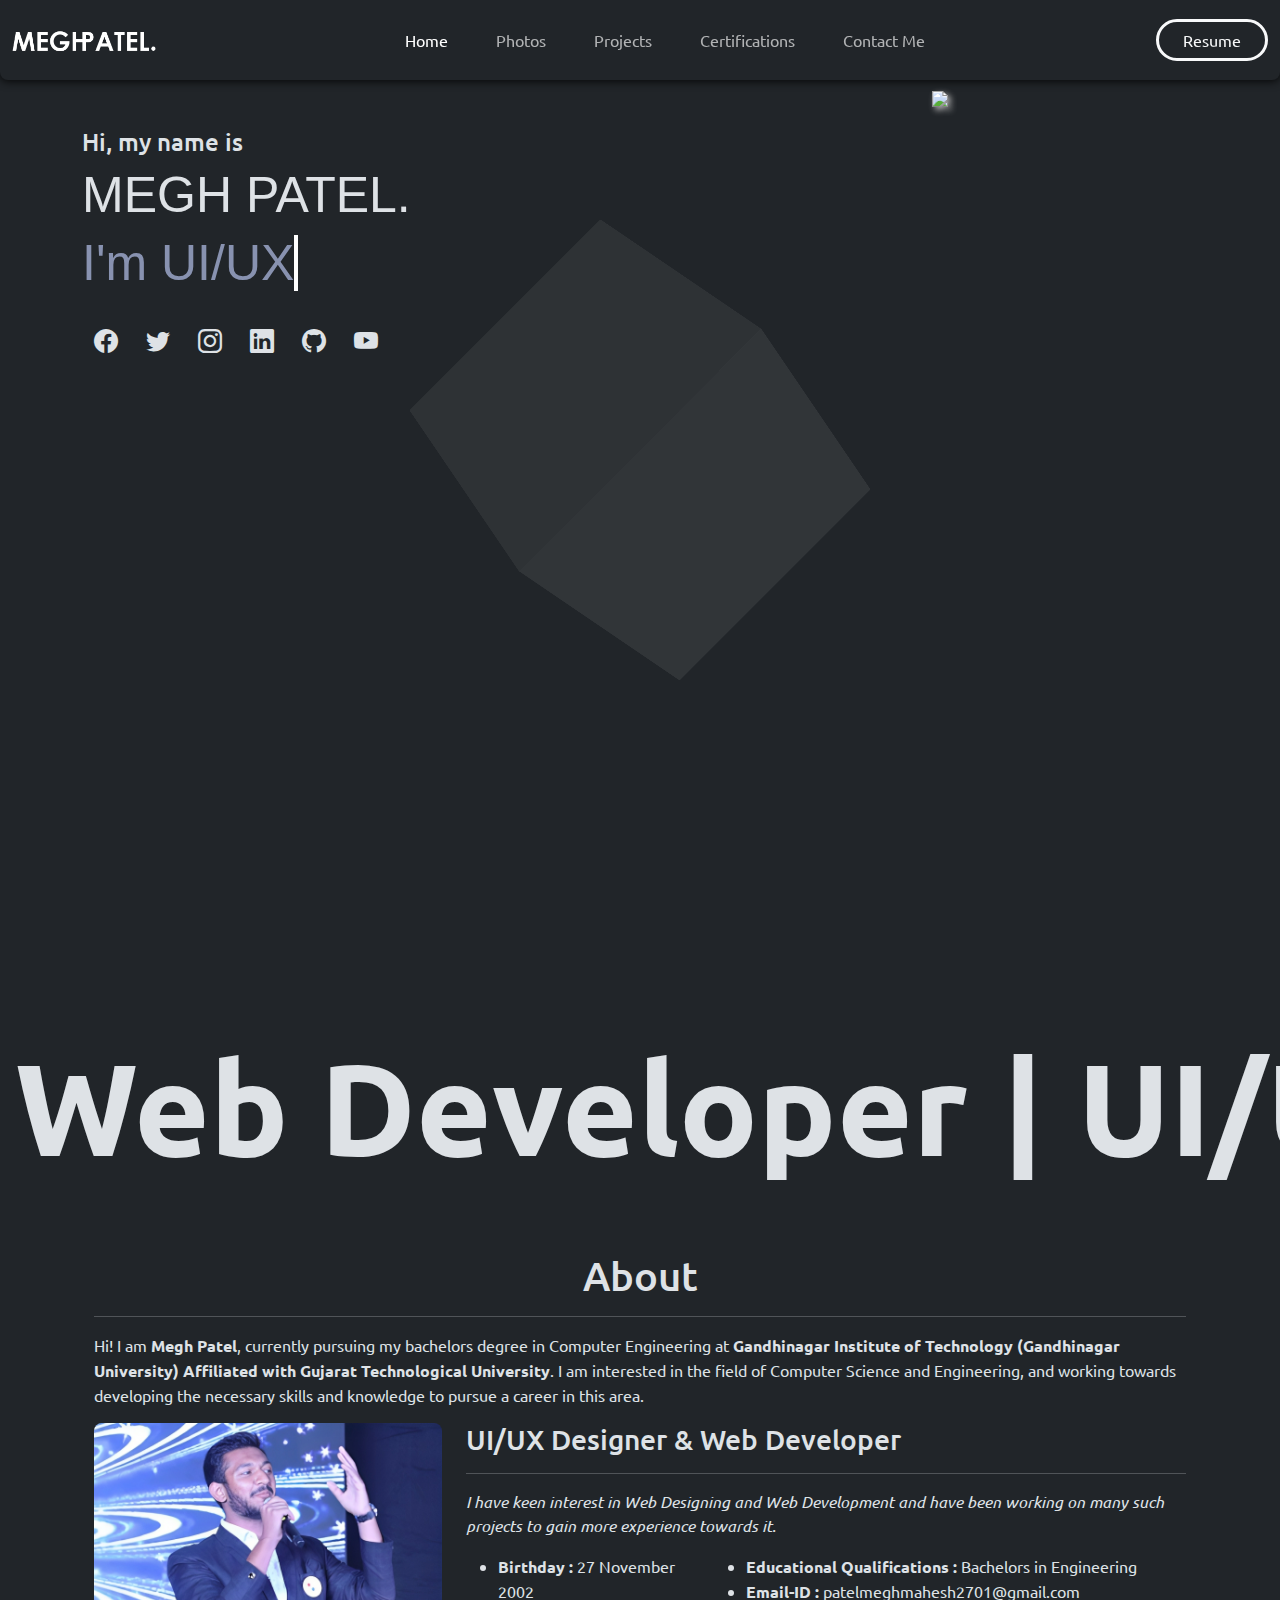
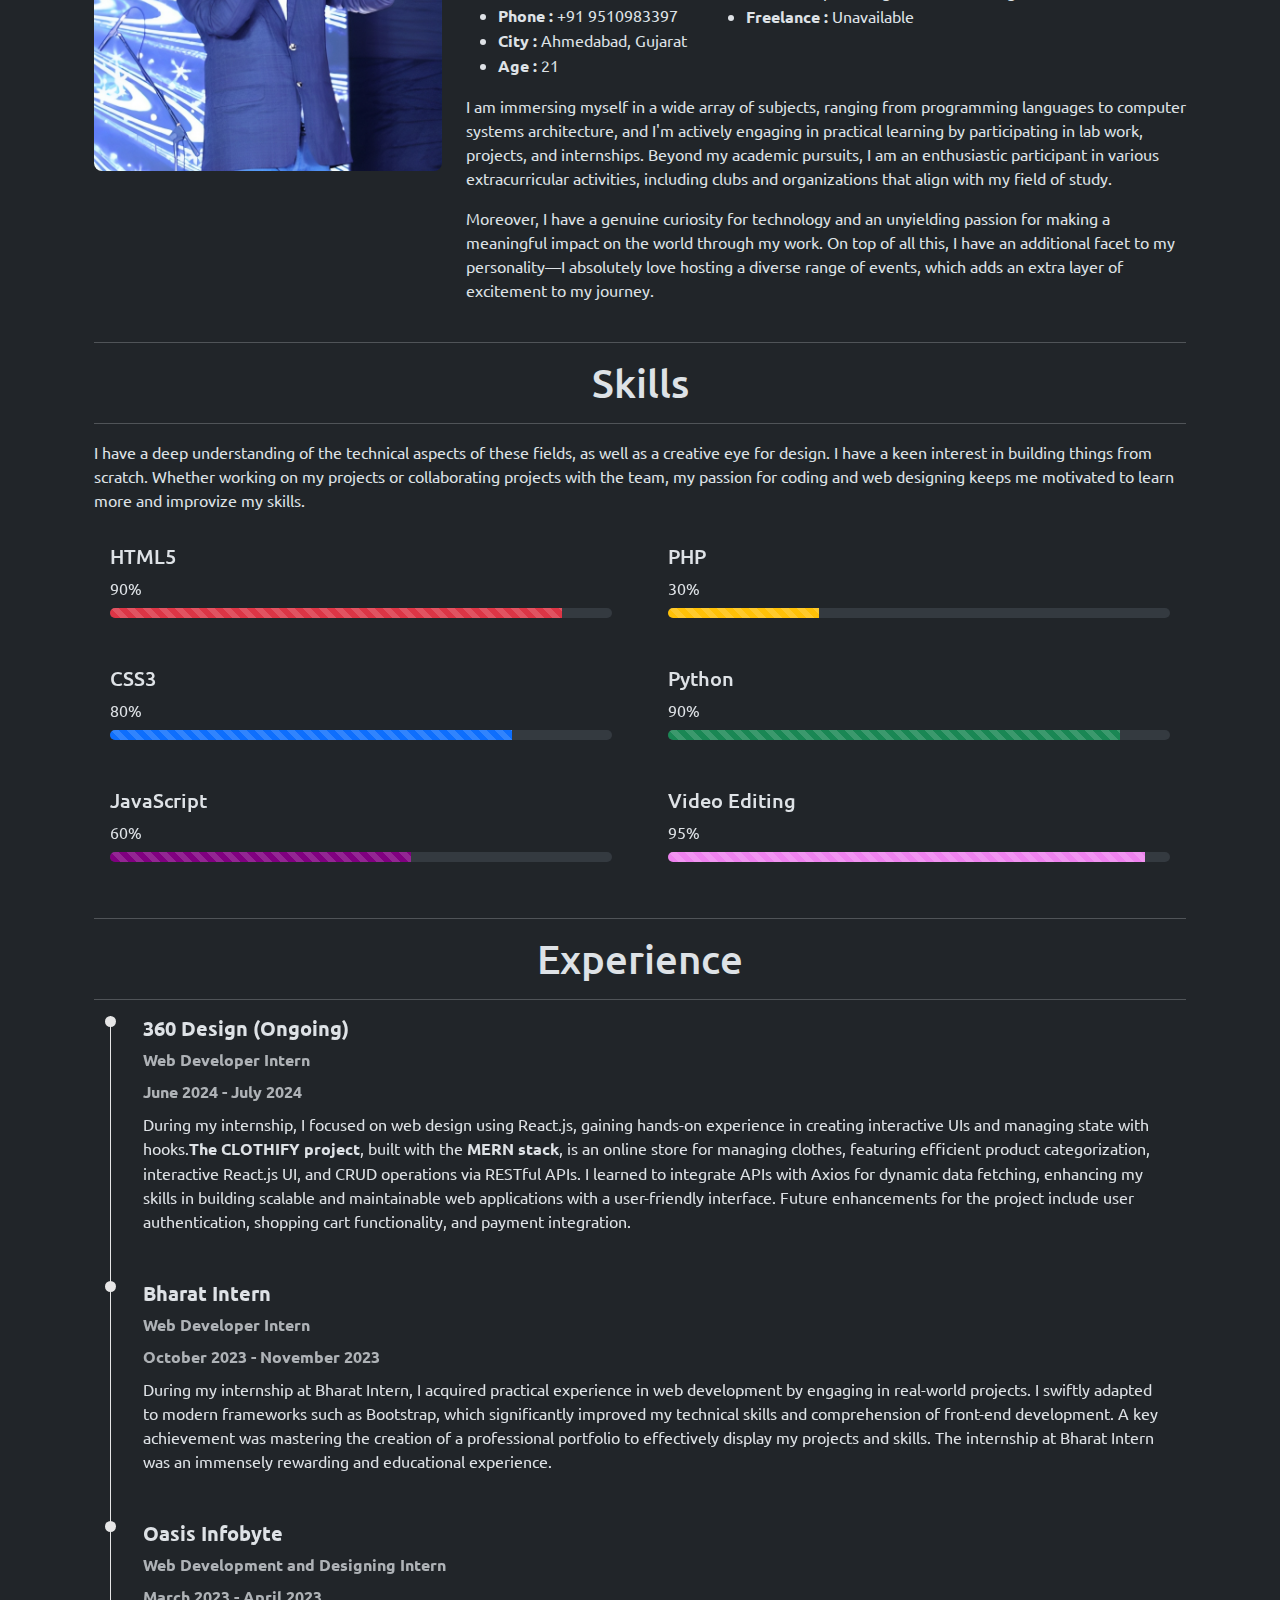
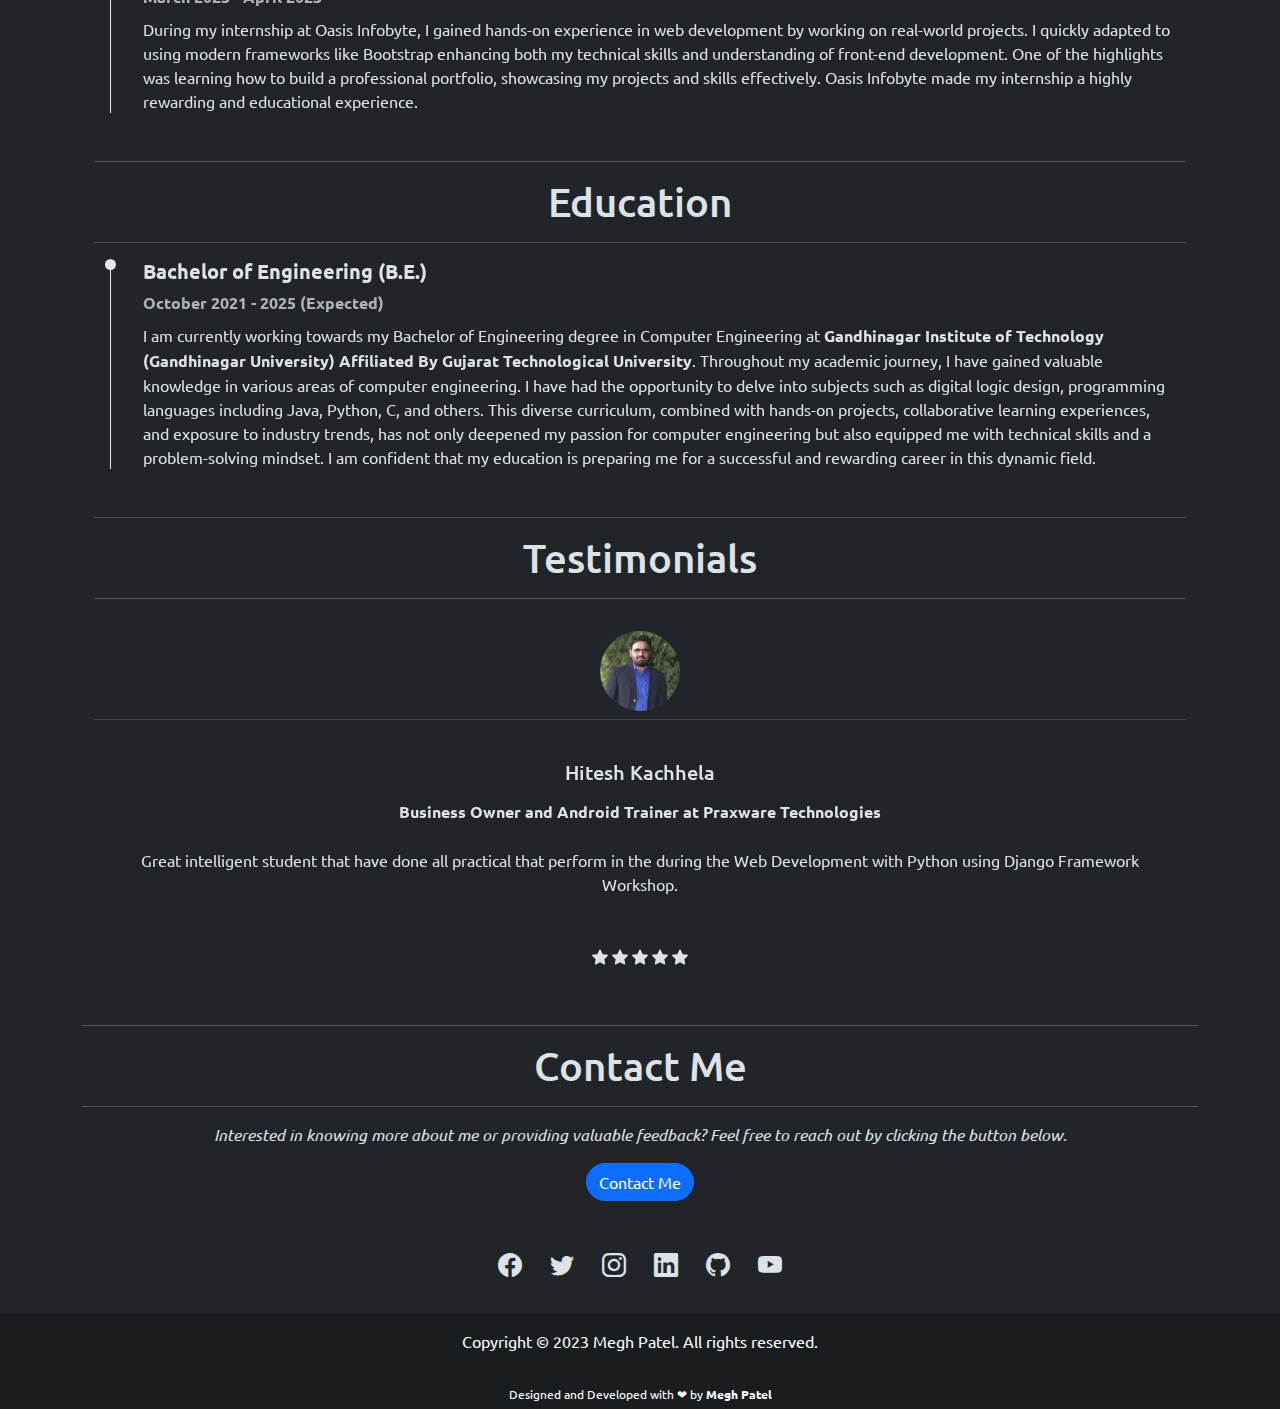
==== index.html @ 192635b2 "Add files via upload" ====
<!DOCTYPE html>
<html lang="en" data-bs-theme="dark">

<head>
  <!-- Meta Tags Start -->
  <meta charset="utf-8">
  <meta name="viewport" content="width=device-width, initial-scale=1">
  <meta property="og:title" content="Megh Patel Portfolio Website">
  <meta property="og:description" content="Megh's Portfolio Website">
  <meta property="og:image" content="https://megh2711.github.io/meghthebaadal.com/IMAGES/thumbnailimage.jpg">
  <meta property="og:url" content="https://megh2711.github.io/meghthebaadal.com/">
  <!-- Meta Tags End -->
  <title>Megh Patel</title>
  <!-- Reveal Animation -->
  <script src="https://unpkg.com/scrollreveal"></script>
  <!--CSS Stylesheets Start-->
  <link rel="icon" type="image/x-icon" href="IMAGES/megh-patel-logo/favicon.png">
  <link href='https://stackpath.bootstrapcdn.com/bootstrap/5.0.0-alpha1/css/bootstrap.min.css' rel='stylesheet'>
  <link href='https://cdnjs.cloudflare.com/ajax/libs/font-awesome/4.0.3/css/font-awesome.css' rel='stylesheet'>
  <link rel="stylesheet" href="https://cdn.jsdelivr.net/npm/bootstrap@5.3.0-alpha2/dist/css/bootstrap.min.css"
    integrity="sha384-aFq/bzH65dt+w6FI2ooMVUpc+21e0SRygnTpmBvdBgSdnuTN7QbdgL+OapgHtvPp" crossorigin="anonymous">
  <link rel="stylesheet" href="https://cdn.jsdelivr.net/npm/bootstrap-icons@1.3.0/font/bootstrap-icons.css">
  <!-- External CSS -->
  <link rel="stylesheet" href="commonstyles.css">
  <!-- Imported Fonts -->
  <link rel="preconnect" href="https://fonts.googleapis.com">
  <link rel="preconnect" href="https://fonts.gstatic.com" crossorigin>
  <link
    href="https://fonts.googleapis.com/css2?family=Ubuntu:ital,wght@0,300;0,400;0,500;0,700;1,300;1,400;1,500;1,700&display=swap"
    rel="stylesheet">
  <style>
    .bg-purple {
      background-color: purple;
    }

    .bg-violet {
      background-color: violet;
    }

    .landingimage {
      -webkit-filter: drop-shadow(5px 5px 5px #b1b1b1);
      filter: drop-shadow(3px 3px 3px #b1b1b1);
      animation-name: floating;
      animation-duration: 3s;
      animation-iteration-count: infinite;
      animation-timing-function: ease-in-out;
      margin-left: 30px;
      margin-top: 5px;
    }

    @keyframes floating {
      0% {
        transform: translate(0, 0px);
      }

      50% {
        transform: translate(0, 15px);
      }

      100% {
        transform: translate(0, -0px);
      }
    }

    .scroller {
      white-space: nowrap;
      overflow-x: hidden;
      overflow-y: hidden;
    }

    .scroller .scroller-in {
      display: inline-block;
      white-space: nowrap;
      animation-name: scroll;
      animation-duration: 30s;
      animation-timing-function: linear;
      animation-iteration-count: infinite;
      animation-play-state: running;
      /* Ensure the animation is running */
    }

    .scroller h4 {
      display: inline-block;
      margin: 50px 15px;
      font-size: 130px;
      font-weight: 700;
      -webkit-text-stroke: 1.5px var(--theme);
    }

    .hollow-text {
      transition: all 0.3s ease;
      cursor: context-menu;
    }

    .hollow-text:hover {
      color: transparent;
      -webkit-text-stroke: 3px #ADB5BD;
    }

    @keyframes scroll {
      from {
        transform: translateX(0);
      }

      to {
        transform: translateX(-100%);
      }
    }

    .timeline {
      border-left: 1px solid hsl(0, 0%, 90%);
      position: relative;
      list-style: none;
    }

    .timeline .timeline-item {
      position: relative;
    }

    .timeline .timeline-item:after {
      position: absolute;
      display: block;
      top: 0;
    }

    .timeline .timeline-item:after {
      background-color: hsl(0, 0%, 90%);
      left: -38px;
      border-radius: 50%;
      height: 11px;
      width: 11px;
      content: "";
    }

    .area {
      width: 100%;
      height: 100vh;
    }

    .circles {
      position: absolute;
      top: 0;
      left: 0;
      width: 100%;
      height: 100%;
      overflow: hidden;
      z-index: -1;
    }

    .circles li {
      position: absolute;
      display: block;
      list-style: none;
      width: 20px;
      height: 20px;
      background: rgba(255, 255, 255, 0.2);
      animation: animate 25s linear infinite;
      bottom: -150px;
    }

    .circles li:nth-child(1) {
      left: 25%;
      width: 80px;
      height: 80px;
      animation-delay: 0s;
    }

    .circles li:nth-child(2) {
      left: 10%;
      width: 20px;
      height: 20px;
      animation-delay: 2s;
      animation-duration: 12s;
    }

    .circles li:nth-child(3) {
      left: 70%;
      width: 20px;
      height: 20px;
      animation-delay: 4s;
    }

    .circles li:nth-child(4) {
      left: 40%;
      width: 60px;
      height: 60px;
      animation-delay: 0s;
      animation-duration: 18s;
    }

    .circles li:nth-child(5) {
      left: 65%;
      width: 20px;
      height: 20px;
      animation-delay: 0s;
    }

    .circles li:nth-child(6) {
      left: 75%;
      width: 110px;
      height: 110px;
      animation-delay: 3s;
    }

    .circles li:nth-child(7) {
      left: 35%;
      width: 150px;
      height: 150px;
      animation-delay: 7s;
    }

    .circles li:nth-child(8) {
      left: 50%;
      width: 25px;
      height: 25px;
      animation-delay: 15s;
      animation-duration: 45s;
    }

    .circles li:nth-child(9) {
      left: 20%;
      width: 15px;
      height: 15px;
      animation-delay: 2s;
      animation-duration: 35s;
    }

    .circles li:nth-child(10) {
      left: 85%;
      width: 150px;
      height: 150px;
      animation-delay: 0s;
      animation-duration: 11s;
    }

    @keyframes animate {
      0% {
        transform: translateY(0) rotate(0deg);
        opacity: 1;
        border-radius: 0;
      }

      100% {
        transform: translateY(-1000px) rotate(720deg);
        opacity: 0;
        border-radius: 50%;
      }
    }

    .cube-wrap {
      --size: 30vmin;
      position: fixed;
      top: 50%;
      left: 50%;
      width: 0;
      height: 0;
      perspective: 100vmin;
      opacity: 0.1;
      animation-name: floating;
      animation-duration: 3s;
      animation-iteration-count: infinite;
      animation-timing-function: ease-in-out;
    }

    .cube {
      transform-style: preserve-3d;
      transform: rotateX(0deg) rotateZ(45deg) rotateY(-45deg);
      animation: cube 1s linear;
    }

    @keyframes cube {
      to {
        transform: rotateX(360deg) rotateZ(45deg) rotateY(-45deg);
      }
    }

    .side {
      position: absolute;
      width: var(--size);
      height: var(--size);
      background-color: #eee;
      backface-visibility: visible;
      top: calc(var(--size) * -.5);
      left: calc(var(--size) * -.5);
    }

    .top {
      background-color: #fff;
      transform: rotateX(90deg) translateZ(calc(var(--size) * .5));
    }

    .bottom {
      background-color: #999;
      transform: rotateX(90deg) translateZ(calc(var(--size) * -.5));
    }

    .left {
      background-color: #ccc;
      transform: rotateY(90deg) translateZ(calc(var(--size) * .5));
    }

    .right {
      background-color: #ddd;
      transform: rotateY(90deg) translateZ(calc(var(--size) * -.5));
    }

    .front {
      background-color: #aaa;
      transform: translateZ(calc(var(--size) * .5));
    }

    .back {
      background-color: #bbb;
      transform: translateZ(calc(var(--size) * -.5));
    }

    /* Pause the cube animation only */
    .cube-wrap * {
      animation-play-state: paused;
      animation-delay: calc(var(--scroll) * -1s);
      animation-iteration-count: 1;
      animation-fill-mode: both;
    }

    .landing {
      height: 100vh;
    }
  </style>
  <!-- CSS Stylesheet End -->

  <!-- JavaScript Script Start -->
  <script src="https://cdn.jsdelivr.net/npm/bootstrap@5.3.0-alpha2/dist/js/bootstrap.bundle.min.js"
    integrity="sha384-qKXV1j0HvMUeCBQ+QVp7JcfGl760yU08IQ+GpUo5hlbpg51QRiuqHAJz8+BrxE/N"
    crossorigin="anonymous"></script>
  <script type='text/javascript' src='https://cdn.jsdelivr.net/npm/popper.js@1.16.0/dist/umd/popper.min.js'></script>
  <script type='text/javascript'
    src='https://stackpath.bootstrapcdn.com/bootstrap/5.0.0-alpha1/js/bootstrap.min.js'></script>
  <script type="text/javascript" src="index.js"></script>
  <!-- JavaScript Script End -->
</head>

<body>
  <button type="button" class="btn btn-transparent btn-floating btn-lg rounded-circle" id="btn-back-to-top">
    <i class="bi bi-arrow-up-circle-fill fs-1"></i></button>
  <nav class="navbar navbar-bg navbar-expand-lg py-3 rounded-bottom-3">
    <div class="container-fluid">
      <a class="navbar-brand" href="index.html"><img src="IMAGES/megh-patel-logo/megh-patel-white.png" width="145"></a>
      <button class="navbar-toggler" type="button" data-bs-toggle="collapse" data-bs-target="#navbarSupportedContent"
        aria-controls="navbarSupportedContent" aria-expanded="false" aria-label="Toggle navigation">
        <span class="navbar-toggler-icon"></span>
      </button>
      <div class="collapse navbar-collapse" id="navbarSupportedContent">
        <ul class="navbar-nav d-flex navbar-nav-scroll justify-content-center m-auto mb-2 mb-lg-0">
          <li class="nav-item my-1 mx-3 text-center">
            <a class="nav-link active" aria-current="page" href="index.html">Home</a>
          </li>
          <li class="nav-item my-1  mx-3 text-center">
            <a class="nav-link" href="gallery.html">Photos</a>
          </li>
          <li class="nav-item my-1  mx-3 text-center">
            <a class="nav-link" aria-current="page" href="projects.html">Projects</a>
          </li>
          <li class="nav-item my-1  mx-3 text-center">
            <a class="nav-link" aria-current="page" href="certification.html">Certifications</a>
          </li>
          <li class="nav-item my-1  mx-3 text-center">
            <a class="nav-link" href="contactme.html">Contact Me</a>
          </li>
        </ul>
        <div class="text-center">
          <a class="btn btn-outline-light border-3 rounded-pill px-4" href="Megh CV.pdf" role="button"
            target="_blank">Resume</a>
        </div>
      </div>
    </div>
  </nav>
  <div class="area">
    <ul class="circles">
      <li></li>
      <li></li>
      <li></li>
      <li></li>
      <li></li>
      <li></li>
      <li></li>
      <li></li>
      <li></li>
      <li></li>
    </ul>
    <div class="cube-wrap item1">
      <div class="cube">
        <div class="side top"></div>
        <div class="side bottom"></div>
        <div class="side front"></div>
        <div class="side back"></div>
        <div class="side left"></div>
        <div class="side right"></div>
      </div>
    </div>
    <!-- Landing Page Main Image with Name and Typewriter Animation for Mobile Screen -->
    <div class="container text-center landing d-flex align-items-center d-block d-lg-none">
      <div class="row row-cols-1">
        <div class="col item1">
          <h5>Hi, my name is</h5>
        </div>
        <div class="col item2">
          <h1 style="font-family: 'Segoe UI', Tahoma, Geneva, Verdana, sans-serif; font-size: 30px;">
            MEGH PATEL.</h1>
        </div>
        <div class="col item3">
          <h1
            style="text-decoration: none; font-family: 'Segoe UI', Tahoma, Geneva, Verdana, sans-serif; font-size: 25px; color: #8892B0;">
            I'm
            <a class="typewrite" data-period="2000"
              data-type='[ "UI/UX Designer.", "Web Developer.", "Frontend Developer.", "Data Analyst."]'
              style="text-decoration: none; font-family: 'Segoe UI', Tahoma, Geneva, Verdana, sans-serif; font-size: 25px; color: #8892B0;">
              <span class="wrap"></span>
            </a>
          </h1>
        </div>
        <div class="col mt-3 text-white item4">
          <!-- Facebook -->
          <a class="btn btn-floating rounded-circle border-0 fs-5 ltps"
            href="https://www.facebook.com/profile.php?id=100088289332716" target="_blank" role="button"><i
              class="bi bi-facebook"></i></a>

          <!-- Twitter -->
          <a class="btn btn-floating rounded-circle border-0 fs-5 ltps" href="https://twitter.com/meghthebaadal"
            target="_blank" role="button"><i class="bi bi-twitter-x"></i></a>

          <!-- Instagram -->
          <a class="btn btn-floating rounded-circle border-0 fs-5 ltps" href="https://www.instagram.com/megh_vekaria"
            target="_blank" role="button"><i class="bi bi-instagram"></i></a>

          <!-- LinkedIn -->
          <a class="btn btn-floating rounded-circle border-0 fs-5 ltps"
            href="https://www.linkedin.com/in/megh-patel-7838a1229" target="_blank" role="button"><i
              class="bi bi-linkedin"></i></a>

          <!-- Github -->
          <a class="btn btn-floating rounded-circle border-0 fs-5 ltps" href="https://github.com/MeGH2711"
            target="_blank" role="button"><i class="bi bi-github"></i></a>

          <!-- Youtube -->
          <a class="btn btn-floating rounded-circle border-0 fs-5 ltps"
            href="https://www.youtube.com/channel/UCGy8vwjgLsIl5c10_TAhGLA?sub_confirmation=1" target="_blank"
            role="button"><i class="bi bi-youtube"></i></a>
        </div>
      </div>
    </div>
    <!-- Landing Page Main Image with Name and Typewriter Animation for Laptop Screen -->
    <div class="container landing d-none d-lg-block">
      <div class="row">
        <div class="col d-flex justify-content-center align-items-center pt-5">
          <div class="row row-cols-1">
            <div class="col item1">
              <h4>Hi, my name is</h4>
            </div>
            <div class="col item2">
              <h1 style="font-family: 'Segoe UI', Tahoma, Geneva, Verdana, sans-serif; font-size: 50px;">
                MEGH PATEL.</h1>
            </div>
            <div class="col item3">
              <h1
                style="text-decoration: none; font-family: 'Segoe UI', Tahoma, Geneva, Verdana, sans-serif; font-size: 50px; color: #8892B0;">
                I'm
                <a class="typewrite" data-period="2000"
                  data-type='[ "UI/UX Designer.", "Web Developer.", "Frontend Developer.", "Data Analyst."]'
                  style="text-decoration: none; font-family: 'Segoe UI', Tahoma, Geneva, Verdana, sans-serif; font-size: 50px; color: #8892B0;">
                  <span class="wrap"></span>
                </a>
              </h1>
            </div>
            <div class="col mt-3 text-white item4">
              <!-- Facebook -->
              <a class="btn btn-floating rounded-circle border-0 fs-4 ltps"
                href="https://www.facebook.com/profile.php?id=100088289332716" target="_blank" role="button"><i
                  class="bi bi-facebook"></i></a>

              <!-- Twitter -->
              <a class="btn btn-floating rounded-circle border-0 fs-4 ltps" href="https://twitter.com/meghthebaadal"
                target="_blank" role="button"><i class="bi bi-twitter"></i></a>

              <!-- Instagram -->
              <a class="btn btn-floating rounded-circle border-0 fs-4 ltps"
                href="https://www.instagram.com/megh_vekaria" target="_blank" role="button"><i
                  class="bi bi-instagram"></i></a>

              <!-- LinkedIn -->
              <a class="btn btn-floating rounded-circle border-0 fs-4 ltps"
                href="https://www.linkedin.com/in/megh-patel-7838a1229" target="_blank" role="button"><i
                  class="bi bi-linkedin"></i></a>

              <!-- Github -->
              <a class="btn btn-floating rounded-circle border-0 fs-4 ltps" href="https://github.com/MeGH2711"
                target="_blank" role="button"><i class="bi bi-github"></i></a>

              <!-- Youtube -->
              <a class="btn btn-floating rounded-circle border-0 fs-4 ltps"
                href="https://www.youtube.com/channel/UCGy8vwjgLsIl5c10_TAhGLA?sub_confirmation=1" target="_blank"
                role="button"><i class="bi bi-youtube"></i></a>
            </div>
          </div>
        </div>
        <div class="col text-center">
          <img class="landingimage mt-2" src="IMAGES/index-page/landingimagemegh.png" height="600"
            oncontextmenu="return false;" draggable="false">
        </div>
      </div>
    </div>
  </div>
  <div class="scroller">
    <div class="scroller-in">
      <h4 class="hollow-text text-shadow">Web Developer</h4>
      <h4>|</h4>
      <h4 class="hollow-text text-shadow">UI/UX Designer</h4>
      <h4>|</h4>
      <h4 class="hollow-text text-shadow">Front End Developer</h4>
      <h4>|</h4>
      <h4 class="hollow-text text-shadow">Data Analyst</h4>
      <h4>|</h4>
    </div>
    <div class="scroller-in">
      <h4 class="hollow-text">Web Developer</h4>
      <h4>|</h4>
      <h4 class="hollow-text">UI/UX Designer</h4>
      <h4>|</h4>
      <h4 class="hollow-text">Front End Developer</h4>
      <h4>|</h4>
      <h4 class="hollow-text">Data Analyst</h4>
      <h4>|</h4>
    </div>
  </div>
  <div class="container">
    <!-- ======= About Section ======= -->
    <section id="about" class="about mb-4">
      <div class="container">
        <div class="section-title">
          <h1 class="text-center mt-3 revealdown">About</h1>
          <hr>
          <p class="fs-6 revealdown">Hi! I am <span class="fw-bold">Megh Patel</span>, currently pursuing my
            bachelors degree in Computer
            Engineering at <a style="font-weight: bold; cursor: pointer;"
              onclick="window.open('https://gandhinagaruni.ac.in/','_blank')">Gandhinagar
              Institute of Technology (Gandhinagar University) Affiliated with Gujarat Technological University</a>. I
            am interested in the field of Computer Science and Engineering, and
            working
            towards developing the necessary skills and knowledge to pursue a career in this area.</p>
        </div>
        <div class="row">
          <div class="col-lg-4">
            <img src="IMAGES/index-page/about-page.png" class="img-fluid rounded-3 revealdown"
              oncontextmenu="return false;" draggable="false">
          </div>
          <div class="col-lg-8 pt-4 pt-lg-0">
            <h3 class="revealdown">UI/UX Designer &amp; Web Developer</h3>
            <hr>
            <p class="fst-italic revealdown">
              I have keen interest in Web Designing and Web Development and have been working on many such projects to
              gain more experience towards it.
            </p>
            <div class="row revealdown">
              <div class="col-lg-4">
                <ul>
                  <li><strong>Birthday :</strong> <span>27 November 2002</span></li>
                  <li><strong>Phone :</strong> <span>+91 9510983397</span></li>
                  <li><strong>City :</strong> <span>Ahmedabad, Gujarat</span></li>
                  <li><strong>Age :</strong> <span>21</span></li>
                </ul>
              </div>
              <div class="col-lg-8">
                <ul>
                  <li><strong>Educational Qualifications :</strong> <span>Bachelors in Engineering</span></li>
                  <li><strong>Email-ID :</strong> <span>patelmeghmahesh2701@gmail.com</span></li>
                  <li><strong>Freelance :</strong> <span>Unavailable</span></li>
                </ul>
              </div>
            </div>
            <p class="revealdown">
              I am immersing myself in a wide array of subjects, ranging from programming languages to computer
              systems
              architecture, and I'm actively engaging in practical learning by participating in lab work, projects,
              and
              internships. Beyond my academic pursuits, I am an enthusiastic participant in various extracurricular
              activities, including clubs and organizations that align with my field of study.
            </p>
            <p class="revealdown">
              Moreover, I have a genuine curiosity for technology and an unyielding passion for making a meaningful
              impact on the world through my work. On top of all this, I have an additional facet to my personality—I
              absolutely love hosting a diverse range of events, which adds an extra layer of excitement to my
              journey.
            </p>
          </div>
        </div>
      </div>
    </section>
    <!-- ======= Skills Section ======= -->
    <section id="skills" class="skills mb-4">
      <div class="container">
        <div class="section-title">
          <hr>
          <h1 class="text-center mt-3 revealdown">Skills</h1>
          <hr>
          <p class="revealdown">I have a deep understanding of the technical aspects of these fields, as well as a
            creative eye for
            design.
            I have a keen interest in building things from scratch. Whether working on my projects or collaborating
            projects with the team, my passion for coding and web designing keeps me motivated to learn more and
            improvize my skills.</p>
        </div>
        <div class="row">
          <div class="col-lg-6">
            <div class="card mb-3 bg-transparent border-0 revealdown">
              <div class="col-md-12">
                <div class="card-body">
                  <h5 class="card-title">HTML5</h5>
                  <div class="my-2">
                    <h7>90%</h7>
                  </div>
                  <div class="progress" role="progressbar" aria-label="Basic example" aria-valuenow="75"
                    aria-valuemin="0" aria-valuemax="100" class="ml-1 my-1" style="height: 10px;">
                    <div class="progress-bar bg-danger progress-bar-striped progress-bar-animated revealleftd1"
                      style="width: 90%">
                    </div>
                  </div>
                </div>
              </div>
            </div>
            <div class="card mb-3 bg-transparent border-0 revealdown">
              <div class="col-md-12">
                <div class="card-body">
                  <h5 class="card-title">CSS3</h5>
                  <div class="my-2">
                    <h7>80%</h7>
                  </div>
                  <div class="progress" role="progressbar" aria-label="Basic example" aria-valuenow="75"
                    aria-valuemin="0" aria-valuemax="100" class="ml-1 my-1" style="height: 10px;">
                    <div class="progress-bar progress-bar-striped progress-bar-animated revealleftd1"
                      style="width: 80%">
                    </div>
                  </div>
                </div>
              </div>
            </div>
            <div class="card mb-3 bg-transparent border-0 revealdown">
              <div class="col-md-12">
                <div class="card-body">
                  <h5 class="card-title">JavaScript</h5>
                  <div class="my-2">
                    <h7>60%</h7>
                  </div>
                  <div class="progress" role="progressbar" aria-label="Basic example" aria-valuenow="75"
                    aria-valuemin="0" aria-valuemax="100" class="ml-1 my-1" style="height: 10px;">
                    <div class="progress-bar bg-purple progress-bar-striped progress-bar-animated revealleftd1"
                      style="width: 60%">
                    </div>
                  </div>
                </div>
              </div>
            </div>
          </div>
          <div class="col-lg-6">
            <div class="card mb-3 bg-transparent border-0 revealdown">
              <div class="col-md-12">
                <div class="card-body">
                  <h5 class="card-title">PHP</h5>
                  <div class="my-2">
                    <h7>30%</h7>
                  </div>
                  <div class="progress" role="progressbar" aria-label="Basic example" aria-valuenow="75"
                    aria-valuemin="0" aria-valuemax="100" class="ml-1 my-1" style="height: 10px;">
                    <div class="progress-bar bg-warning progress-bar-striped progress-bar-animated revealleftd1"
                      style="width: 30%">
                    </div>
                  </div>
                </div>
              </div>
            </div>
            <div class="card mb-3 bg-transparent border-0 revealdown">
              <div class="col-md-12">
                <div class="card-body">
                  <h5 class="card-title">Python</h5>
                  <div class="my-2">
                    <h7>90%</h7>
                  </div>
                  <div class="progress" role="progressbar" aria-label="Basic example" aria-valuenow="75"
                    aria-valuemin="0" aria-valuemax="100" class="ml-1 my-1" style="height: 10px;">
                    <div class="progress-bar bg-success progress-bar-striped progress-bar-animated revealleftd1"
                      style="width: 90%">
                    </div>
                  </div>
                </div>
              </div>
            </div>
            <div class="card mb-3 bg-transparent border-0 revealdown">
              <div class="col-md-12">
                <div class="card-body">
                  <h5 class="card-title">Video Editing</h5>
                  <div class="my-2">
                    <h7>95%</h7>
                  </div>
                  <div class="progress" role="progressbar" aria-label="Basic example" aria-valuenow="75"
                    aria-valuemin="0" aria-valuemax="100" class="ml-1 my-1" style="height: 10px;">
                    <div class="progress-bar bg-violet progress-bar-striped progress-bar-animated revealleftd1"
                      style="width: 95%">
                    </div>
                  </div>
                </div>
              </div>
            </div>
          </div>
        </div>
      </div>
    </section>
    <!-- ======= Experience Section ======= -->
    <section id="experience" class="experience">
      <div class="container">
        <div class="section-title">
          <hr>
          <h1 class="text-center mt-3 revealdown">Experience</h1>
          <hr>
        </div>
        <div class="container px-3">
          <ul class="timeline">
            <li class="timeline-item mb-5">
              <h5 class="fw-bold revealdown">360 Design (Ongoing)</h5>
              <p class="text-muted mb-2 fw-bold revealdown">Web Developer Intern</p>
              <p class="text-muted mb-2 fw-bold revealdown">June 2024 - July 2024</p>
              <p class="text-justify revealdown">
                During my internship, I focused on web design using React.js, gaining hands-on experience in creating
                interactive UIs and managing state with hooks.<b>The CLOTHIFY project</b>, built with the <b>MERN
                  stack</b>, is an online store for managing clothes, featuring efficient product categorization,
                interactive React.js UI, and CRUD operations via RESTful APIs. I learned to integrate APIs with Axios
                for dynamic data fetching, enhancing my skills in building scalable and maintainable web applications
                with a user-friendly interface. Future enhancements for the project include user authentication,
                shopping cart functionality, and payment integration.
              </p>
            </li>
            <li class="timeline-item mb-5">
              <h5 class="fw-bold revealdown">Bharat Intern</h5>
              <p class="text-muted mb-2 fw-bold revealdown">Web Developer Intern</p>
              <p class="text-muted mb-2 fw-bold revealdown">October 2023 - November 2023</p>
              <p class="text-justify revealdown">
                During my internship at Bharat Intern, I acquired practical experience in web development by engaging in
                real-world projects. I swiftly adapted to modern frameworks such as Bootstrap, which significantly
                improved my technical skills and comprehension of front-end development. A key achievement was mastering
                the creation of a professional portfolio to effectively display my projects and skills. The internship
                at Bharat Intern was an immensely rewarding and educational experience.
              </p>
            </li>
            <li class="timeline-item mb-5">
              <h5 class="fw-bold revealdown">Oasis Infobyte</h5>
              <p class="text-muted mb-2 fw-bold revealdown">Web Development and Designing Intern</p>
              <p class="text-muted mb-2 fw-bold revealdown">March 2023 - April 2023</p>
              <p class="text-justify revealdown">
                During my internship at Oasis Infobyte, I gained hands-on experience in web development by working on
                real-world projects. I quickly adapted to using modern frameworks like
                Bootstrap enhancing both my technical skills and understanding of front-end development. One of the
                highlights was learning how to build a professional portfolio, showcasing my projects and skills
                effectively. Oasis Infobyte made my internship a highly rewarding and educational experience.
              </p>
            </li>
            <!-- Add More if needed from first li tag -->
          </ul>
        </div>
      </div>
    </section>
    <!-- ======= Education Section ======= -->
    <section id="education" class="education">
      <div class="container">
        <div class="section-title">
          <hr>
          <h1 class="text-center mt-3 revealdown">Education</h1>
          <hr>
        </div>
        <div class="container px-3">
          <ul class="timeline">
            <li class="timeline-item mb-5">
              <h5 class="fw-bold revealdown">Bachelor of Engineering (B.E.)</h5>
              <p class="text-muted mb-2 fw-bold revealdown">October 2021 - 2025 (Expected)</p>
              <p class="text-justify revealdown">
                I am currently working towards my Bachelor of Engineering degree in Computer Engineering at
                <b>Gandhinagar Institute of Technology (Gandhinagar University) Affiliated By Gujarat Technological
                  University</b>.
                Throughout my academic
                journey, I have gained valuable knowledge in various areas of computer engineering. I have had the
                opportunity to delve into subjects such as digital logic design, programming languages including Java,
                Python, C, and others. This diverse curriculum,
                combined with hands-on projects, collaborative learning experiences, and exposure to industry trends,
                has not only deepened my passion for computer engineering but also equipped me with technical skills
                and a problem-solving mindset. I am confident that my education is preparing me for a successful and
                rewarding career in this dynamic field.
              </p>
            </li>
            <!-- Add More if needed from first li tag -->
          </ul>
        </div>
      </div>
    </section>
    <!-- ======= Testimonial Section ======= -->
    <!-- ======= Testimonial Image Size - 300 px x 300 px ======= -->
    <section id="testimonial" class="testimonial mb-4">
      <div class="container mt-5 mb-5">
        <hr>
        <div class="section-title">
          <h1 class="text-center mt-3 revealdown">Testimonials</h1>
          <hr>
        </div>
        <div class="row">
          <div class="col-12">
            <div class="card h-100 text-center border-0 bg-transparent revealdown">
              <div class="card-header my-2 bg-transparent">
                <img src="IMAGES/testimonial/hitesh-kachella-ti.jpg" class="rounded-circle" width="80">
              </div>
              <div class="card-body">
                <h5 class="card-title list-group-item my-3">Hitesh Kachhela</h5>
                <span class="fw-bold fs-7 list-group-item  my-3">Business Owner and Android Trainer
                  at Praxware
                  Technologies</span>
                <p class="card-text my-3 list-group-item my-4">Great intelligent student that have
                  done all practical
                  that perform in the during the Web Development with Python using Django Framework Workshop.
                </p>
              </div>
              <div class="card-footer" style="background: transparent; border: none;">
                <div class="ratings">
                  <i class="bi bi-star-fill"></i>
                  <i class="bi bi-star-fill"></i>
                  <i class="bi bi-star-fill"></i>
                  <i class="bi bi-star-fill"></i>
                  <i class="bi bi-star-fill"></i>
                </div>
              </div>
            </div>
          </div>
        </div>
    </section>
  </div>
  <!-- ======= Contact Me Section ======= -->
  <section id="contactme" class="contactme">
    <div class="container mb-3">
      <div class="section-title">
        <hr>
        <h1 class="text-center mt-3 revealdown">Contact Me</h1>
        <hr>
        <p class="text-center fst-italic revealdown">Interested in knowing more about me or providing
          valuable
          feedback? Feel
          free
          to reach out by clicking the button below.</p>
      </div>
      <div class="text-center">
        <a class="btn btn-primary revealdown rounded-pill" href="contactme.html" role="button">Contact Me</a>
      </div>
    </div>
  </section>
  <!--Footer-->
  <footer class="bg-dark text-center text-white">
    <div class="container p-4 pb-0">
      <!-- Section: Social media -->
      <section class="mb-4 revealdown">
        <!-- Facebook -->
        <a class="btn btn-floating rounded-circle border-0 fs-4"
          onclick="window.open('https://www.facebook.com/profile.php?id=100088289332716','_blank')" role="button"><i
            class="bi bi-facebook"></i></a>

        <!-- Twitter -->
        <a class="btn btn-floating rounded-circle border-0 fs-4"
          onclick="window.open('https://twitter.com/meghthebaadal','_blank')" role="button"><i
            class="bi bi-twitter"></i></a>

        <!-- Instagram -->
        <a class="btn btn-floating rounded-circle border-0 fs-4"
          onclick="window.open('https://www.instagram.com/megh_vekaria','_blank')" role="button"><i
            class="bi bi-instagram"></i></a>

        <!-- Linkedin -->
        <a class="btn btn-floating rounded-circle border-0 fs-4"
          onclick="window.open('https://www.linkedin.com/in/megh-patel-7838a1229/','_blank')" role="button"><i
            class="bi bi-linkedin"></i></a>

        <!-- Github -->
        <a class="btn btn-floating rounded-circle border-0 fs-4"
          onclick="window.open('https://github.com/MeGH2711 ','_blank')" role="button"><i class="bi bi-github"></i></a>

        <!-- Youtube -->
        <a class="btn btn-floating rounded-circle border-0 fs-4"
          onclick="window.open('https://www.youtube.com/channel/UCGy8vwjgLsIl5c10_TAhGLA?sub_confirmation=1','_blank')"
          role="button"><i class="bi bi-youtube"></i></a>
      </section>
      <!-- Section: Social media -->
    </div>
    <!-- Grid container -->

    <!-- Copyright -->
    <div class="text-center p-3" style="background-color: rgba(0, 0, 0, 0.2);">
      Copyright © 2023 Megh Patel. All rights reserved.
    </div>
    <div class="text-center p-2" style="background-color: rgba(0, 0, 0, 0.2);">
      <sub>Designed and Developed with &#10084; by <a href="https://megh2711.github.io/meghthebaadal.com/"
          style="text-decoration: none; color: #fff;"><b>Megh
            Patel</b></a></sub>
    </div>
    <!-- Copyright -->
  </footer>
  <script>
    var slideUp = {
      distance: '150%',
      origin: 'top',
      opacity: null,
    };
    var slideDown = {
      distance: '150%',
      origin: 'bottom',
      opacity: null,
    };
    var slideRight = {
      distance: '150%',
      origin: 'right',
      opacity: null,
    };
    var slideLeft = {
      distance: '150%',
      origin: 'left',
      opacity: null,
    };
    var slideLeftd1 = {
      distance: '150%',
      origin: 'left',
      opacity: null,
      delay: 100,
    };
    var item1 = {
      distance: '150%',
      origin: 'bottom',
      opacity: 0,
      delay: 500,
    };
    var item2 = {
      distance: '150%',
      origin: 'bottom',
      opacity: 0,
      delay: 1000,
    };
    var item3 = {
      distance: '150%',
      origin: 'bottom',
      opacity: 0,
      delay: 1500,
    };
    var item4 = {
      distance: '150%',
      origin: 'bottom',
      opacity: 0,
      delay: 2000,
    };


    ScrollReveal().reveal('.revealup', slideUp);
    ScrollReveal().reveal('.revealdown', slideDown);
    ScrollReveal().reveal('.revealright', slideRight);
    ScrollReveal().reveal('.revealleft', slideLeft);
    ScrollReveal().reveal('.navbar', { delay: 250 });
    ScrollReveal().reveal('.item1', item1);
    ScrollReveal().reveal('.item2', item2);
    ScrollReveal().reveal('.item3', item3);
    ScrollReveal().reveal('.item4', item4);
    ScrollReveal().reveal('.landingimage', { delay: 2500 });
    ScrollReveal().reveal('.revealleftd1', slideLeftd1);

    window.addEventListener('scroll', () => {
      document.body.style.setProperty('--scroll', window.pageYOffset / (document.body.offsetHeight - window.innerHeight));
    }, false);

    //Get the button
    let mybutton = document.getElementById("btn-back-to-top");

    // When the user scrolls down 20px from the top of the document, show the button
    window.onscroll = function () {
      scrollFunction();
    };

    function scrollFunction() {
      if (
        document.body.scrollTop > 20 ||
        document.documentElement.scrollTop > 20
      ) {
        mybutton.style.display = "block";
      } else {
        mybutton.style.display = "none";
      }
    }
    // When the user clicks on the button, scroll to the top of the document
    mybutton.addEventListener("click", backToTop);

    function backToTop() {
      document.body.scrollTop = 0;
      document.documentElement.scrollTop = 0;
    }
  </script>
</body>

</html>
---- commonstyles.css ----
/* Scrollbar */

/* Scrollbar Width */
::-webkit-scrollbar {
    width: 10px;
}

/* Track */
::-webkit-scrollbar-track {
    box-shadow: inset 0 0 10px rgb(135, 134, 134);
}

/* Handle */
::-webkit-scrollbar-thumb {
    background: rgb(37, 35, 35);
    border-radius: 3px;
}

/* Handle on hover */
::-webkit-scrollbar-thumb:hover {
    background: rgb(46, 42, 42);
}

/* BODY */

body {
    font-family: "Ubuntu", sans-serif;
}

/* BACK TO TOP BUTTON */

#btn-back-to-top {
    position: fixed;
    bottom: 20px;
    right: 20px;
    display: none;
}

/* Navbar */

.navbar-bg {
    backdrop-filter: blur(15px);
    box-shadow: 0 1px 10px rgba(0, 0, 0, 0.9);
}
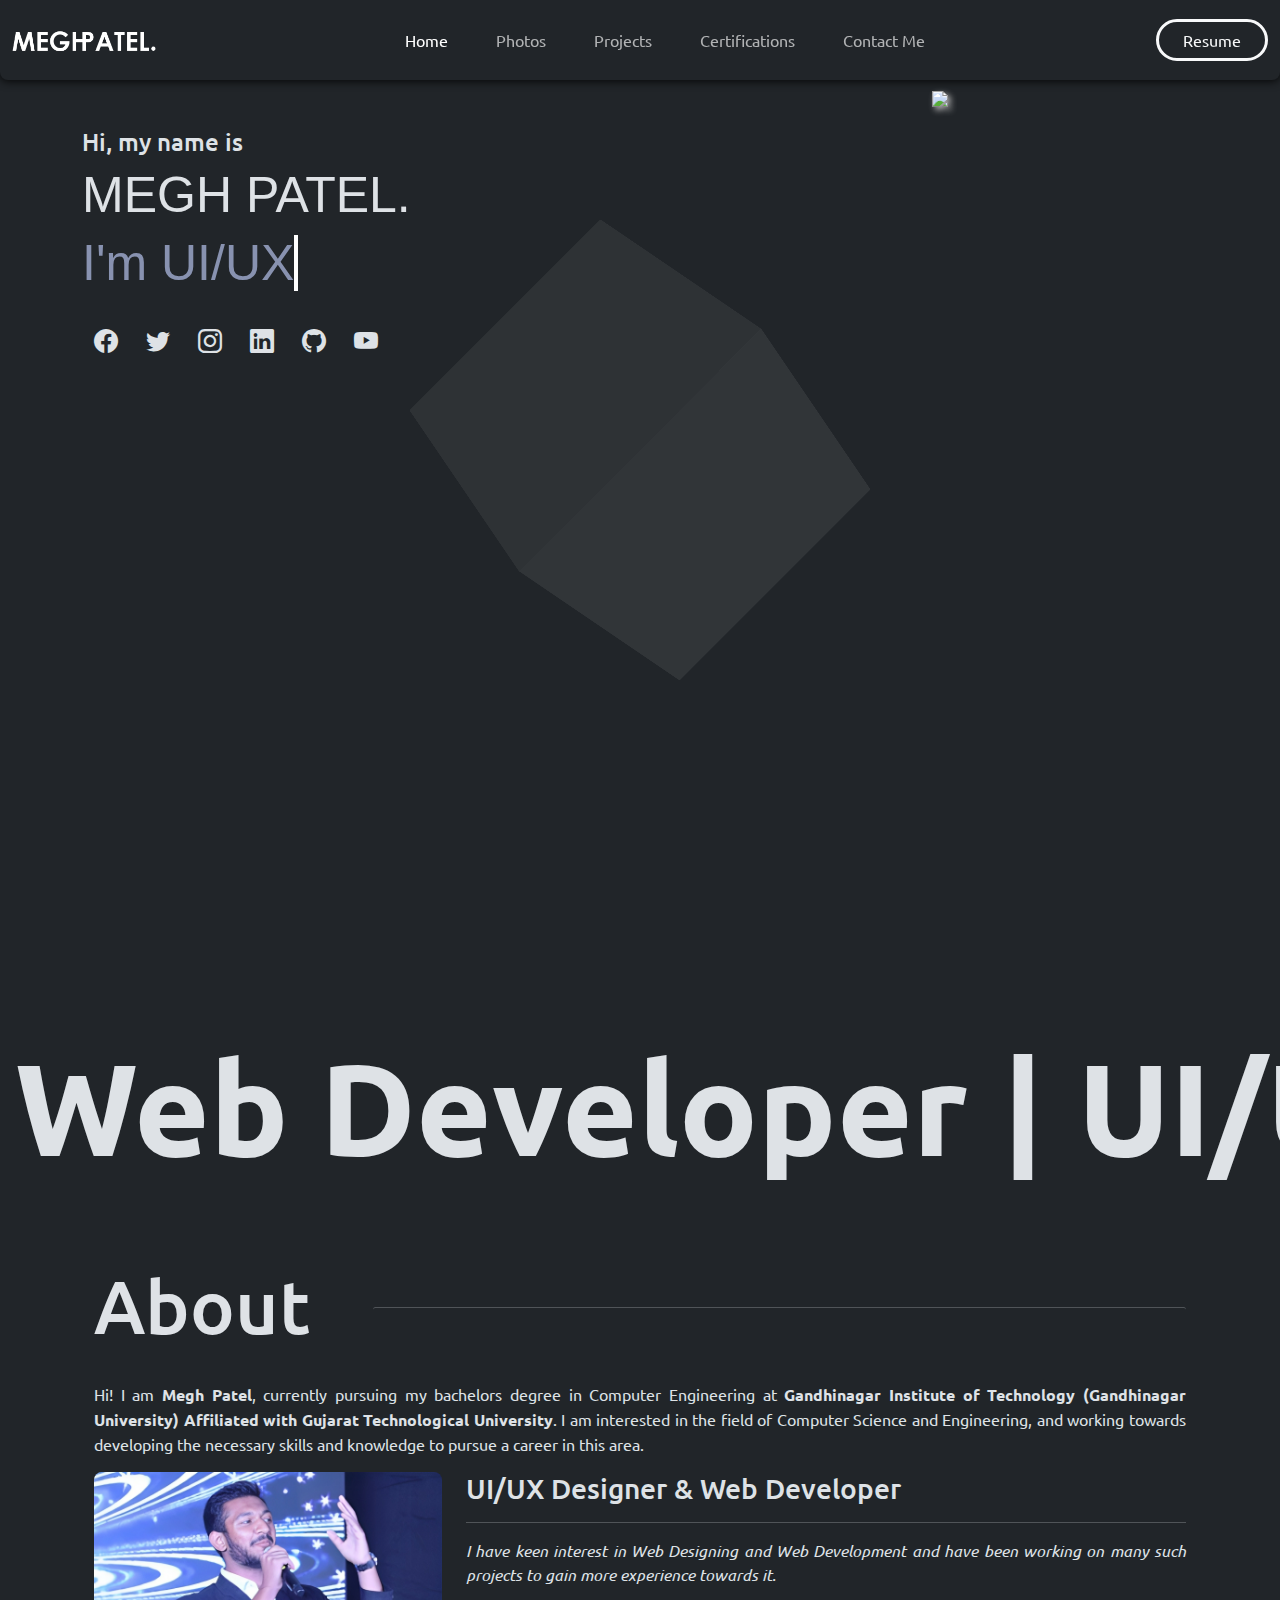
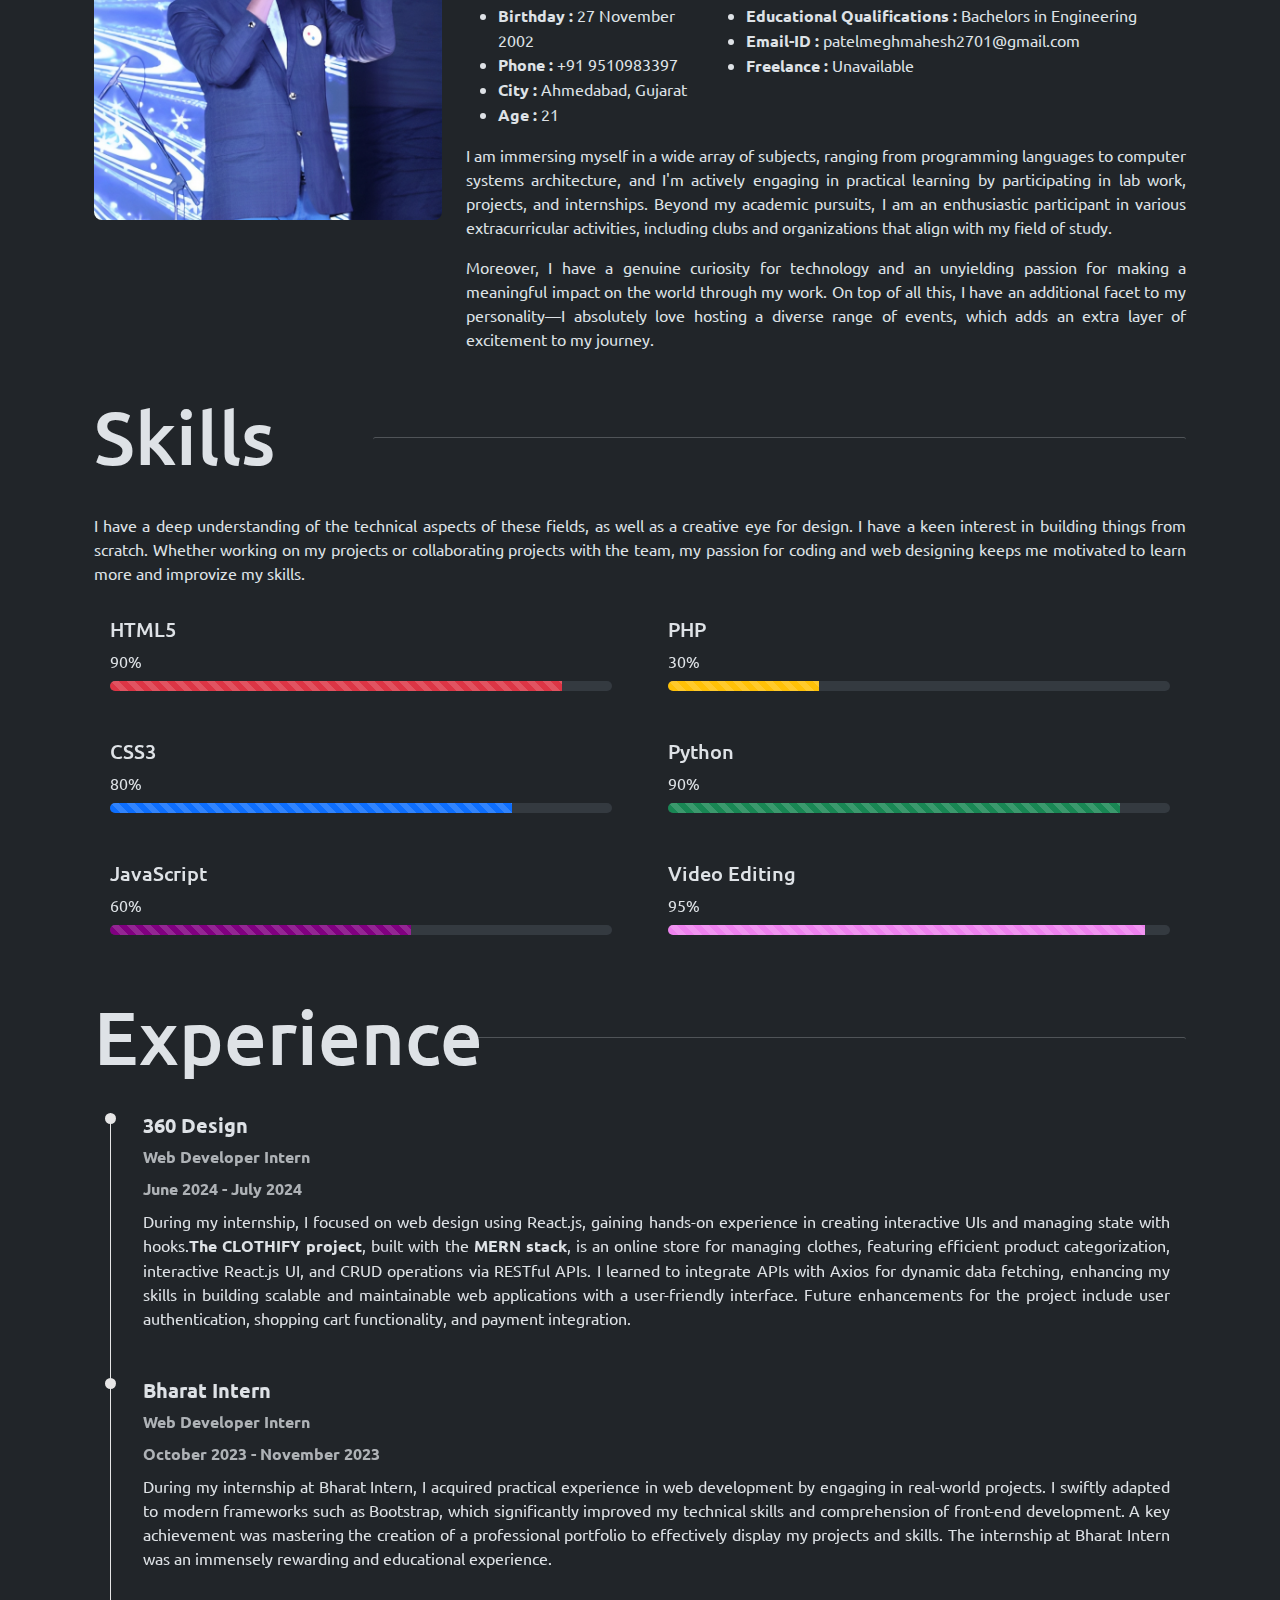
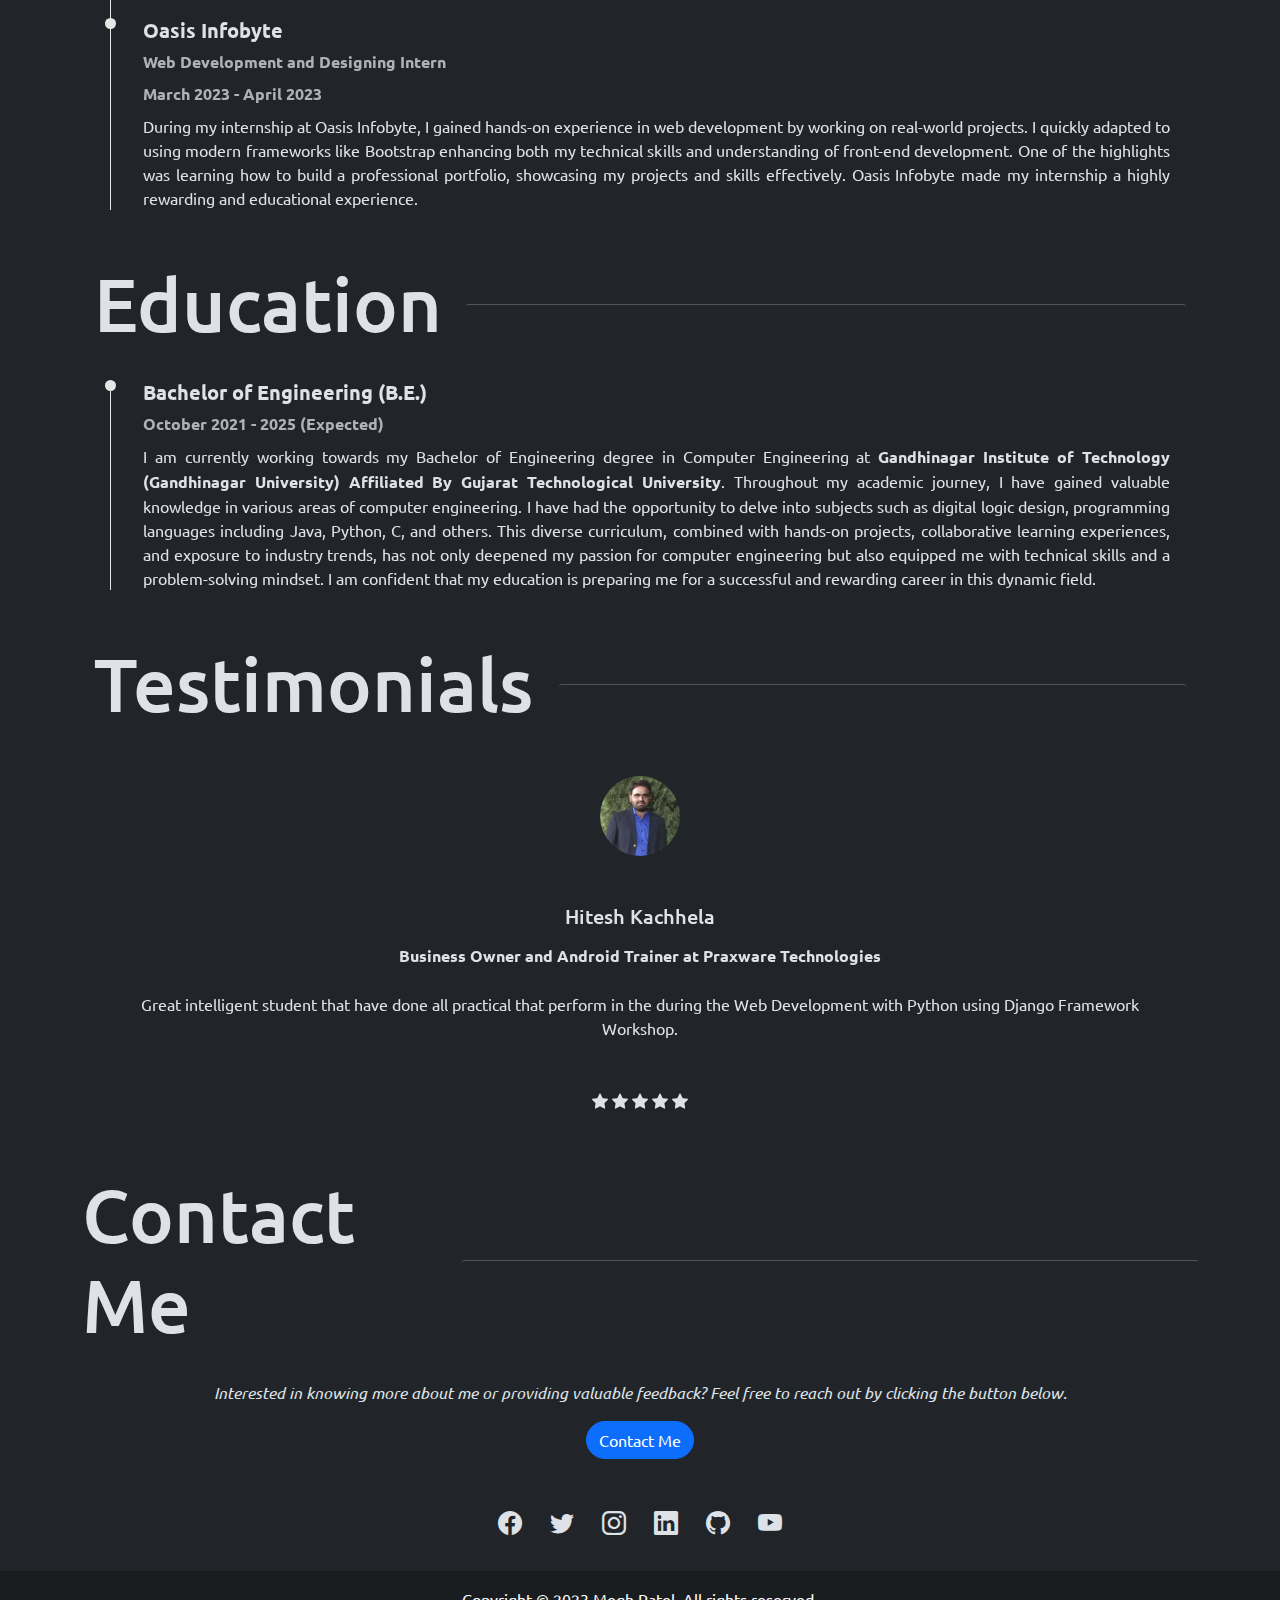
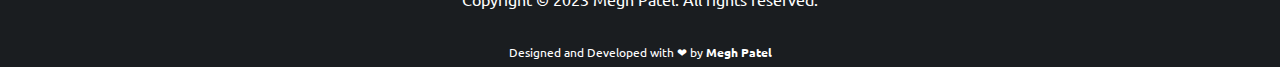
==== commit c036a5e1: "New Commit - Change in Section Heading" ====
--- a/index.html
+++ b/index.html
@@ -54,7 +54,7 @@
       }
 
       50% {
-        transform: translate(0, 15px);
+        transform: translate(0, 5px);
       }
 
       100% {
@@ -325,6 +325,23 @@
     .landing {
       height: 100vh;
     }
+
+    .section-heading {
+      font-size: 50px;
+    }
+
+    .section-heading1 {
+      font-size: 45px;
+    }
+
+
+    @media (min-width: 992px) {
+
+      .section-heading,
+      .section-heading1 {
+        font-size: 75px;
+      }
+    }
   </style>
   <!-- CSS Stylesheet End -->
 
@@ -342,7 +359,7 @@
 <body>
   <button type="button" class="btn btn-transparent btn-floating btn-lg rounded-circle" id="btn-back-to-top">
     <i class="bi bi-arrow-up-circle-fill fs-1"></i></button>
-  <nav class="navbar navbar-bg navbar-expand-lg py-3 rounded-bottom-3">
+  <nav class="navbar navbar-bg navbar-expand-lg py-3 rounded-bottom-3 sticky-top">
     <div class="container-fluid">
       <a class="navbar-brand" href="index.html"><img src="IMAGES/megh-patel-logo/megh-patel-white.png" width="145"></a>
       <button class="navbar-toggler" type="button" data-bs-toggle="collapse" data-bs-target="#navbarSupportedContent"
@@ -426,7 +443,7 @@
 
           <!-- Twitter -->
           <a class="btn btn-floating rounded-circle border-0 fs-5 ltps" href="https://twitter.com/meghthebaadal"
-            target="_blank" role="button"><i class="bi bi-twitter-x"></i></a>
+            target="_blank" role="button"><i class="bi bi-twitter"></i></a>
 
           <!-- Instagram -->
           <a class="btn btn-floating rounded-circle border-0 fs-5 ltps" href="https://www.instagram.com/megh_vekaria"
@@ -536,9 +553,16 @@
     <section id="about" class="about mb-4">
       <div class="container">
         <div class="section-title">
-          <h1 class="text-center mt-3 revealdown">About</h1>
-          <hr>
-          <p class="fs-6 revealdown">Hi! I am <span class="fw-bold">Megh Patel</span>, currently pursuing my
+          <div class="row my-4">
+            <div class="col-lg-3">
+              <h1 class="revealdown section-heading">About</h1>
+            </div>
+            <div class="col-lg-9 d-flex align-items-center">
+              <hr class="w-100 rounded-1" style="height: 5px;">
+            </div>
+          </div>
+          <p class="fs-6 revealdown text-justify">Hi! I am <span class="fw-bold">Megh Patel</span>, currently pursuing
+            my
             bachelors degree in Computer
             Engineering at <a style="font-weight: bold; cursor: pointer;"
               onclick="window.open('https://gandhinagaruni.ac.in/','_blank')">Gandhinagar
@@ -555,7 +579,7 @@
           <div class="col-lg-8 pt-4 pt-lg-0">
             <h3 class="revealdown">UI/UX Designer &amp; Web Developer</h3>
             <hr>
-            <p class="fst-italic revealdown">
+            <p class="fst-italic revealdown text-justify">
               I have keen interest in Web Designing and Web Development and have been working on many such projects to
               gain more experience towards it.
             </p>
@@ -576,15 +600,13 @@
                 </ul>
               </div>
             </div>
-            <p class="revealdown">
+            <p class="revealdown text-justify">
               I am immersing myself in a wide array of subjects, ranging from programming languages to computer
-              systems
-              architecture, and I'm actively engaging in practical learning by participating in lab work, projects,
-              and
-              internships. Beyond my academic pursuits, I am an enthusiastic participant in various extracurricular
-              activities, including clubs and organizations that align with my field of study.
+              systems architecture, and I'm actively engaging in practical learning by participating in lab work,
+              projects, and internships. Beyond my academic pursuits, I am an enthusiastic participant in various
+              extracurricular activities, including clubs and organizations that align with my field of study.
             </p>
-            <p class="revealdown">
+            <p class="revealdown text-justify">
               Moreover, I have a genuine curiosity for technology and an unyielding passion for making a meaningful
               impact on the world through my work. On top of all this, I have an additional facet to my personality—I
               absolutely love hosting a diverse range of events, which adds an extra layer of excitement to my
@@ -598,15 +620,18 @@
     <section id="skills" class="skills mb-4">
       <div class="container">
         <div class="section-title">
-          <hr>
-          <h1 class="text-center mt-3 revealdown">Skills</h1>
-          <hr>
-          <p class="revealdown">I have a deep understanding of the technical aspects of these fields, as well as a
-            creative eye for
-            design.
-            I have a keen interest in building things from scratch. Whether working on my projects or collaborating
-            projects with the team, my passion for coding and web designing keeps me motivated to learn more and
-            improvize my skills.</p>
+          <div class="row my-4">
+            <div class="col-lg-3">
+              <h1 class="revealdown section-heading">Skills</h1>
+            </div>
+            <div class="col-lg-9 d-flex align-items-center">
+              <hr class="w-100 rounded-1" style="height: 5px;">
+            </div>
+          </div>
+          <p class="revealdown text-justify">I have a deep understanding of the technical aspects of these fields, as
+            well as a creative eye for design. I have a keen interest in building things from scratch. Whether working
+            on my projects or collaborating projects with the team, my passion for coding and web designing keeps me
+            motivated to learn more and improvize my skills.</p>
         </div>
         <div class="row">
           <div class="col-lg-6">
@@ -716,14 +741,19 @@
     <section id="experience" class="experience">
       <div class="container">
         <div class="section-title">
-          <hr>
-          <h1 class="text-center mt-3 revealdown">Experience</h1>
-          <hr>
+          <div class="row my-4">
+            <div class="col-lg-4">
+              <h1 class="revealdown section-heading">Experience</h1>
+            </div>
+            <div class="col-lg-8 d-flex align-items-center">
+              <hr class="w-100 rounded-1" style="height: 5px;">
+            </div>
+          </div>
         </div>
         <div class="container px-3">
           <ul class="timeline">
             <li class="timeline-item mb-5">
-              <h5 class="fw-bold revealdown">360 Design (Ongoing)</h5>
+              <h5 class="fw-bold revealdown">360 Design</h5>
               <p class="text-muted mb-2 fw-bold revealdown">Web Developer Intern</p>
               <p class="text-muted mb-2 fw-bold revealdown">June 2024 - July 2024</p>
               <p class="text-justify revealdown">
@@ -769,9 +799,14 @@
     <section id="education" class="education">
       <div class="container">
         <div class="section-title">
-          <hr>
-          <h1 class="text-center mt-3 revealdown">Education</h1>
-          <hr>
+          <div class="row my-4">
+            <div class="col-lg-4">
+              <h1 class="revealdown section-heading">Education</h1>
+            </div>
+            <div class="col-lg-8 d-flex align-items-center">
+              <hr class="w-100 rounded-1" style="height: 5px;">
+            </div>
+          </div>
         </div>
         <div class="container px-3">
           <ul class="timeline">
@@ -801,15 +836,20 @@
     <!-- ======= Testimonial Image Size - 300 px x 300 px ======= -->
     <section id="testimonial" class="testimonial mb-4">
       <div class="container mt-5 mb-5">
-        <hr>
         <div class="section-title">
-          <h1 class="text-center mt-3 revealdown">Testimonials</h1>
-          <hr>
+          <div class="row my-4">
+            <div class="col-lg-5">
+              <h1 class="revealdown section-heading1">Testimonials</h1>
+            </div>
+            <div class="col-lg-7 d-flex align-items-center">
+              <hr class="w-100 rounded-1" style="height: 5px;">
+            </div>
+          </div>
         </div>
         <div class="row">
           <div class="col-12">
             <div class="card h-100 text-center border-0 bg-transparent revealdown">
-              <div class="card-header my-2 bg-transparent">
+              <div class="card-header my-2 bg-transparent border-0">
                 <img src="IMAGES/testimonial/hitesh-kachella-ti.jpg" class="rounded-circle" width="80">
               </div>
               <div class="card-body">
@@ -818,8 +858,8 @@
                   at Praxware
                   Technologies</span>
                 <p class="card-text my-3 list-group-item my-4">Great intelligent student that have
-                  done all practical
-                  that perform in the during the Web Development with Python using Django Framework Workshop.
+                  done all practical that perform in the during the Web Development with Python using Django Framework
+                  Workshop.
                 </p>
               </div>
               <div class="card-footer" style="background: transparent; border: none;">
@@ -840,9 +880,14 @@
   <section id="contactme" class="contactme">
     <div class="container mb-3">
       <div class="section-title">
-        <hr>
-        <h1 class="text-center mt-3 revealdown">Contact Me</h1>
-        <hr>
+        <div class="row my-4">
+          <div class="col-lg-4">
+            <h1 class="revealdown section-heading">Contact Me</h1>
+          </div>
+          <div class="col-lg-8 d-flex align-items-center">
+            <hr class="w-100 rounded-1" style="height: 5px;">
+          </div>
+        </div>
         <p class="text-center fst-italic revealdown">Interested in knowing more about me or providing
           valuable
           feedback? Feel
--- a/commonstyles.css
+++ b/commonstyles.css
@@ -27,6 +27,11 @@
     font-family: "Ubuntu", sans-serif;
 }
 
+/* Justify text Class */
+.text-justify {
+    text-align: justify;
+}
+
 /* BACK TO TOP BUTTON */
 
 #btn-back-to-top {
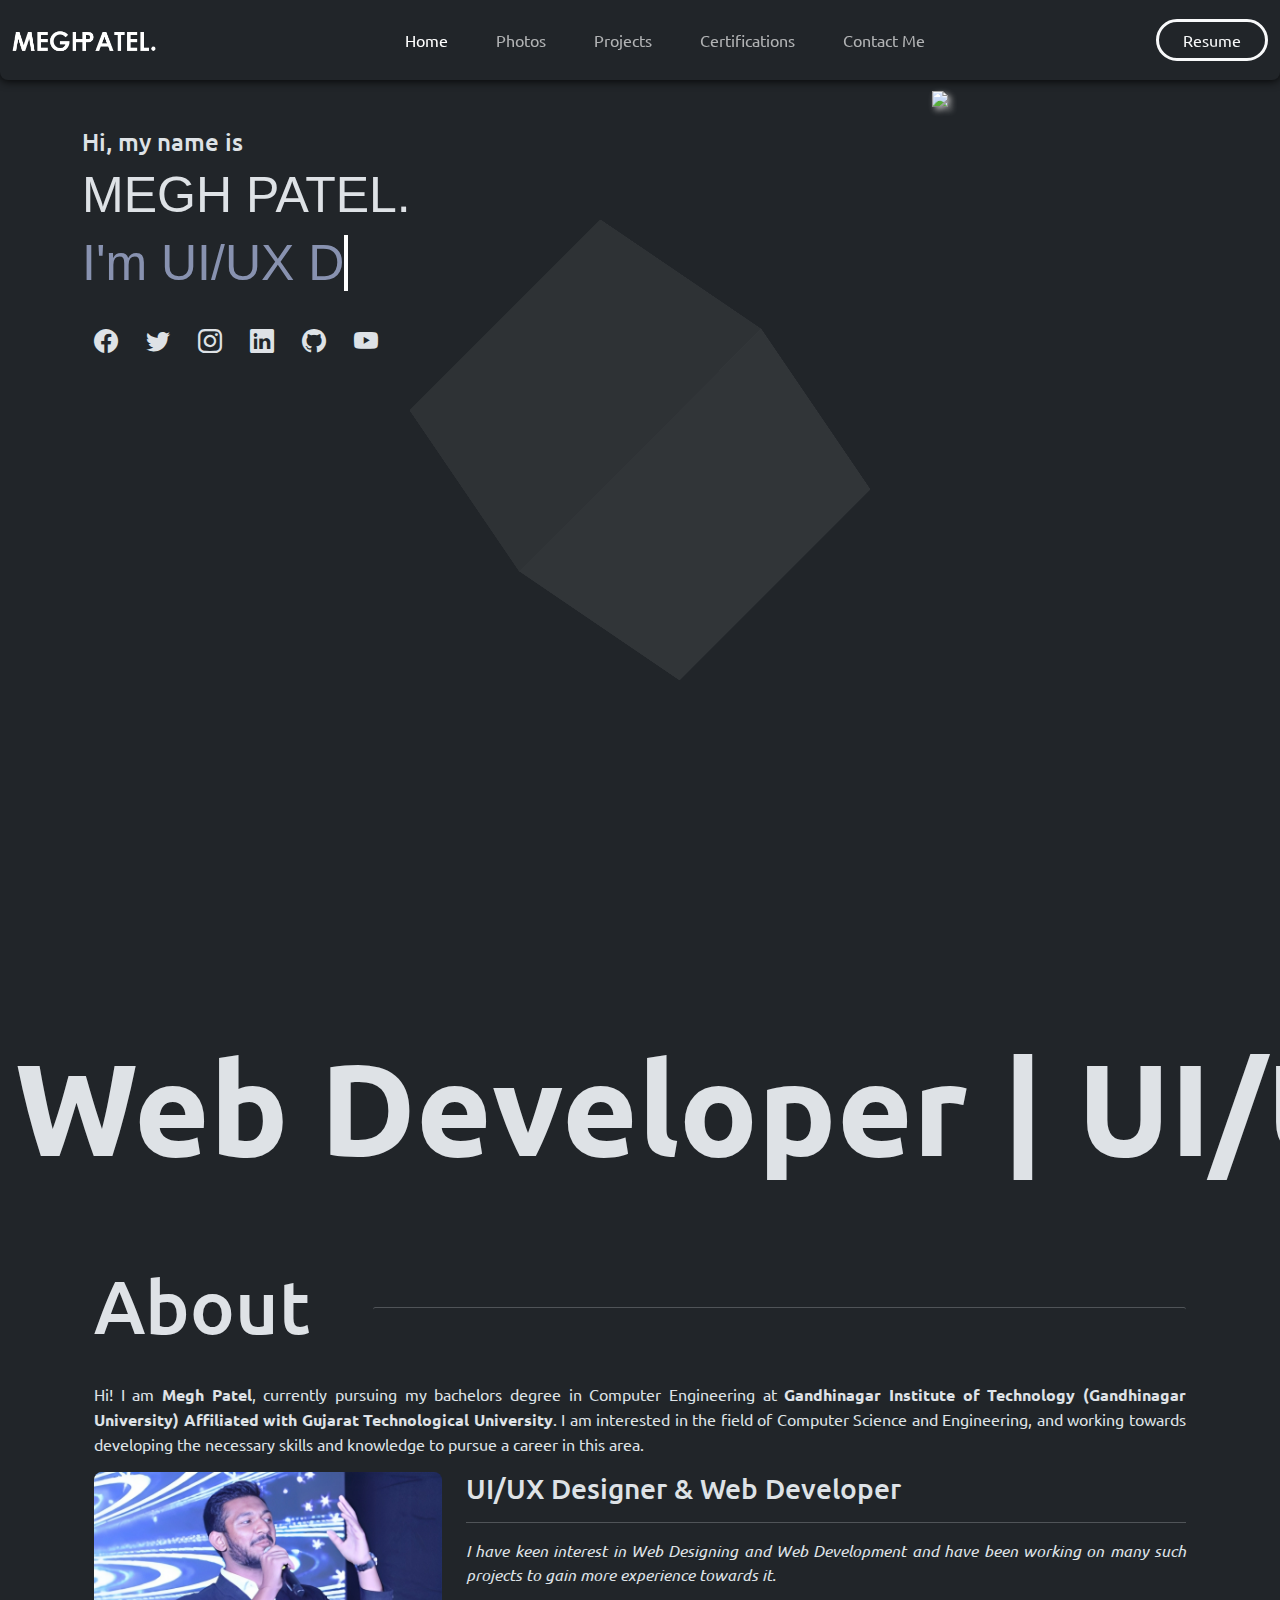
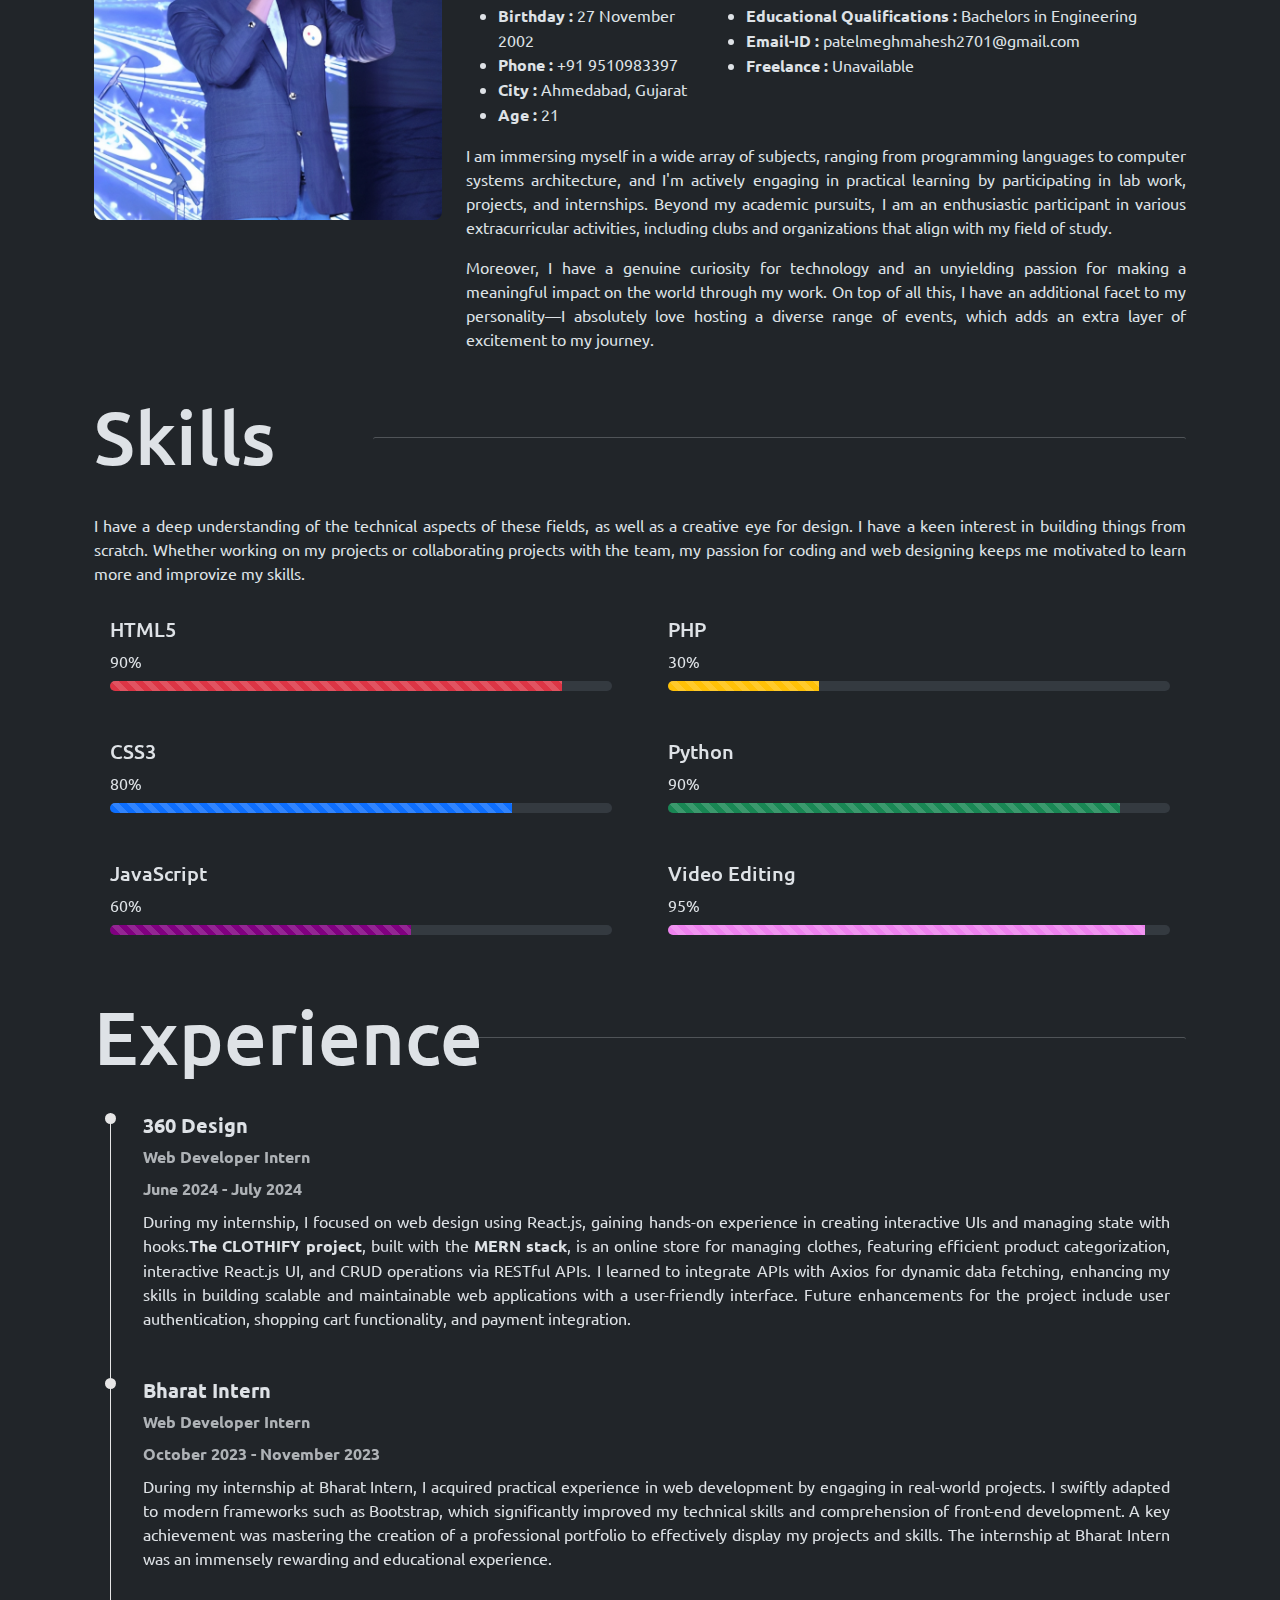
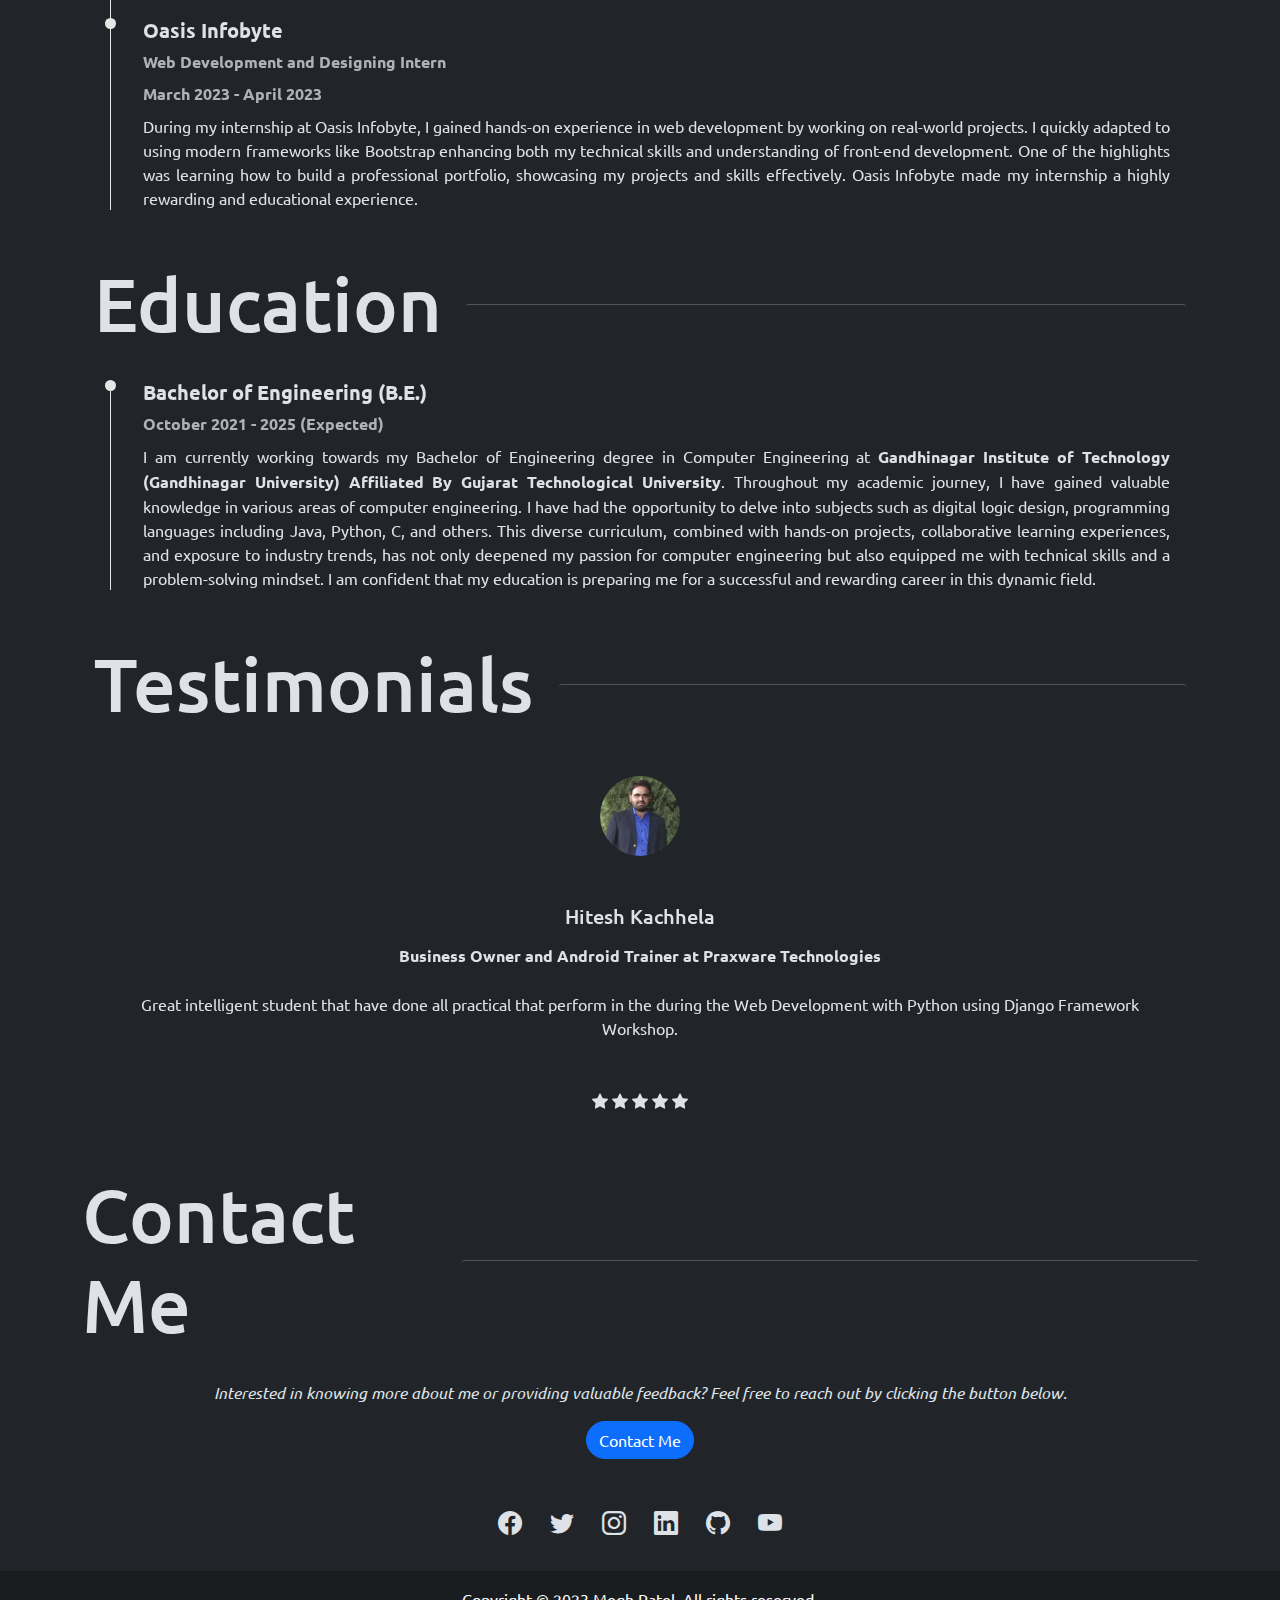
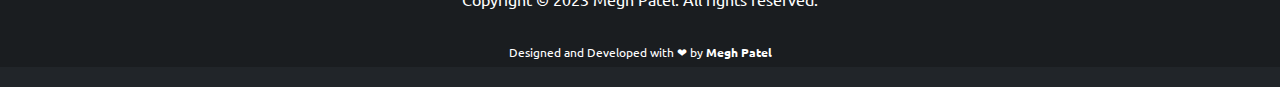
==== commit 96590031: "Update in Cursor and Externally Linking the reveal folder" ====
--- a/index.html
+++ b/index.html
@@ -13,8 +13,12 @@
   <title>Megh Patel</title>
   <!-- Reveal Animation -->
   <script src="https://unpkg.com/scrollreveal"></script>
+  <!-- FavIcon -->
+  <link rel="apple-touch-icon" sizes="180x180" href="IMAGES/favicon/apple-touch-icon.png">
+  <link rel="icon" type="image/png" sizes="32x32" href="IMAGES/favicon//favicon-32x32.png">
+  <link rel="icon" type="image/png" sizes="16x16" href="IMAGES/favicon//favicon-16x16.png">
+  <link rel="manifest" href="IMAGES/favicon//site.webmanifest">
   <!--CSS Stylesheets Start-->
-  <link rel="icon" type="image/x-icon" href="IMAGES/megh-patel-logo/favicon.png">
   <link href='https://stackpath.bootstrapcdn.com/bootstrap/5.0.0-alpha1/css/bootstrap.min.css' rel='stylesheet'>
   <link href='https://cdnjs.cloudflare.com/ajax/libs/font-awesome/4.0.3/css/font-awesome.css' rel='stylesheet'>
   <link rel="stylesheet" href="https://cdn.jsdelivr.net/npm/bootstrap@5.3.0-alpha2/dist/css/bootstrap.min.css"
@@ -22,6 +26,7 @@
   <link rel="stylesheet" href="https://cdn.jsdelivr.net/npm/bootstrap-icons@1.3.0/font/bootstrap-icons.css">
   <!-- External CSS -->
   <link rel="stylesheet" href="commonstyles.css">
+  <script src="script.js"></script>
   <!-- Imported Fonts -->
   <link rel="preconnect" href="https://fonts.googleapis.com">
   <link rel="preconnect" href="https://fonts.gstatic.com" crossorigin>
@@ -325,23 +330,6 @@
     .landing {
       height: 100vh;
     }
-
-    .section-heading {
-      font-size: 50px;
-    }
-
-    .section-heading1 {
-      font-size: 45px;
-    }
-
-
-    @media (min-width: 992px) {
-
-      .section-heading,
-      .section-heading1 {
-        font-size: 75px;
-      }
-    }
   </style>
   <!-- CSS Stylesheet End -->
 
@@ -358,7 +346,8 @@
 
 <body>
   <button type="button" class="btn btn-transparent btn-floating btn-lg rounded-circle" id="btn-back-to-top">
-    <i class="bi bi-arrow-up-circle-fill fs-1"></i></button>
+    <i class="bi bi-arrow-up-circle-fill fs-1"></i>
+  </button>
   <nav class="navbar navbar-bg navbar-expand-lg py-3 rounded-bottom-3 sticky-top">
     <div class="container-fluid">
       <a class="navbar-brand" href="index.html"><img src="IMAGES/megh-patel-logo/megh-patel-white.png" width="145"></a>
@@ -926,7 +915,7 @@
 
         <!-- Github -->
         <a class="btn btn-floating rounded-circle border-0 fs-4"
-          onclick="window.open('https://github.com/MeGH2711 ','_blank')" role="button"><i class="bi bi-github"></i></a>
+          onclick="window.open('https://github.com/MeGH2711','_blank')" role="button"><i class="bi bi-github"></i></a>
 
         <!-- Youtube -->
         <a class="btn btn-floating rounded-circle border-0 fs-4"
@@ -948,71 +937,10 @@
     </div>
     <!-- Copyright -->
   </footer>
+  <!-- Cursor Element -->
+  <div class="cursor"></div>
+  <script src="reveal.js"></script>
   <script>
-    var slideUp = {
-      distance: '150%',
-      origin: 'top',
-      opacity: null,
-    };
-    var slideDown = {
-      distance: '150%',
-      origin: 'bottom',
-      opacity: null,
-    };
-    var slideRight = {
-      distance: '150%',
-      origin: 'right',
-      opacity: null,
-    };
-    var slideLeft = {
-      distance: '150%',
-      origin: 'left',
-      opacity: null,
-    };
-    var slideLeftd1 = {
-      distance: '150%',
-      origin: 'left',
-      opacity: null,
-      delay: 100,
-    };
-    var item1 = {
-      distance: '150%',
-      origin: 'bottom',
-      opacity: 0,
-      delay: 500,
-    };
-    var item2 = {
-      distance: '150%',
-      origin: 'bottom',
-      opacity: 0,
-      delay: 1000,
-    };
-    var item3 = {
-      distance: '150%',
-      origin: 'bottom',
-      opacity: 0,
-      delay: 1500,
-    };
-    var item4 = {
-      distance: '150%',
-      origin: 'bottom',
-      opacity: 0,
-      delay: 2000,
-    };
-
-
-    ScrollReveal().reveal('.revealup', slideUp);
-    ScrollReveal().reveal('.revealdown', slideDown);
-    ScrollReveal().reveal('.revealright', slideRight);
-    ScrollReveal().reveal('.revealleft', slideLeft);
-    ScrollReveal().reveal('.navbar', { delay: 250 });
-    ScrollReveal().reveal('.item1', item1);
-    ScrollReveal().reveal('.item2', item2);
-    ScrollReveal().reveal('.item3', item3);
-    ScrollReveal().reveal('.item4', item4);
-    ScrollReveal().reveal('.landingimage', { delay: 2500 });
-    ScrollReveal().reveal('.revealleftd1', slideLeftd1);
-
     window.addEventListener('scroll', () => {
       document.body.style.setProperty('--scroll', window.pageYOffset / (document.body.offsetHeight - window.innerHeight));
     }, false);
@@ -1031,6 +959,7 @@
         document.documentElement.scrollTop > 20
       ) {
         mybutton.style.display = "block";
+        mybutton.classList.add("reveal");
       } else {
         mybutton.style.display = "none";
       }
--- a/commonstyles.css
+++ b/commonstyles.css
@@ -25,6 +25,20 @@
 
 body {
     font-family: "Ubuntu", sans-serif;
+    overflow-x: hidden;
+}
+
+/* Cursor */
+
+.cursor {
+    width: 20px;
+    height: 20px;
+    border-radius: 50%;
+    position: absolute;
+    pointer-events: none;
+    mix-blend-mode: difference;
+    transition: background-color 0.3s ease;
+    z-index: 9999;
 }
 
 /* Justify text Class */
@@ -46,4 +60,30 @@
 .navbar-bg {
     backdrop-filter: blur(15px);
     box-shadow: 0 1px 10px rgba(0, 0, 0, 0.9);
+}
+
+/* Fonts Sizing */
+
+.section-heading {
+    font-size: 50px;
+}
+
+.section-heading1 {
+    font-size: 45px;
+}
+
+.page-heading {
+    font-size: 45px;
+}
+
+@media (min-width: 992px) {
+
+    .section-heading,
+    .section-heading1 {
+        font-size: 75px;
+    }
+
+    .page-heading {
+        font-size: 60px;
+    }
 }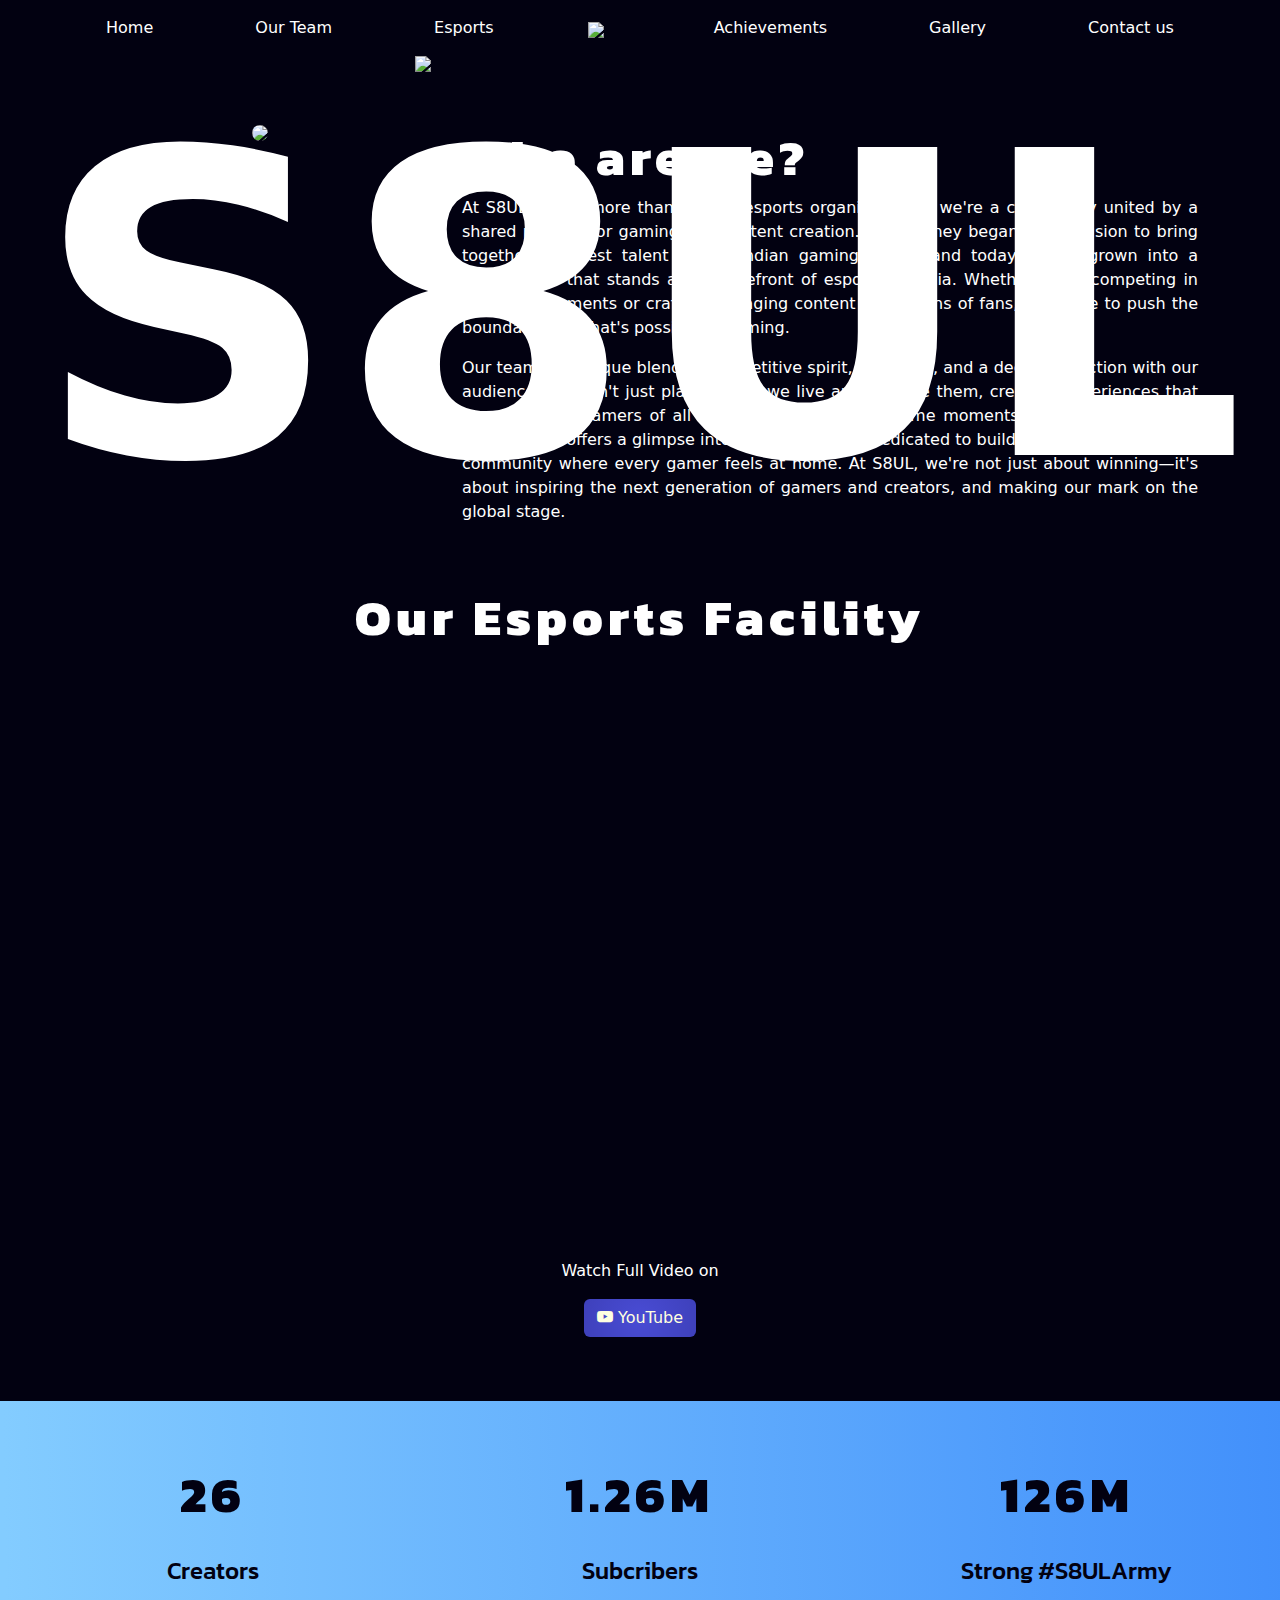
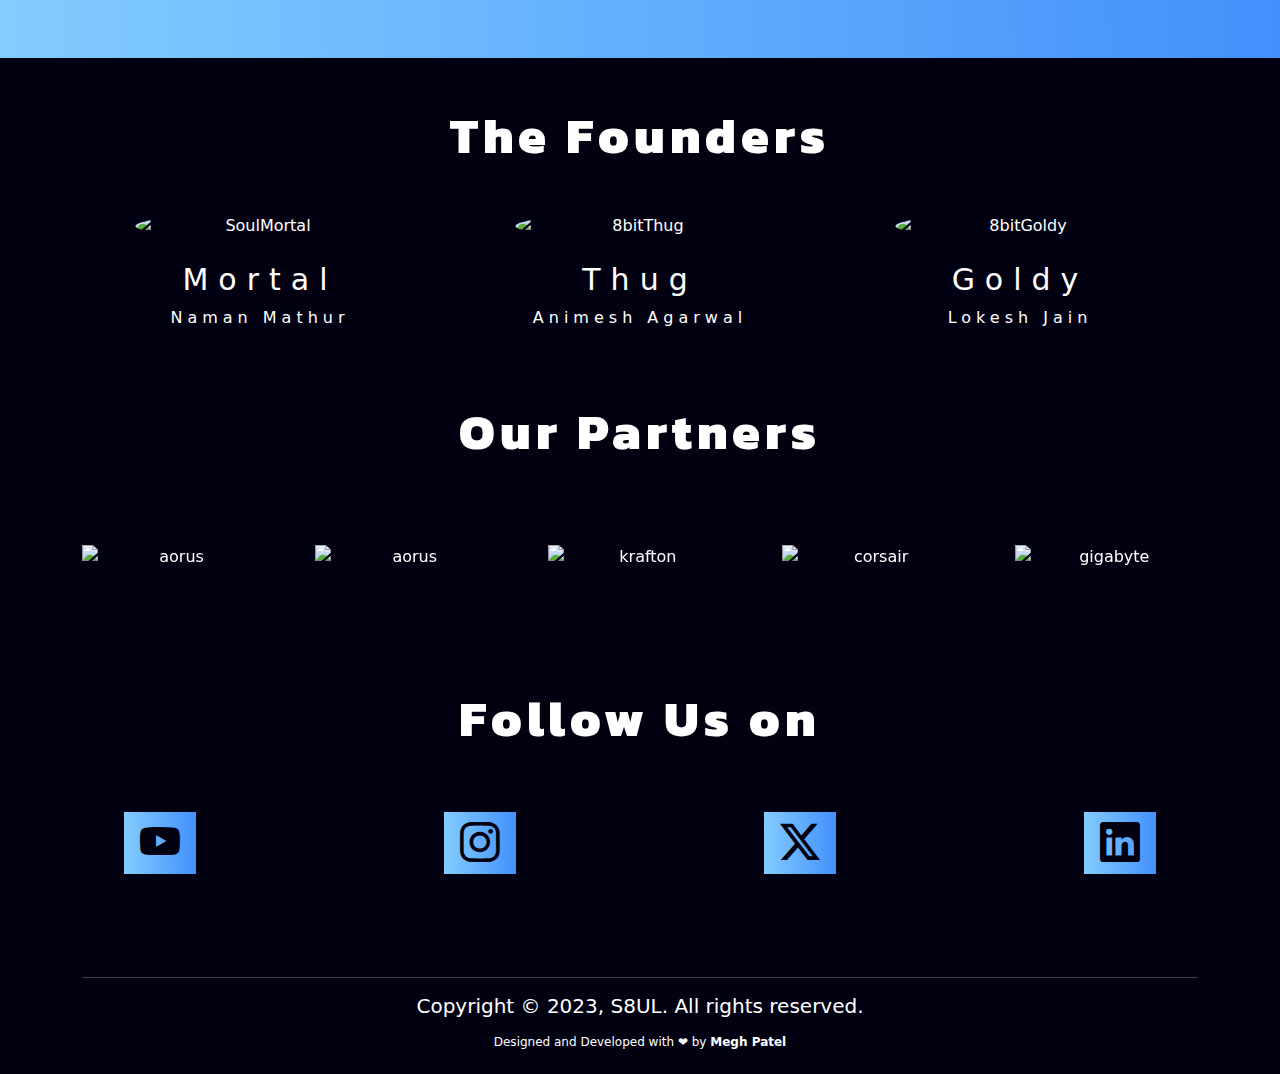
==== commit 60b0520d: "Add files via upload" ====
--- a/index.html
+++ b/index.html
@@ -1,977 +1,308 @@
-<!DOCTYPE html>
-<html lang="en" data-bs-theme="dark">
-
-<head>
-  <!-- Meta Tags Start -->
-  <meta charset="utf-8">
-  <meta name="viewport" content="width=device-width, initial-scale=1">
-  <meta property="og:title" content="Megh Patel Portfolio Website">
-  <meta property="og:description" content="Megh's Portfolio Website">
-  <meta property="og:image" content="https://megh2711.github.io/meghthebaadal.com/IMAGES/thumbnailimage.jpg">
-  <meta property="og:url" content="https://megh2711.github.io/meghthebaadal.com/">
-  <!-- Meta Tags End -->
-  <title>Megh Patel</title>
-  <!-- Reveal Animation -->
-  <script src="https://unpkg.com/scrollreveal"></script>
-  <!-- FavIcon -->
-  <link rel="apple-touch-icon" sizes="180x180" href="IMAGES/favicon/apple-touch-icon.png">
-  <link rel="icon" type="image/png" sizes="32x32" href="IMAGES/favicon//favicon-32x32.png">
-  <link rel="icon" type="image/png" sizes="16x16" href="IMAGES/favicon//favicon-16x16.png">
-  <link rel="manifest" href="IMAGES/favicon//site.webmanifest">
-  <!--CSS Stylesheets Start-->
-  <link href='https://stackpath.bootstrapcdn.com/bootstrap/5.0.0-alpha1/css/bootstrap.min.css' rel='stylesheet'>
-  <link href='https://cdnjs.cloudflare.com/ajax/libs/font-awesome/4.0.3/css/font-awesome.css' rel='stylesheet'>
-  <link rel="stylesheet" href="https://cdn.jsdelivr.net/npm/bootstrap@5.3.0-alpha2/dist/css/bootstrap.min.css"
-    integrity="sha384-aFq/bzH65dt+w6FI2ooMVUpc+21e0SRygnTpmBvdBgSdnuTN7QbdgL+OapgHtvPp" crossorigin="anonymous">
-  <link rel="stylesheet" href="https://cdn.jsdelivr.net/npm/bootstrap-icons@1.3.0/font/bootstrap-icons.css">
-  <!-- External CSS -->
-  <link rel="stylesheet" href="commonstyles.css">
-  <script src="script.js"></script>
-  <!-- Imported Fonts -->
-  <link rel="preconnect" href="https://fonts.googleapis.com">
-  <link rel="preconnect" href="https://fonts.gstatic.com" crossorigin>
-  <link
-    href="https://fonts.googleapis.com/css2?family=Ubuntu:ital,wght@0,300;0,400;0,500;0,700;1,300;1,400;1,500;1,700&display=swap"
-    rel="stylesheet">
-  <style>
-    .bg-purple {
-      background-color: purple;
-    }
-
-    .bg-violet {
-      background-color: violet;
-    }
-
-    .landingimage {
-      -webkit-filter: drop-shadow(5px 5px 5px #b1b1b1);
-      filter: drop-shadow(3px 3px 3px #b1b1b1);
-      animation-name: floating;
-      animation-duration: 3s;
-      animation-iteration-count: infinite;
-      animation-timing-function: ease-in-out;
-      margin-left: 30px;
-      margin-top: 5px;
-    }
-
-    @keyframes floating {
-      0% {
-        transform: translate(0, 0px);
-      }
-
-      50% {
-        transform: translate(0, 5px);
-      }
-
-      100% {
-        transform: translate(0, -0px);
-      }
-    }
-
-    .scroller {
-      white-space: nowrap;
-      overflow-x: hidden;
-      overflow-y: hidden;
-    }
-
-    .scroller .scroller-in {
-      display: inline-block;
-      white-space: nowrap;
-      animation-name: scroll;
-      animation-duration: 30s;
-      animation-timing-function: linear;
-      animation-iteration-count: infinite;
-      animation-play-state: running;
-      /* Ensure the animation is running */
-    }
-
-    .scroller h4 {
-      display: inline-block;
-      margin: 50px 15px;
-      font-size: 130px;
-      font-weight: 700;
-      -webkit-text-stroke: 1.5px var(--theme);
-    }
-
-    .hollow-text {
-      transition: all 0.3s ease;
-      cursor: context-menu;
-    }
-
-    .hollow-text:hover {
-      color: transparent;
-      -webkit-text-stroke: 3px #ADB5BD;
-    }
-
-    @keyframes scroll {
-      from {
-        transform: translateX(0);
-      }
-
-      to {
-        transform: translateX(-100%);
-      }
-    }
-
-    .timeline {
-      border-left: 1px solid hsl(0, 0%, 90%);
-      position: relative;
-      list-style: none;
-    }
-
-    .timeline .timeline-item {
-      position: relative;
-    }
-
-    .timeline .timeline-item:after {
-      position: absolute;
-      display: block;
-      top: 0;
-    }
-
-    .timeline .timeline-item:after {
-      background-color: hsl(0, 0%, 90%);
-      left: -38px;
-      border-radius: 50%;
-      height: 11px;
-      width: 11px;
-      content: "";
-    }
-
-    .area {
-      width: 100%;
-      height: 100vh;
-    }
-
-    .circles {
-      position: absolute;
-      top: 0;
-      left: 0;
-      width: 100%;
-      height: 100%;
-      overflow: hidden;
-      z-index: -1;
-    }
-
-    .circles li {
-      position: absolute;
-      display: block;
-      list-style: none;
-      width: 20px;
-      height: 20px;
-      background: rgba(255, 255, 255, 0.2);
-      animation: animate 25s linear infinite;
-      bottom: -150px;
-    }
-
-    .circles li:nth-child(1) {
-      left: 25%;
-      width: 80px;
-      height: 80px;
-      animation-delay: 0s;
-    }
-
-    .circles li:nth-child(2) {
-      left: 10%;
-      width: 20px;
-      height: 20px;
-      animation-delay: 2s;
-      animation-duration: 12s;
-    }
-
-    .circles li:nth-child(3) {
-      left: 70%;
-      width: 20px;
-      height: 20px;
-      animation-delay: 4s;
-    }
-
-    .circles li:nth-child(4) {
-      left: 40%;
-      width: 60px;
-      height: 60px;
-      animation-delay: 0s;
-      animation-duration: 18s;
-    }
-
-    .circles li:nth-child(5) {
-      left: 65%;
-      width: 20px;
-      height: 20px;
-      animation-delay: 0s;
-    }
-
-    .circles li:nth-child(6) {
-      left: 75%;
-      width: 110px;
-      height: 110px;
-      animation-delay: 3s;
-    }
-
-    .circles li:nth-child(7) {
-      left: 35%;
-      width: 150px;
-      height: 150px;
-      animation-delay: 7s;
-    }
-
-    .circles li:nth-child(8) {
-      left: 50%;
-      width: 25px;
-      height: 25px;
-      animation-delay: 15s;
-      animation-duration: 45s;
-    }
-
-    .circles li:nth-child(9) {
-      left: 20%;
-      width: 15px;
-      height: 15px;
-      animation-delay: 2s;
-      animation-duration: 35s;
-    }
-
-    .circles li:nth-child(10) {
-      left: 85%;
-      width: 150px;
-      height: 150px;
-      animation-delay: 0s;
-      animation-duration: 11s;
-    }
-
-    @keyframes animate {
-      0% {
-        transform: translateY(0) rotate(0deg);
-        opacity: 1;
-        border-radius: 0;
-      }
-
-      100% {
-        transform: translateY(-1000px) rotate(720deg);
-        opacity: 0;
-        border-radius: 50%;
-      }
-    }
-
-    .cube-wrap {
-      --size: 30vmin;
-      position: fixed;
-      top: 50%;
-      left: 50%;
-      width: 0;
-      height: 0;
-      perspective: 100vmin;
-      opacity: 0.1;
-      animation-name: floating;
-      animation-duration: 3s;
-      animation-iteration-count: infinite;
-      animation-timing-function: ease-in-out;
-    }
-
-    .cube {
-      transform-style: preserve-3d;
-      transform: rotateX(0deg) rotateZ(45deg) rotateY(-45deg);
-      animation: cube 1s linear;
-    }
-
-    @keyframes cube {
-      to {
-        transform: rotateX(360deg) rotateZ(45deg) rotateY(-45deg);
-      }
-    }
-
-    .side {
-      position: absolute;
-      width: var(--size);
-      height: var(--size);
-      background-color: #eee;
-      backface-visibility: visible;
-      top: calc(var(--size) * -.5);
-      left: calc(var(--size) * -.5);
-    }
-
-    .top {
-      background-color: #fff;
-      transform: rotateX(90deg) translateZ(calc(var(--size) * .5));
-    }
-
-    .bottom {
-      background-color: #999;
-      transform: rotateX(90deg) translateZ(calc(var(--size) * -.5));
-    }
-
-    .left {
-      background-color: #ccc;
-      transform: rotateY(90deg) translateZ(calc(var(--size) * .5));
-    }
-
-    .right {
-      background-color: #ddd;
-      transform: rotateY(90deg) translateZ(calc(var(--size) * -.5));
-    }
-
-    .front {
-      background-color: #aaa;
-      transform: translateZ(calc(var(--size) * .5));
-    }
-
-    .back {
-      background-color: #bbb;
-      transform: translateZ(calc(var(--size) * -.5));
-    }
-
-    /* Pause the cube animation only */
-    .cube-wrap * {
-      animation-play-state: paused;
-      animation-delay: calc(var(--scroll) * -1s);
-      animation-iteration-count: 1;
-      animation-fill-mode: both;
-    }
-
-    .landing {
-      height: 100vh;
-    }
-  </style>
-  <!-- CSS Stylesheet End -->
-
-  <!-- JavaScript Script Start -->
-  <script src="https://cdn.jsdelivr.net/npm/bootstrap@5.3.0-alpha2/dist/js/bootstrap.bundle.min.js"
-    integrity="sha384-qKXV1j0HvMUeCBQ+QVp7JcfGl760yU08IQ+GpUo5hlbpg51QRiuqHAJz8+BrxE/N"
-    crossorigin="anonymous"></script>
-  <script type='text/javascript' src='https://cdn.jsdelivr.net/npm/popper.js@1.16.0/dist/umd/popper.min.js'></script>
-  <script type='text/javascript'
-    src='https://stackpath.bootstrapcdn.com/bootstrap/5.0.0-alpha1/js/bootstrap.min.js'></script>
-  <script type="text/javascript" src="index.js"></script>
-  <!-- JavaScript Script End -->
-</head>
-
-<body>
-  <button type="button" class="btn btn-transparent btn-floating btn-lg rounded-circle" id="btn-back-to-top">
-    <i class="bi bi-arrow-up-circle-fill fs-1"></i>
-  </button>
-  <nav class="navbar navbar-bg navbar-expand-lg py-3 rounded-bottom-3 sticky-top">
-    <div class="container-fluid">
-      <a class="navbar-brand" href="index.html"><img src="IMAGES/megh-patel-logo/megh-patel-white.png" width="145"></a>
-      <button class="navbar-toggler" type="button" data-bs-toggle="collapse" data-bs-target="#navbarSupportedContent"
-        aria-controls="navbarSupportedContent" aria-expanded="false" aria-label="Toggle navigation">
-        <span class="navbar-toggler-icon"></span>
-      </button>
-      <div class="collapse navbar-collapse" id="navbarSupportedContent">
-        <ul class="navbar-nav d-flex navbar-nav-scroll justify-content-center m-auto mb-2 mb-lg-0">
-          <li class="nav-item my-1 mx-3 text-center">
-            <a class="nav-link active" aria-current="page" href="index.html">Home</a>
-          </li>
-          <li class="nav-item my-1  mx-3 text-center">
-            <a class="nav-link" href="gallery.html">Photos</a>
-          </li>
-          <li class="nav-item my-1  mx-3 text-center">
-            <a class="nav-link" aria-current="page" href="projects.html">Projects</a>
-          </li>
-          <li class="nav-item my-1  mx-3 text-center">
-            <a class="nav-link" aria-current="page" href="certification.html">Certifications</a>
-          </li>
-          <li class="nav-item my-1  mx-3 text-center">
-            <a class="nav-link" href="contactme.html">Contact Me</a>
-          </li>
-        </ul>
-        <div class="text-center">
-          <a class="btn btn-outline-light border-3 rounded-pill px-4" href="Megh CV.pdf" role="button"
-            target="_blank">Resume</a>
-        </div>
-      </div>
-    </div>
-  </nav>
-  <div class="area">
-    <ul class="circles">
-      <li></li>
-      <li></li>
-      <li></li>
-      <li></li>
-      <li></li>
-      <li></li>
-      <li></li>
-      <li></li>
-      <li></li>
-      <li></li>
-    </ul>
-    <div class="cube-wrap item1">
-      <div class="cube">
-        <div class="side top"></div>
-        <div class="side bottom"></div>
-        <div class="side front"></div>
-        <div class="side back"></div>
-        <div class="side left"></div>
-        <div class="side right"></div>
-      </div>
-    </div>
-    <!-- Landing Page Main Image with Name and Typewriter Animation for Mobile Screen -->
-    <div class="container text-center landing d-flex align-items-center d-block d-lg-none">
-      <div class="row row-cols-1">
-        <div class="col item1">
-          <h5>Hi, my name is</h5>
-        </div>
-        <div class="col item2">
-          <h1 style="font-family: 'Segoe UI', Tahoma, Geneva, Verdana, sans-serif; font-size: 30px;">
-            MEGH PATEL.</h1>
-        </div>
-        <div class="col item3">
-          <h1
-            style="text-decoration: none; font-family: 'Segoe UI', Tahoma, Geneva, Verdana, sans-serif; font-size: 25px; color: #8892B0;">
-            I'm
-            <a class="typewrite" data-period="2000"
-              data-type='[ "UI/UX Designer.", "Web Developer.", "Frontend Developer.", "Data Analyst."]'
-              style="text-decoration: none; font-family: 'Segoe UI', Tahoma, Geneva, Verdana, sans-serif; font-size: 25px; color: #8892B0;">
-              <span class="wrap"></span>
-            </a>
-          </h1>
-        </div>
-        <div class="col mt-3 text-white item4">
-          <!-- Facebook -->
-          <a class="btn btn-floating rounded-circle border-0 fs-5 ltps"
-            href="https://www.facebook.com/profile.php?id=100088289332716" target="_blank" role="button"><i
-              class="bi bi-facebook"></i></a>
-
-          <!-- Twitter -->
-          <a class="btn btn-floating rounded-circle border-0 fs-5 ltps" href="https://twitter.com/meghthebaadal"
-            target="_blank" role="button"><i class="bi bi-twitter"></i></a>
-
-          <!-- Instagram -->
-          <a class="btn btn-floating rounded-circle border-0 fs-5 ltps" href="https://www.instagram.com/megh_vekaria"
-            target="_blank" role="button"><i class="bi bi-instagram"></i></a>
-
-          <!-- LinkedIn -->
-          <a class="btn btn-floating rounded-circle border-0 fs-5 ltps"
-            href="https://www.linkedin.com/in/megh-patel-7838a1229" target="_blank" role="button"><i
-              class="bi bi-linkedin"></i></a>
-
-          <!-- Github -->
-          <a class="btn btn-floating rounded-circle border-0 fs-5 ltps" href="https://github.com/MeGH2711"
-            target="_blank" role="button"><i class="bi bi-github"></i></a>
-
-          <!-- Youtube -->
-          <a class="btn btn-floating rounded-circle border-0 fs-5 ltps"
-            href="https://www.youtube.com/channel/UCGy8vwjgLsIl5c10_TAhGLA?sub_confirmation=1" target="_blank"
-            role="button"><i class="bi bi-youtube"></i></a>
-        </div>
-      </div>
-    </div>
-    <!-- Landing Page Main Image with Name and Typewriter Animation for Laptop Screen -->
-    <div class="container landing d-none d-lg-block">
-      <div class="row">
-        <div class="col d-flex justify-content-center align-items-center pt-5">
-          <div class="row row-cols-1">
-            <div class="col item1">
-              <h4>Hi, my name is</h4>
-            </div>
-            <div class="col item2">
-              <h1 style="font-family: 'Segoe UI', Tahoma, Geneva, Verdana, sans-serif; font-size: 50px;">
-                MEGH PATEL.</h1>
-            </div>
-            <div class="col item3">
-              <h1
-                style="text-decoration: none; font-family: 'Segoe UI', Tahoma, Geneva, Verdana, sans-serif; font-size: 50px; color: #8892B0;">
-                I'm
-                <a class="typewrite" data-period="2000"
-                  data-type='[ "UI/UX Designer.", "Web Developer.", "Frontend Developer.", "Data Analyst."]'
-                  style="text-decoration: none; font-family: 'Segoe UI', Tahoma, Geneva, Verdana, sans-serif; font-size: 50px; color: #8892B0;">
-                  <span class="wrap"></span>
-                </a>
-              </h1>
-            </div>
-            <div class="col mt-3 text-white item4">
-              <!-- Facebook -->
-              <a class="btn btn-floating rounded-circle border-0 fs-4 ltps"
-                href="https://www.facebook.com/profile.php?id=100088289332716" target="_blank" role="button"><i
-                  class="bi bi-facebook"></i></a>
-
-              <!-- Twitter -->
-              <a class="btn btn-floating rounded-circle border-0 fs-4 ltps" href="https://twitter.com/meghthebaadal"
-                target="_blank" role="button"><i class="bi bi-twitter"></i></a>
-
-              <!-- Instagram -->
-              <a class="btn btn-floating rounded-circle border-0 fs-4 ltps"
-                href="https://www.instagram.com/megh_vekaria" target="_blank" role="button"><i
-                  class="bi bi-instagram"></i></a>
-
-              <!-- LinkedIn -->
-              <a class="btn btn-floating rounded-circle border-0 fs-4 ltps"
-                href="https://www.linkedin.com/in/megh-patel-7838a1229" target="_blank" role="button"><i
-                  class="bi bi-linkedin"></i></a>
-
-              <!-- Github -->
-              <a class="btn btn-floating rounded-circle border-0 fs-4 ltps" href="https://github.com/MeGH2711"
-                target="_blank" role="button"><i class="bi bi-github"></i></a>
-
-              <!-- Youtube -->
-              <a class="btn btn-floating rounded-circle border-0 fs-4 ltps"
-                href="https://www.youtube.com/channel/UCGy8vwjgLsIl5c10_TAhGLA?sub_confirmation=1" target="_blank"
-                role="button"><i class="bi bi-youtube"></i></a>
-            </div>
-          </div>
-        </div>
-        <div class="col text-center">
-          <img class="landingimage mt-2" src="IMAGES/index-page/landingimagemegh.png" height="600"
-            oncontextmenu="return false;" draggable="false">
-        </div>
-      </div>
-    </div>
-  </div>
-  <div class="scroller">
-    <div class="scroller-in">
-      <h4 class="hollow-text text-shadow">Web Developer</h4>
-      <h4>|</h4>
-      <h4 class="hollow-text text-shadow">UI/UX Designer</h4>
-      <h4>|</h4>
-      <h4 class="hollow-text text-shadow">Front End Developer</h4>
-      <h4>|</h4>
-      <h4 class="hollow-text text-shadow">Data Analyst</h4>
-      <h4>|</h4>
-    </div>
-    <div class="scroller-in">
-      <h4 class="hollow-text">Web Developer</h4>
-      <h4>|</h4>
-      <h4 class="hollow-text">UI/UX Designer</h4>
-      <h4>|</h4>
-      <h4 class="hollow-text">Front End Developer</h4>
-      <h4>|</h4>
-      <h4 class="hollow-text">Data Analyst</h4>
-      <h4>|</h4>
-    </div>
-  </div>
-  <div class="container">
-    <!-- ======= About Section ======= -->
-    <section id="about" class="about mb-4">
-      <div class="container">
-        <div class="section-title">
-          <div class="row my-4">
-            <div class="col-lg-3">
-              <h1 class="revealdown section-heading">About</h1>
-            </div>
-            <div class="col-lg-9 d-flex align-items-center">
-              <hr class="w-100 rounded-1" style="height: 5px;">
-            </div>
-          </div>
-          <p class="fs-6 revealdown text-justify">Hi! I am <span class="fw-bold">Megh Patel</span>, currently pursuing
-            my
-            bachelors degree in Computer
-            Engineering at <a style="font-weight: bold; cursor: pointer;"
-              onclick="window.open('https://gandhinagaruni.ac.in/','_blank')">Gandhinagar
-              Institute of Technology (Gandhinagar University) Affiliated with Gujarat Technological University</a>. I
-            am interested in the field of Computer Science and Engineering, and
-            working
-            towards developing the necessary skills and knowledge to pursue a career in this area.</p>
-        </div>
-        <div class="row">
-          <div class="col-lg-4">
-            <img src="IMAGES/index-page/about-page.png" class="img-fluid rounded-3 revealdown"
-              oncontextmenu="return false;" draggable="false">
-          </div>
-          <div class="col-lg-8 pt-4 pt-lg-0">
-            <h3 class="revealdown">UI/UX Designer &amp; Web Developer</h3>
-            <hr>
-            <p class="fst-italic revealdown text-justify">
-              I have keen interest in Web Designing and Web Development and have been working on many such projects to
-              gain more experience towards it.
-            </p>
-            <div class="row revealdown">
-              <div class="col-lg-4">
-                <ul>
-                  <li><strong>Birthday :</strong> <span>27 November 2002</span></li>
-                  <li><strong>Phone :</strong> <span>+91 9510983397</span></li>
-                  <li><strong>City :</strong> <span>Ahmedabad, Gujarat</span></li>
-                  <li><strong>Age :</strong> <span>21</span></li>
-                </ul>
-              </div>
-              <div class="col-lg-8">
-                <ul>
-                  <li><strong>Educational Qualifications :</strong> <span>Bachelors in Engineering</span></li>
-                  <li><strong>Email-ID :</strong> <span>patelmeghmahesh2701@gmail.com</span></li>
-                  <li><strong>Freelance :</strong> <span>Unavailable</span></li>
-                </ul>
-              </div>
-            </div>
-            <p class="revealdown text-justify">
-              I am immersing myself in a wide array of subjects, ranging from programming languages to computer
-              systems architecture, and I'm actively engaging in practical learning by participating in lab work,
-              projects, and internships. Beyond my academic pursuits, I am an enthusiastic participant in various
-              extracurricular activities, including clubs and organizations that align with my field of study.
-            </p>
-            <p class="revealdown text-justify">
-              Moreover, I have a genuine curiosity for technology and an unyielding passion for making a meaningful
-              impact on the world through my work. On top of all this, I have an additional facet to my personality—I
-              absolutely love hosting a diverse range of events, which adds an extra layer of excitement to my
-              journey.
-            </p>
-          </div>
-        </div>
-      </div>
-    </section>
-    <!-- ======= Skills Section ======= -->
-    <section id="skills" class="skills mb-4">
-      <div class="container">
-        <div class="section-title">
-          <div class="row my-4">
-            <div class="col-lg-3">
-              <h1 class="revealdown section-heading">Skills</h1>
-            </div>
-            <div class="col-lg-9 d-flex align-items-center">
-              <hr class="w-100 rounded-1" style="height: 5px;">
-            </div>
-          </div>
-          <p class="revealdown text-justify">I have a deep understanding of the technical aspects of these fields, as
-            well as a creative eye for design. I have a keen interest in building things from scratch. Whether working
-            on my projects or collaborating projects with the team, my passion for coding and web designing keeps me
-            motivated to learn more and improvize my skills.</p>
-        </div>
-        <div class="row">
-          <div class="col-lg-6">
-            <div class="card mb-3 bg-transparent border-0 revealdown">
-              <div class="col-md-12">
-                <div class="card-body">
-                  <h5 class="card-title">HTML5</h5>
-                  <div class="my-2">
-                    <h7>90%</h7>
-                  </div>
-                  <div class="progress" role="progressbar" aria-label="Basic example" aria-valuenow="75"
-                    aria-valuemin="0" aria-valuemax="100" class="ml-1 my-1" style="height: 10px;">
-                    <div class="progress-bar bg-danger progress-bar-striped progress-bar-animated revealleftd1"
-                      style="width: 90%">
-                    </div>
-                  </div>
-                </div>
-              </div>
-            </div>
-            <div class="card mb-3 bg-transparent border-0 revealdown">
-              <div class="col-md-12">
-                <div class="card-body">
-                  <h5 class="card-title">CSS3</h5>
-                  <div class="my-2">
-                    <h7>80%</h7>
-                  </div>
-                  <div class="progress" role="progressbar" aria-label="Basic example" aria-valuenow="75"
-                    aria-valuemin="0" aria-valuemax="100" class="ml-1 my-1" style="height: 10px;">
-                    <div class="progress-bar progress-bar-striped progress-bar-animated revealleftd1"
-                      style="width: 80%">
-                    </div>
-                  </div>
-                </div>
-              </div>
-            </div>
-            <div class="card mb-3 bg-transparent border-0 revealdown">
-              <div class="col-md-12">
-                <div class="card-body">
-                  <h5 class="card-title">JavaScript</h5>
-                  <div class="my-2">
-                    <h7>60%</h7>
-                  </div>
-                  <div class="progress" role="progressbar" aria-label="Basic example" aria-valuenow="75"
-                    aria-valuemin="0" aria-valuemax="100" class="ml-1 my-1" style="height: 10px;">
-                    <div class="progress-bar bg-purple progress-bar-striped progress-bar-animated revealleftd1"
-                      style="width: 60%">
-                    </div>
-                  </div>
-                </div>
-              </div>
-            </div>
-          </div>
-          <div class="col-lg-6">
-            <div class="card mb-3 bg-transparent border-0 revealdown">
-              <div class="col-md-12">
-                <div class="card-body">
-                  <h5 class="card-title">PHP</h5>
-                  <div class="my-2">
-                    <h7>30%</h7>
-                  </div>
-                  <div class="progress" role="progressbar" aria-label="Basic example" aria-valuenow="75"
-                    aria-valuemin="0" aria-valuemax="100" class="ml-1 my-1" style="height: 10px;">
-                    <div class="progress-bar bg-warning progress-bar-striped progress-bar-animated revealleftd1"
-                      style="width: 30%">
-                    </div>
-                  </div>
-                </div>
-              </div>
-            </div>
-            <div class="card mb-3 bg-transparent border-0 revealdown">
-              <div class="col-md-12">
-                <div class="card-body">
-                  <h5 class="card-title">Python</h5>
-                  <div class="my-2">
-                    <h7>90%</h7>
-                  </div>
-                  <div class="progress" role="progressbar" aria-label="Basic example" aria-valuenow="75"
-                    aria-valuemin="0" aria-valuemax="100" class="ml-1 my-1" style="height: 10px;">
-                    <div class="progress-bar bg-success progress-bar-striped progress-bar-animated revealleftd1"
-                      style="width: 90%">
-                    </div>
-                  </div>
-                </div>
-              </div>
-            </div>
-            <div class="card mb-3 bg-transparent border-0 revealdown">
-              <div class="col-md-12">
-                <div class="card-body">
-                  <h5 class="card-title">Video Editing</h5>
-                  <div class="my-2">
-                    <h7>95%</h7>
-                  </div>
-                  <div class="progress" role="progressbar" aria-label="Basic example" aria-valuenow="75"
-                    aria-valuemin="0" aria-valuemax="100" class="ml-1 my-1" style="height: 10px;">
-                    <div class="progress-bar bg-violet progress-bar-striped progress-bar-animated revealleftd1"
-                      style="width: 95%">
-                    </div>
-                  </div>
-                </div>
-              </div>
-            </div>
-          </div>
-        </div>
-      </div>
-    </section>
-    <!-- ======= Experience Section ======= -->
-    <section id="experience" class="experience">
-      <div class="container">
-        <div class="section-title">
-          <div class="row my-4">
-            <div class="col-lg-4">
-              <h1 class="revealdown section-heading">Experience</h1>
-            </div>
-            <div class="col-lg-8 d-flex align-items-center">
-              <hr class="w-100 rounded-1" style="height: 5px;">
-            </div>
-          </div>
-        </div>
-        <div class="container px-3">
-          <ul class="timeline">
-            <li class="timeline-item mb-5">
-              <h5 class="fw-bold revealdown">360 Design</h5>
-              <p class="text-muted mb-2 fw-bold revealdown">Web Developer Intern</p>
-              <p class="text-muted mb-2 fw-bold revealdown">June 2024 - July 2024</p>
-              <p class="text-justify revealdown">
-                During my internship, I focused on web design using React.js, gaining hands-on experience in creating
-                interactive UIs and managing state with hooks.<b>The CLOTHIFY project</b>, built with the <b>MERN
-                  stack</b>, is an online store for managing clothes, featuring efficient product categorization,
-                interactive React.js UI, and CRUD operations via RESTful APIs. I learned to integrate APIs with Axios
-                for dynamic data fetching, enhancing my skills in building scalable and maintainable web applications
-                with a user-friendly interface. Future enhancements for the project include user authentication,
-                shopping cart functionality, and payment integration.
-              </p>
-            </li>
-            <li class="timeline-item mb-5">
-              <h5 class="fw-bold revealdown">Bharat Intern</h5>
-              <p class="text-muted mb-2 fw-bold revealdown">Web Developer Intern</p>
-              <p class="text-muted mb-2 fw-bold revealdown">October 2023 - November 2023</p>
-              <p class="text-justify revealdown">
-                During my internship at Bharat Intern, I acquired practical experience in web development by engaging in
-                real-world projects. I swiftly adapted to modern frameworks such as Bootstrap, which significantly
-                improved my technical skills and comprehension of front-end development. A key achievement was mastering
-                the creation of a professional portfolio to effectively display my projects and skills. The internship
-                at Bharat Intern was an immensely rewarding and educational experience.
-              </p>
-            </li>
-            <li class="timeline-item mb-5">
-              <h5 class="fw-bold revealdown">Oasis Infobyte</h5>
-              <p class="text-muted mb-2 fw-bold revealdown">Web Development and Designing Intern</p>
-              <p class="text-muted mb-2 fw-bold revealdown">March 2023 - April 2023</p>
-              <p class="text-justify revealdown">
-                During my internship at Oasis Infobyte, I gained hands-on experience in web development by working on
-                real-world projects. I quickly adapted to using modern frameworks like
-                Bootstrap enhancing both my technical skills and understanding of front-end development. One of the
-                highlights was learning how to build a professional portfolio, showcasing my projects and skills
-                effectively. Oasis Infobyte made my internship a highly rewarding and educational experience.
-              </p>
-            </li>
-            <!-- Add More if needed from first li tag -->
-          </ul>
-        </div>
-      </div>
-    </section>
-    <!-- ======= Education Section ======= -->
-    <section id="education" class="education">
-      <div class="container">
-        <div class="section-title">
-          <div class="row my-4">
-            <div class="col-lg-4">
-              <h1 class="revealdown section-heading">Education</h1>
-            </div>
-            <div class="col-lg-8 d-flex align-items-center">
-              <hr class="w-100 rounded-1" style="height: 5px;">
-            </div>
-          </div>
-        </div>
-        <div class="container px-3">
-          <ul class="timeline">
-            <li class="timeline-item mb-5">
-              <h5 class="fw-bold revealdown">Bachelor of Engineering (B.E.)</h5>
-              <p class="text-muted mb-2 fw-bold revealdown">October 2021 - 2025 (Expected)</p>
-              <p class="text-justify revealdown">
-                I am currently working towards my Bachelor of Engineering degree in Computer Engineering at
-                <b>Gandhinagar Institute of Technology (Gandhinagar University) Affiliated By Gujarat Technological
-                  University</b>.
-                Throughout my academic
-                journey, I have gained valuable knowledge in various areas of computer engineering. I have had the
-                opportunity to delve into subjects such as digital logic design, programming languages including Java,
-                Python, C, and others. This diverse curriculum,
-                combined with hands-on projects, collaborative learning experiences, and exposure to industry trends,
-                has not only deepened my passion for computer engineering but also equipped me with technical skills
-                and a problem-solving mindset. I am confident that my education is preparing me for a successful and
-                rewarding career in this dynamic field.
-              </p>
-            </li>
-            <!-- Add More if needed from first li tag -->
-          </ul>
-        </div>
-      </div>
-    </section>
-    <!-- ======= Testimonial Section ======= -->
-    <!-- ======= Testimonial Image Size - 300 px x 300 px ======= -->
-    <section id="testimonial" class="testimonial mb-4">
-      <div class="container mt-5 mb-5">
-        <div class="section-title">
-          <div class="row my-4">
-            <div class="col-lg-5">
-              <h1 class="revealdown section-heading1">Testimonials</h1>
-            </div>
-            <div class="col-lg-7 d-flex align-items-center">
-              <hr class="w-100 rounded-1" style="height: 5px;">
-            </div>
-          </div>
-        </div>
-        <div class="row">
-          <div class="col-12">
-            <div class="card h-100 text-center border-0 bg-transparent revealdown">
-              <div class="card-header my-2 bg-transparent border-0">
-                <img src="IMAGES/testimonial/hitesh-kachella-ti.jpg" class="rounded-circle" width="80">
-              </div>
-              <div class="card-body">
-                <h5 class="card-title list-group-item my-3">Hitesh Kachhela</h5>
-                <span class="fw-bold fs-7 list-group-item  my-3">Business Owner and Android Trainer
-                  at Praxware
-                  Technologies</span>
-                <p class="card-text my-3 list-group-item my-4">Great intelligent student that have
-                  done all practical that perform in the during the Web Development with Python using Django Framework
-                  Workshop.
-                </p>
-              </div>
-              <div class="card-footer" style="background: transparent; border: none;">
-                <div class="ratings">
-                  <i class="bi bi-star-fill"></i>
-                  <i class="bi bi-star-fill"></i>
-                  <i class="bi bi-star-fill"></i>
-                  <i class="bi bi-star-fill"></i>
-                  <i class="bi bi-star-fill"></i>
-                </div>
-              </div>
-            </div>
-          </div>
-        </div>
-    </section>
-  </div>
-  <!-- ======= Contact Me Section ======= -->
-  <section id="contactme" class="contactme">
-    <div class="container mb-3">
-      <div class="section-title">
-        <div class="row my-4">
-          <div class="col-lg-4">
-            <h1 class="revealdown section-heading">Contact Me</h1>
-          </div>
-          <div class="col-lg-8 d-flex align-items-center">
-            <hr class="w-100 rounded-1" style="height: 5px;">
-          </div>
-        </div>
-        <p class="text-center fst-italic revealdown">Interested in knowing more about me or providing
-          valuable
-          feedback? Feel
-          free
-          to reach out by clicking the button below.</p>
-      </div>
-      <div class="text-center">
-        <a class="btn btn-primary revealdown rounded-pill" href="contactme.html" role="button">Contact Me</a>
-      </div>
-    </div>
-  </section>
-  <!--Footer-->
-  <footer class="bg-dark text-center text-white">
-    <div class="container p-4 pb-0">
-      <!-- Section: Social media -->
-      <section class="mb-4 revealdown">
-        <!-- Facebook -->
-        <a class="btn btn-floating rounded-circle border-0 fs-4"
-          onclick="window.open('https://www.facebook.com/profile.php?id=100088289332716','_blank')" role="button"><i
-            class="bi bi-facebook"></i></a>
-
-        <!-- Twitter -->
-        <a class="btn btn-floating rounded-circle border-0 fs-4"
-          onclick="window.open('https://twitter.com/meghthebaadal','_blank')" role="button"><i
-            class="bi bi-twitter"></i></a>
-
-        <!-- Instagram -->
-        <a class="btn btn-floating rounded-circle border-0 fs-4"
-          onclick="window.open('https://www.instagram.com/megh_vekaria','_blank')" role="button"><i
-            class="bi bi-instagram"></i></a>
-
-        <!-- Linkedin -->
-        <a class="btn btn-floating rounded-circle border-0 fs-4"
-          onclick="window.open('https://www.linkedin.com/in/megh-patel-7838a1229/','_blank')" role="button"><i
-            class="bi bi-linkedin"></i></a>
-
-        <!-- Github -->
-        <a class="btn btn-floating rounded-circle border-0 fs-4"
-          onclick="window.open('https://github.com/MeGH2711','_blank')" role="button"><i class="bi bi-github"></i></a>
-
-        <!-- Youtube -->
-        <a class="btn btn-floating rounded-circle border-0 fs-4"
-          onclick="window.open('https://www.youtube.com/channel/UCGy8vwjgLsIl5c10_TAhGLA?sub_confirmation=1','_blank')"
-          role="button"><i class="bi bi-youtube"></i></a>
-      </section>
-      <!-- Section: Social media -->
-    </div>
-    <!-- Grid container -->
-
-    <!-- Copyright -->
-    <div class="text-center p-3" style="background-color: rgba(0, 0, 0, 0.2);">
-      Copyright © 2023 Megh Patel. All rights reserved.
-    </div>
-    <div class="text-center p-2" style="background-color: rgba(0, 0, 0, 0.2);">
-      <sub>Designed and Developed with &#10084; by <a href="https://megh2711.github.io/meghthebaadal.com/"
-          style="text-decoration: none; color: #fff;"><b>Megh
-            Patel</b></a></sub>
-    </div>
-    <!-- Copyright -->
-  </footer>
-  <!-- Cursor Element -->
-  <div class="cursor"></div>
-  <script src="reveal.js"></script>
-  <script>
-    window.addEventListener('scroll', () => {
-      document.body.style.setProperty('--scroll', window.pageYOffset / (document.body.offsetHeight - window.innerHeight));
-    }, false);
-
-    //Get the button
-    let mybutton = document.getElementById("btn-back-to-top");
-
-    // When the user scrolls down 20px from the top of the document, show the button
-    window.onscroll = function () {
-      scrollFunction();
-    };
-
-    function scrollFunction() {
-      if (
-        document.body.scrollTop > 20 ||
-        document.documentElement.scrollTop > 20
-      ) {
-        mybutton.style.display = "block";
-        mybutton.classList.add("reveal");
-      } else {
-        mybutton.style.display = "none";
-      }
-    }
-    // When the user clicks on the button, scroll to the top of the document
-    mybutton.addEventListener("click", backToTop);
-
-    function backToTop() {
-      document.body.scrollTop = 0;
-      document.documentElement.scrollTop = 0;
-    }
-  </script>
-</body>
-
+<!doctype html>
+<html lang="en">
+
+<head>
+    <meta charset="utf-8">
+    <meta name="viewport" content="width=device-width, initial-scale=1">
+    <title>S8UL</title>
+    <!-- Bootstrap -->
+    <link href="https://cdn.jsdelivr.net/npm/bootstrap@5.3.3/dist/css/bootstrap.min.css" rel="stylesheet"
+        integrity="sha384-QWTKZyjpPEjISv5WaRU9OFeRpok6YctnYmDr5pNlyT2bRjXh0JMhjY6hW+ALEwIH" crossorigin="anonymous">
+    <!-- Bootstrap Icons -->
+    <link rel="stylesheet" href="https://cdn.jsdelivr.net/npm/bootstrap-icons@1.11.3/font/bootstrap-icons.min.css">
+    <!-- FavIcon -->
+    <link rel="apple-touch-icon" sizes="180x180" href="assets/favicon/apple-touch-icon.png">
+    <link rel="icon" type="image/png" sizes="32x32" href="assets/favicon//favicon-32x32.png">
+    <link rel="icon" type="image/png" sizes="16x16" href="assets/favicon//favicon-16x16.png">
+    <link rel="manifest" href="assets/favicon//site.webmanifest">
+    <!-- Owl Carousel CSS-->
+    <link rel="stylesheet" href="https://cdnjs.cloudflare.com/ajax/libs/OwlCarousel2/2.3.4/assets/owl.carousel.min.css">
+    <link rel="stylesheet"
+        href="https://cdnjs.cloudflare.com/ajax/libs/OwlCarousel2/2.3.4/assets/owl.theme.default.min.css">
+    <!-- jQuery -->
+    <script src="https://code.jquery.com/jquery-3.6.0.min.js"></script>
+    <!-- Owl Carousel JS -->
+    <script src="https://cdnjs.cloudflare.com/ajax/libs/OwlCarousel2/2.3.4/owl.carousel.min.js"></script>
+    <!-- Fonts -->
+    <link rel="preconnect" href="https://fonts.googleapis.com">
+    <link rel="preconnect" href="https://fonts.gstatic.com" crossorigin>
+    <link
+        href="https://fonts.googleapis.com/css2?family=Kanit:ital,wght@0,100;0,200;0,300;0,400;0,500;0,600;0,700;0,800;0,900;1,100;1,200;1,300;1,400;1,500;1,600;1,700;1,800;1,900&display=swap"
+        rel="stylesheet">
+    <!-- External Local File -->
+    <link rel="stylesheet" href="style.css">
+</head>
+
+<body>
+    <nav class="navbar navbar-expand-lg" id="navbar">
+        <div class="container-fluid">
+            <a class="navbar-brand nav-links d-lg-none m-1" href="index.html">
+                <img src="assets/s8ulLogo.png" class="brandlogo" alt="S8UL" width="100">
+            </a>
+            <button class="navbar-toggler" type="button" data-bs-toggle="collapse"
+                data-bs-target="#navbarSupportedContent" aria-controls="navbarSupportedContent" aria-expanded="false"
+                aria-label="Toggle navigation">
+                <span class="navbar-toggler-icon"></span>
+            </button>
+            <div class="collapse navbar-collapse" id="navbarSupportedContent">
+                <ul class="navbar-nav mb-2 nav-links mb-lg-0 justify-content-evenly align-items-center w-100">
+                    <li class="nav-item">
+                        <a class="nav-link text-white" aria-current="page">Home</a>
+                    </li>
+                    <li class="nav-item">
+                        <a class="nav-link text-white" href="team.html">Our Team</a>
+                    </li>
+                    <li class="nav-item">
+                        <a class="nav-link text-white" aria-disabled="true" href="esports.html">Esports</a>
+                    </li>
+                    <div class="navbar-brand d-none d-lg-block">
+                        <img src="assets/s8ulLogo.png" class="brandlogo mr-4 ml-4" width="90">
+                    </div>
+                    <li class="nav-item">
+                        <a class="nav-link text-white" aria-disabled="true" href="achievements.html">Achievements</a>
+                    </li>
+                    <li class="nav-item">
+                        <a class="nav-link text-white" aria-disabled="true" href="#">Gallery</a>
+                    </li>
+                    <li class="nav-item">
+                        <a class="nav-link text-white" aria-disabled="true" href="#">Contact us</a>
+                    </li>
+                </ul>
+            </div>
+        </div>
+    </nav>
+    <!-- Section1 : Landing section -->
+    <div class="container-fluid landingPage">
+        <div class="textContainer d-flex justify-content-center">
+            <h1 class="landingText">S8UL</h1>
+        </div>
+        <div class="imageContainer d-flex justify-content-center">
+            <img src="assets/landingPage/rocket.webp" class="rocketImage" oncontextmenu="return false;"
+                draggable="false">
+        </div>
+    </div>
+    <!-- Section2 : About S8UL-->
+    <div class="container mt-5">
+        <div class="row">
+            <div class="col-lg-4 text-center">
+                <img src="assets/landingPage/teamPhoto.jpeg" oncontextmenu="return false;" draggable="false"
+                    class="img-fluid rounded-3">
+            </div>
+            <div class="col-lg-8 d-flex justify-content-center align-items-center">
+                <div class="row row-cols-1">
+                    <div class="col">
+                        <h1 class="sectionHeading my-2">Who are we?</h1>
+                    </div>
+                    <div class="col">
+                        <p class="textJustify">
+                            At S8UL, we're more than just an esports organization — we're a community united by a shared
+                            passion for gaming and content creation. Our journey began with a vision to bring together
+                            the best talent in the Indian gaming scene, and today, we've grown into a powerhouse that
+                            stands at the forefront of esports in India. Whether we're competing in major tournaments or
+                            crafting engaging content for millions of fans, we strive to push the boundaries of what's
+                            possible in gaming.
+                        </p>
+                        <p class="textJustify">
+                            Our team is a unique blend of competitive spirit, creativity, and a deep connection with our
+                            audience. We don't just play games; we live and breathe them, creating experiences that
+                            resonate with gamers of all kinds. From thrilling in-game moments to behind-the-scenes
+                            content that offers a glimpse into our world, we're dedicated to building a vibrant,
+                            inclusive community where every gamer feels at home. At S8UL, we're not just about
+                            winning—it's about inspiring the next generation of gamers and creators, and making our mark
+                            on the global stage.
+                        </p>
+                    </div>
+                </div>
+            </div>
+        </div>
+    </div>
+    <!-- Section3 : Introduction Video -->
+    <div class="container text-center my-5">
+        <h1 class="sectionHeading">Our Esports Facility</h1>
+        <iframe class="oefVideo my-5"
+            src="https://www.youtube.com/embed/TpHwZD2tnSY?si=IgX4TrV9nu26OOZf&amp;rel=0&amp;controls=0"
+            title="S8UL Gaming House Intro" frameborder="0"
+            allow="accelerometer; autoplay; clipboard-write; encrypted-media; gyroscope; picture-in-picture; web-share"
+            referrerpolicy="strict-origin-when-cross-origin"></iframe>
+        <p>Watch Full Video on </p>
+        <a class="btn btnCustom mb-3" target="_blank" href="https://youtu.be/TpHwZD2tnSY"><i class="bi bi-youtube"></i>
+            YouTube</a>
+    </div>
+    <!-- Section4 : Audience -->
+    <div class="container-fluid text-center reachSection py-5">
+        <div class="row">
+            <div class="col-lg-4 my-3">
+                <h1 class="reachNumber">
+                    <div id="creatorsCount">
+                        <div class="spinner-border" role="status">
+                            <span class="visually-hidden">Loading...</span>
+                        </div>
+                    </div>
+                </h1><br>
+                <h4>Creators</h4>
+            </div>
+            <div class="col-lg-4 my-3">
+                <h1 class="reachNumber">
+                    <div id="subscribers">
+                        <div class="spinner-border" role="status">
+                            <span class="visually-hidden">Loading...</span>
+                        </div>
+                    </div>
+                </h1><br>
+                <h4>Subcribers</h4>
+            </div>
+            <div class="col-lg-4 my-3">
+                <h1 class="reachNumber">126M</h1><br>
+                <h4>Strong #S8ULArmy</h4>
+            </div>
+        </div>
+    </div>
+    <!-- Section5 : Founders -->
+    <div class="container text-center">
+        <h1 class="sectionHeading mt-5">The Founders</h1>
+        <div class="row my-5">
+            <div class="col-lg-4">
+                <div
+                    class="card bg-transparent text-center d-flex justify-content-center align-items-center text-white border-0">
+                    <div class="founderImageContainer">
+                        <img src="assets/members/mortal.png" alt="SoulMortal" class="founderImage rounded-circle">
+                        <div class="founderImageOverlay">
+                            <div class="overlayText fs-1">
+                                <a class="text-white" href="https://www.youtube.com/@MortaLyt" target="_blank">
+                                    <i class="bi bi-youtube"></i>
+                                </a>
+                            </div>
+                        </div>
+                    </div>
+                    <div class="card-body my-2">
+                        <h5 class="card-title founderName">Mortal</h5>
+                        <p class="card-text founderRealName">Naman Mathur</p>
+                    </div>
+                </div>
+            </div>
+            <div class="col-lg-4">
+                <div
+                    class="card bg-transparent text-center d-flex justify-content-center align-items-center text-white border-0">
+                    <div class="founderImageContainer">
+                        <img src="assets/members/thug.jpg" alt="8bitThug" class="founderImage rounded-circle">
+                        <div class="founderImageOverlay">
+                            <div class="overlayText fs-1">
+                                <a class="text-white" href="https://www.youtube.com/@8bitthug" target="_blank">
+                                    <i class="bi bi-youtube"></i>
+                                </a>
+                            </div>
+                        </div>
+                    </div>
+                    <div class="card-body my-2">
+                        <h5 class="card-title founderName">Thug</h5>
+                        <p class="card-text founderRealName">Animesh Agarwal</p>
+                    </div>
+                </div>
+            </div>
+            <div class="col-lg-4">
+                <div
+                    class="card bg-transparent text-center d-flex justify-content-center align-items-center text-white border-0">
+                    <div class="founderImageContainer">
+                        <img src="assets/members/goldy.png" alt="8bitGoldy" class="founderImage rounded-circle">
+                        <div class="founderImageOverlay">
+                            <div class="overlayText fs-1">
+                                <a class="text-white" href="https://www.youtube.com/@8bitGoldygg    " target="_blank">
+                                    <i class="bi bi-youtube"></i>
+                                </a>
+                            </div>
+                        </div>
+                    </div>
+                    <div class="card-body my-2">
+                        <h5 class="card-title founderName">Goldy</h5>
+                        <p class="card-text founderRealName">Lokesh Jain</p>
+                    </div>
+                </div>
+            </div>
+        </div>
+    </div>
+    <!-- Section6 : Partner Brands -->
+    <div class="container text-center">
+        <h1 class="sectionHeading">Our Partners</h1>
+        <div class="owl-carousel">
+            <div class="brandImage">
+                <img src="assets/landingPage/partnerBrands/iqoo.webp" alt="aorus">
+            </div>
+            <div class="brandImage">
+                <img src="assets/landingPage/partnerBrands/aorus.webp" alt="aorus">
+            </div>
+            <div class="brandImage">
+                <img src="assets/landingPage/partnerBrands/krafton.webp" alt="krafton">
+            </div>
+            <div class="brandImage">
+                <img src="assets/landingPage/partnerBrands/corsair.webp" alt="corsair">
+            </div>
+            <div class="brandImage">
+                <img src="assets/landingPage/partnerBrands/gigabyte.webp" alt="gigabyte">
+            </div>
+            <div class="brandImage">
+                <img src="assets/landingPage/partnerBrands/loco.webp" alt="loco">
+            </div>
+            <div class="brandImage">
+                <img src="assets/landingPage/partnerBrands/mamaearth.webp" alt="mamaearth">
+            </div>
+            <div class="brandImage">
+                <img src="assets/landingPage/partnerBrands/rooter.webp" alt="rooter">
+            </div>
+            <div class="brandImage">
+                <img src="assets/landingPage/partnerBrands/elgato.webp" alt="rooter">
+            </div>
+        </div>
+    </div>
+    <!-- Section7 : Follow Us on -->
+    <div class="container-fluid text-center followSection py-5">
+        <h1 class="sectionHeading my-5">Follow Us on</h1>
+        <div class="row">
+            <div class="col-6 col-lg-3 my-3">
+                <a href="https://www.youtube.com/@S8ULGG" target="_blank">
+                    <i class="bi bi-youtube bgCustom py-2 px-3 fs-1"></i>
+                </a>
+            </div>
+            <div class="col-6 col-lg-3 my-3">
+                <a href="https://www.instagram.com/s8ul.esports/" target="_blank">
+                    <i class="bi bi-instagram bgCustom py-2 px-3 fs-1"></i>
+                </a>
+            </div>
+            <div class="col-6 col-lg-3 my-3">
+                <a href="https://x.com/S8ulesports" target="_blank">
+                    <i class="bi bi-twitter-x bgCustom py-2 px-3 fs-1"></i>
+                </a>
+            </div>
+            <div class="col-6 col-lg-3 my-3">
+                <a href="https://www.linkedin.com/company/s8ul/posts/?feedView=all" target="_blank">
+                    <i class="bi bi-linkedin bgCustom py-2 px-3 fs-1"></i>
+                </a>
+            </div>
+        </div>
+    </div>
+    <!-- Footer -->
+    <footer class="text-center container py-4">
+        <hr>
+        <h5>Copyright © 2023, S8UL. All rights reserved.</h5>
+        <sub>Designed and Developed with &#10084; by <a href="https://megh2711.github.io/meghthebaadal.com/"
+                style="text-decoration: none; color: white;" target="_blank"><b>Megh
+                    Patel</b></a></sub>
+        </div>
+    </footer>
+    <script src="https://cdn.jsdelivr.net/npm/bootstrap@5.3.3/dist/js/bootstrap.bundle.min.js"
+        integrity="sha384-YvpcrYf0tY3lHB60NNkmXc5s9fDVZLESaAA55NDzOxhy9GkcIdslK1eN7N6jIeHz"
+        crossorigin="anonymous"></script>
+    <!-- External JS -->
+    <script src="carousel.js"></script>
+    <script src="subcount.js"></script>
+    <script type="module">
+        import { members } from './members.js';
+
+        const memberCount = members.length;
+        document.getElementById("creatorsCount").innerText = memberCount;
+
+        const container = document.getElementById('memberCards');
+    </script>
+</body>
+</body>
+
 </html>--- a/style.css
+++ b/style.css
@@ -0,0 +1,317 @@
+/* Common Styling */
+
+:root {
+    --darkblue: #020111;
+}
+
+body {
+    background-color: var(--darkblue);
+    background-image: url(assets/websiteBg.gif);
+    background-repeat: repeat-y;
+    background-size: contain;
+    background-position: center top;
+    color: white;
+}
+
+.textJustify {
+    text-align: justify;
+}
+
+/* Scrollbar */
+
+/* Scrollbar Width */
+::-webkit-scrollbar {
+    width: 10px;
+}
+
+/* Track */
+::-webkit-scrollbar-track {
+    background-color: #000000;
+}
+
+/* Handle */
+::-webkit-scrollbar-thumb {
+    background-color: #4158D0;
+    background-image: linear-gradient(43deg, #4158D0 0%, #C850C0 46%, #FFCC70 100%);
+    border-radius: 50px;
+}
+
+/* Buttons */
+
+.btnCustom {
+    background-image: radial-gradient(circle 382px at 50% 50.2%, rgba(73, 76, 212, 1) 0.1%, rgba(3, 1, 50, 1) 100.2%);
+    color: #FFFFE0;
+    transition: all ease 0.3s;
+}
+
+.btnCustom:hover {
+    scale: 1.025;
+}
+
+.youtubeButton {
+    background: #e43a15;
+    background: -webkit-linear-gradient(to right, #e65245, #e43a15);
+    background: linear-gradient(to right, #e65245, #e43a15);
+    color: #FFFFE0;
+    transition: all ease 0.3s;
+}
+
+.youtubeButton:hover {
+    scale: 1.025;
+}
+
+/* Navbar */
+
+.brandlogo {
+    transition: all ease 0.2s;
+}
+
+.brandlogo:hover {
+    scale: 1.05;
+    -webkit-filter: drop-shadow(2px 2px 5px #787878);
+    filter: drop-shadow(2px 2px 5px #787878);
+    animation: moveLogoAnimation 5s linear infinite;
+}
+
+@keyframes moveLogoAnimation {
+    0% {
+        transform: rotate(0deg);
+    }
+
+    25% {
+        transform: rotate(-2deg);
+    }
+
+    50% {
+        transform: rotate(2deg);
+    }
+
+    75% {
+        transform: rotate(-2deg);
+    }
+
+    100% {
+        transform: rotate(0deg);
+    }
+}
+
+.nav-link {
+    transition: ease 0.3s;
+}
+
+.nav-link:hover {
+    scale: 1.1;
+}
+
+.sectionHeading {
+    font-family: "Kanit", sans-serif;
+    font-size: 50px;
+    font-weight: 800;
+    font-style: normal;
+    letter-spacing: 5px;
+    transition: all ease 0.3s;
+}
+
+/* Home Page */
+
+.landingPage {
+    position: relative;
+}
+
+.landingText {
+    position: absolute;
+    font-size: 33vw;
+    font-weight: 700;
+    z-index: -1;
+    top: 0;
+}
+
+.rocketImage {
+    width: 450px;
+}
+
+.oefVideo {
+    width: 100%;
+    height: 500px;
+}
+
+.founderName {
+    font-size: 30px;
+    letter-spacing: 10px;
+}
+
+.founderRealName {
+    letter-spacing: 5px;
+}
+
+.founderImageContainer {
+    position: relative;
+    width: 250px;
+    overflow: hidden;
+    border-radius: 50%;
+}
+
+.founderImage {
+    display: block;
+    width: 100%;
+    height: auto;
+    transition: transform 0.5s ease, filter 0.5s ease;
+}
+
+.founderImageContainer:hover .founderImage {
+    transform: scale(1.05);
+    filter: grayscale(100%);
+    filter: blur(3px);
+    border-radius: 1rem;
+}
+
+.founderImageOverlay {
+    position: absolute;
+    top: 0;
+    bottom: 0;
+    left: 0;
+    right: 0;
+    height: 100%;
+    width: 100%;
+    opacity: 0;
+    transition: opacity 0.5s ease;
+}
+
+.founderImageContainer:hover .founderImageOverlay {
+    opacity: 1;
+}
+
+.overlayText {
+    color: white;
+    position: absolute;
+    top: 50%;
+    left: 50%;
+    transform: translate(-50%, -50%);
+    text-align: center;
+    text-shadow: 2px 4px 4px #000000;
+}
+
+.owl-carousel {
+    padding: 75px 0 0 0;
+}
+
+.brandImage {
+    transition: all ease 0.2s;
+}
+
+.brandImage:hover {
+    scale: 1.05;
+    transition: all ease 0.2s;
+}
+
+.bgCustom {
+    background-image: linear-gradient(89.5deg, rgba(131, 204, 255, 1) 0.4%, rgba(66, 144, 251, 1) 100.3%);
+    color: var(--darkblue);
+    transition: all ease 0.2s;
+}
+
+.bgCustom:hover {
+    color: #222134;
+}
+
+.reachSection {
+    font-family: "Kanit", sans-serif;
+    background-image: linear-gradient(89.5deg, rgba(131, 204, 255, 1) 0.4%, rgba(66, 144, 251, 1) 100.3%);
+    color: var(--darkblue);
+
+}
+
+.reachNumber {
+    font-size: 50px;
+    font-weight: 800;
+    font-style: normal;
+    letter-spacing: 5px;
+}
+
+@media (max-width: 1024px) {
+    .rocketImage {
+        width: 300px;
+    }
+
+    .oefVideo {
+        height: 400px;
+    }
+}
+
+@media (max-width: 768px) {
+    .rocketImage {
+        width: 300px;
+    }
+
+    .oefVideo {
+        height: 400px;
+    }
+}
+
+@media (max-width: 480px) {
+    .rocketImage {
+        width: 150px;
+    }
+
+    .oefVideo {
+        height: 160px;
+    }
+}
+
+/* Team Page */
+
+.creatorCard .memberName {
+    font-size: 30px;
+    letter-spacing: 5px;
+}
+
+.memberRealName {
+    letter-spacing: 5px;
+}
+
+/* Esports Page */
+
+.starsChampionship {
+    font-weight: bold;
+    background-image: linear-gradient(to right,
+            #462523 0%,
+            #cb9b51 22%,
+            #f6e27a 45%,
+            #f6f2c0 50%,
+            #f6e27a 55%,
+            #cb9b51 78%,
+            #462523 100%);
+    color: transparent;
+    -webkit-background-clip: text;
+    background-clip: text;
+    background-size: 200%;
+    animation: moveGradient 5s linear infinite;
+}
+
+@keyframes moveGradient {
+    0% {
+        background-position: 0% 0%;
+    }
+
+    100% {
+        background-position: 100% 0%;
+    }
+}
+
+.creatorImageContainer {
+    position: relative;
+    width: 300px;
+    overflow: hidden;
+    border-radius: 50%;
+}
+
+.creatorImage {
+    display: block;
+    width: 100%;
+    height: auto;
+    transition: transform 0.5s ease, filter 0.5s ease;
+}
+
+.creatorImageContainer:hover .creatorImage {
+    transform: scale(1.05);
+}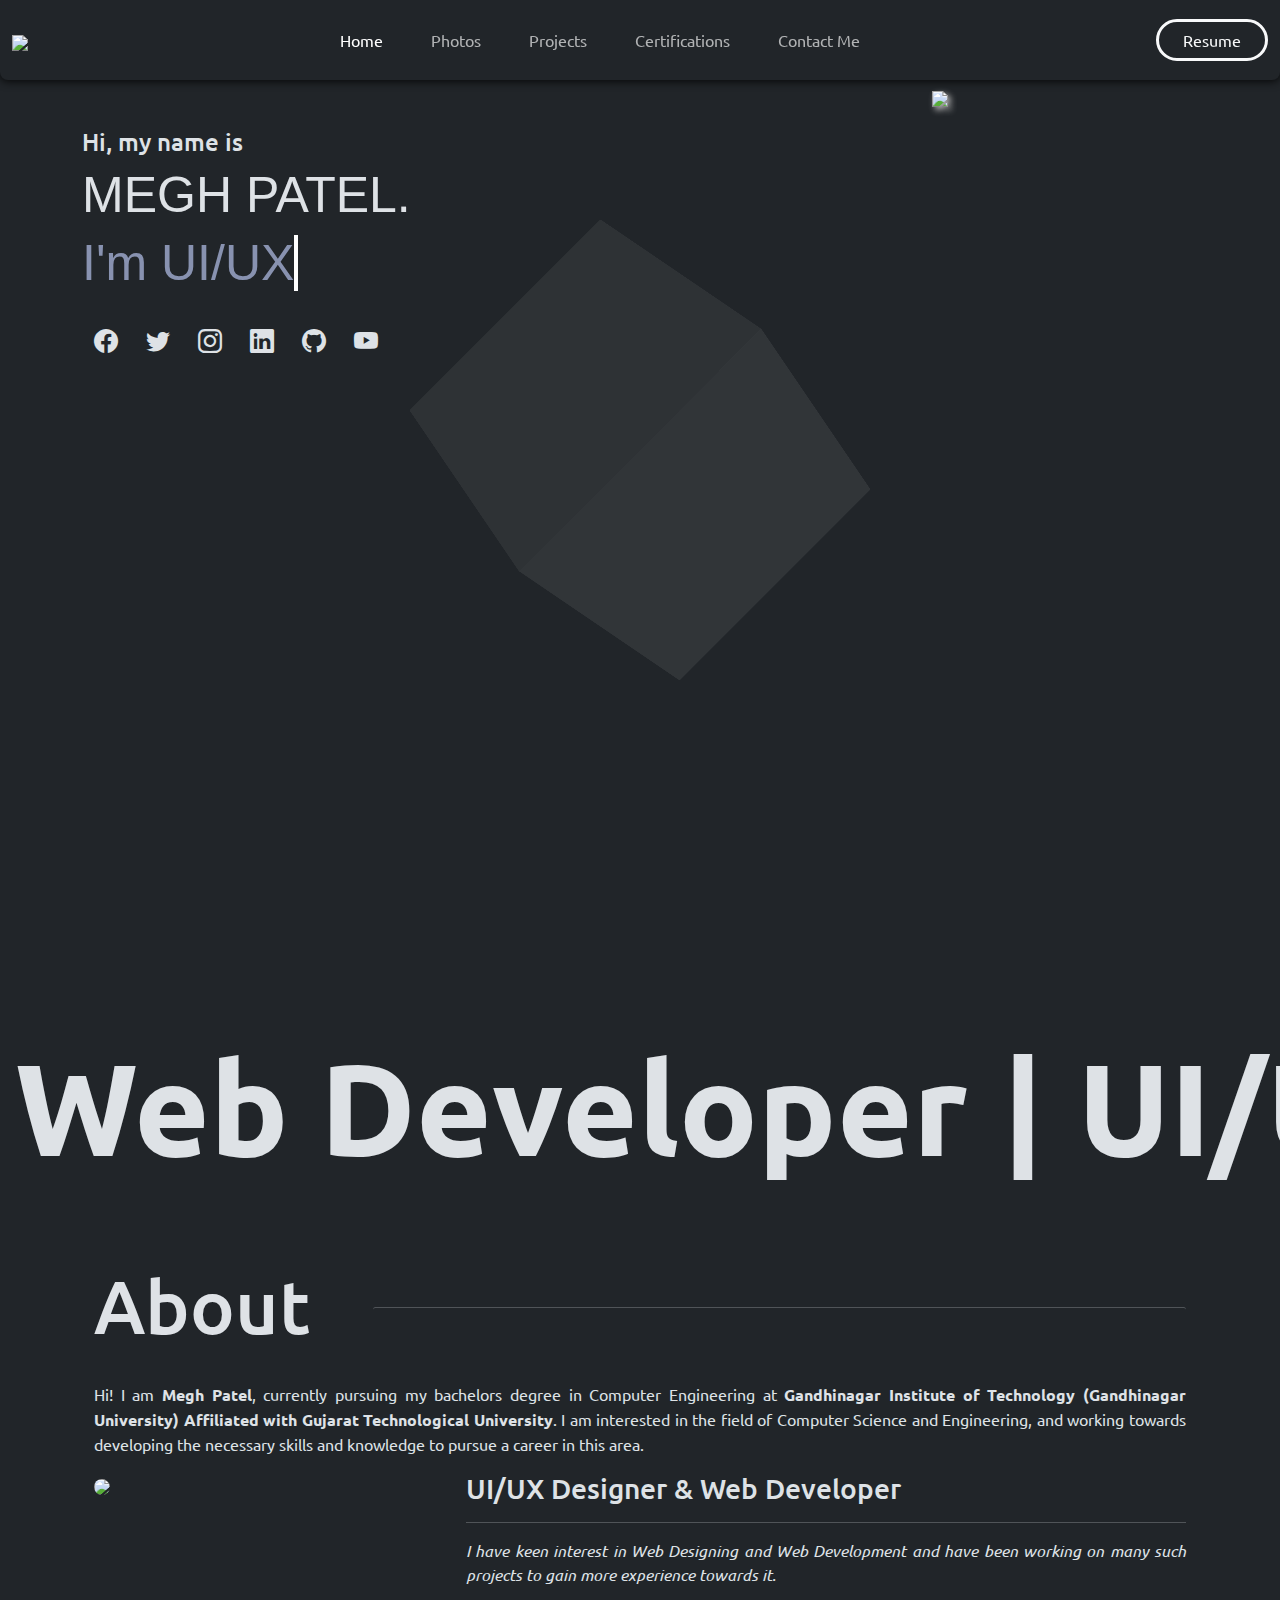
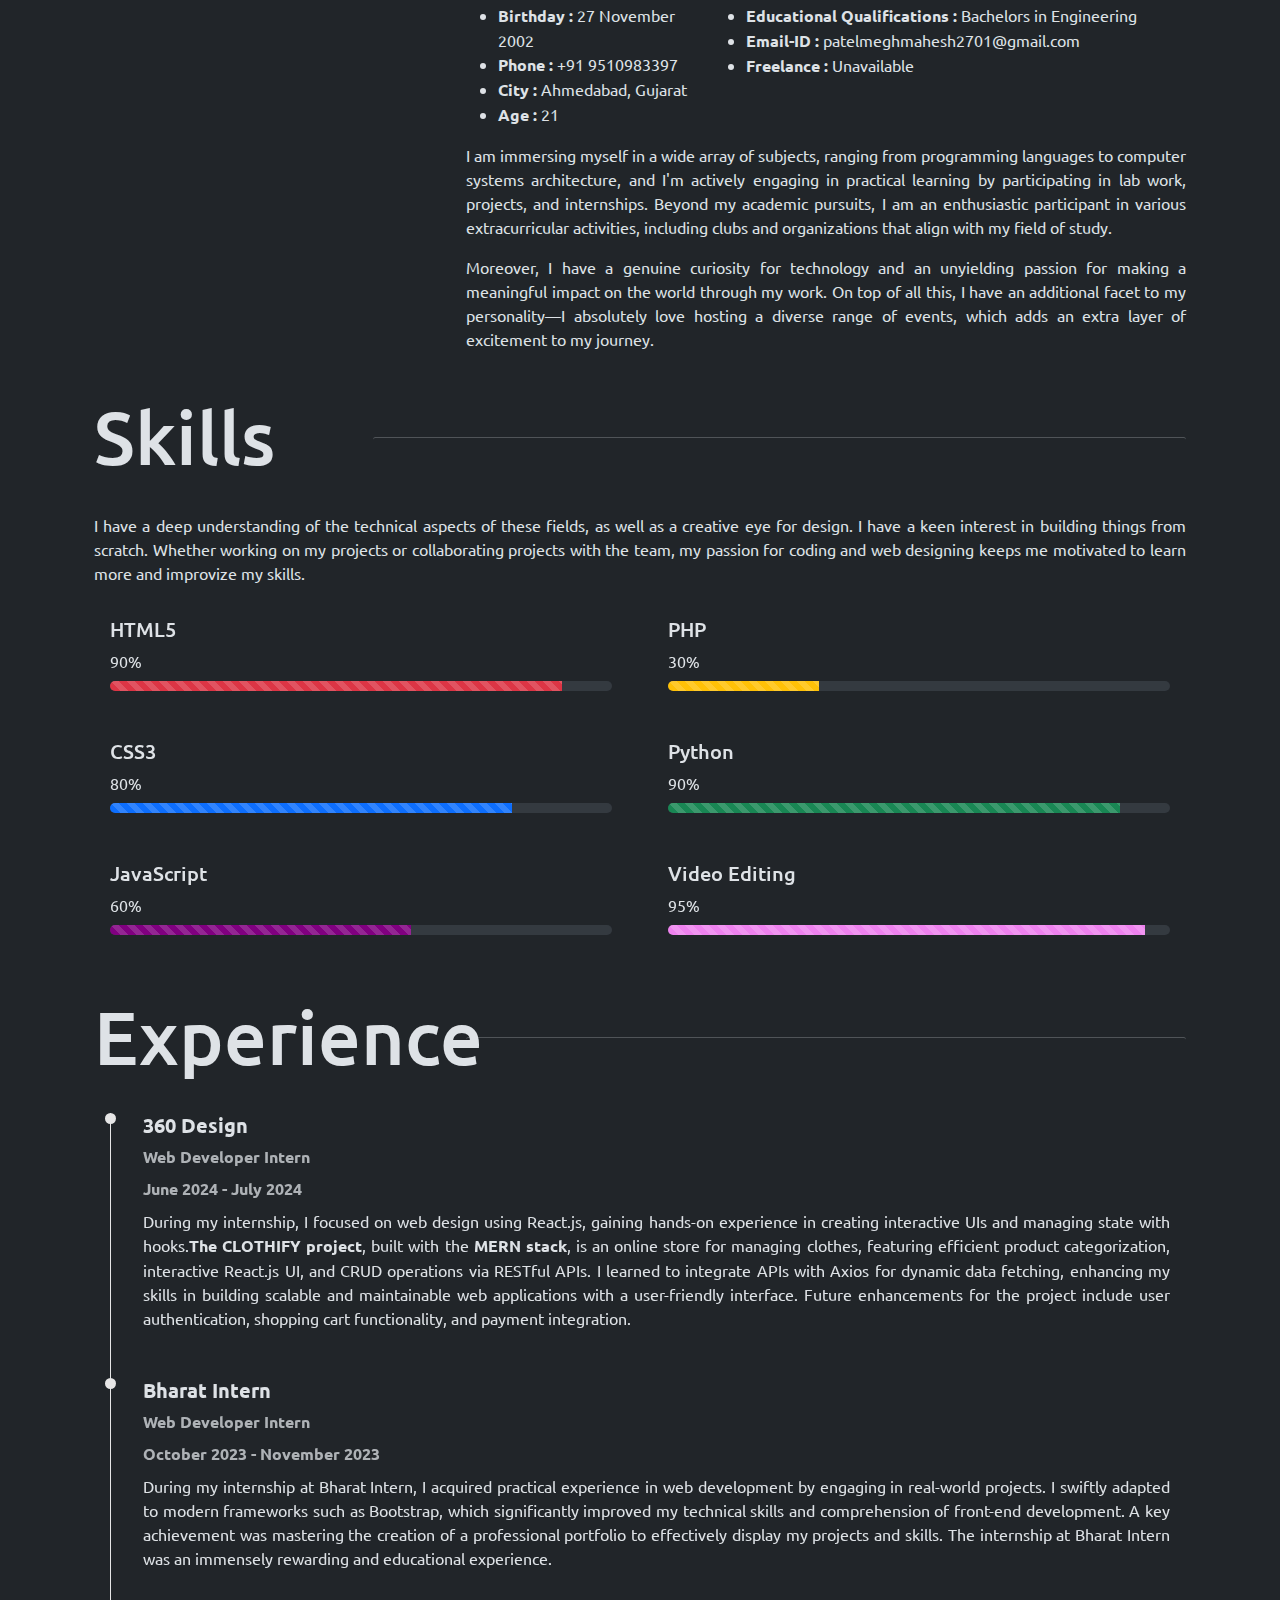
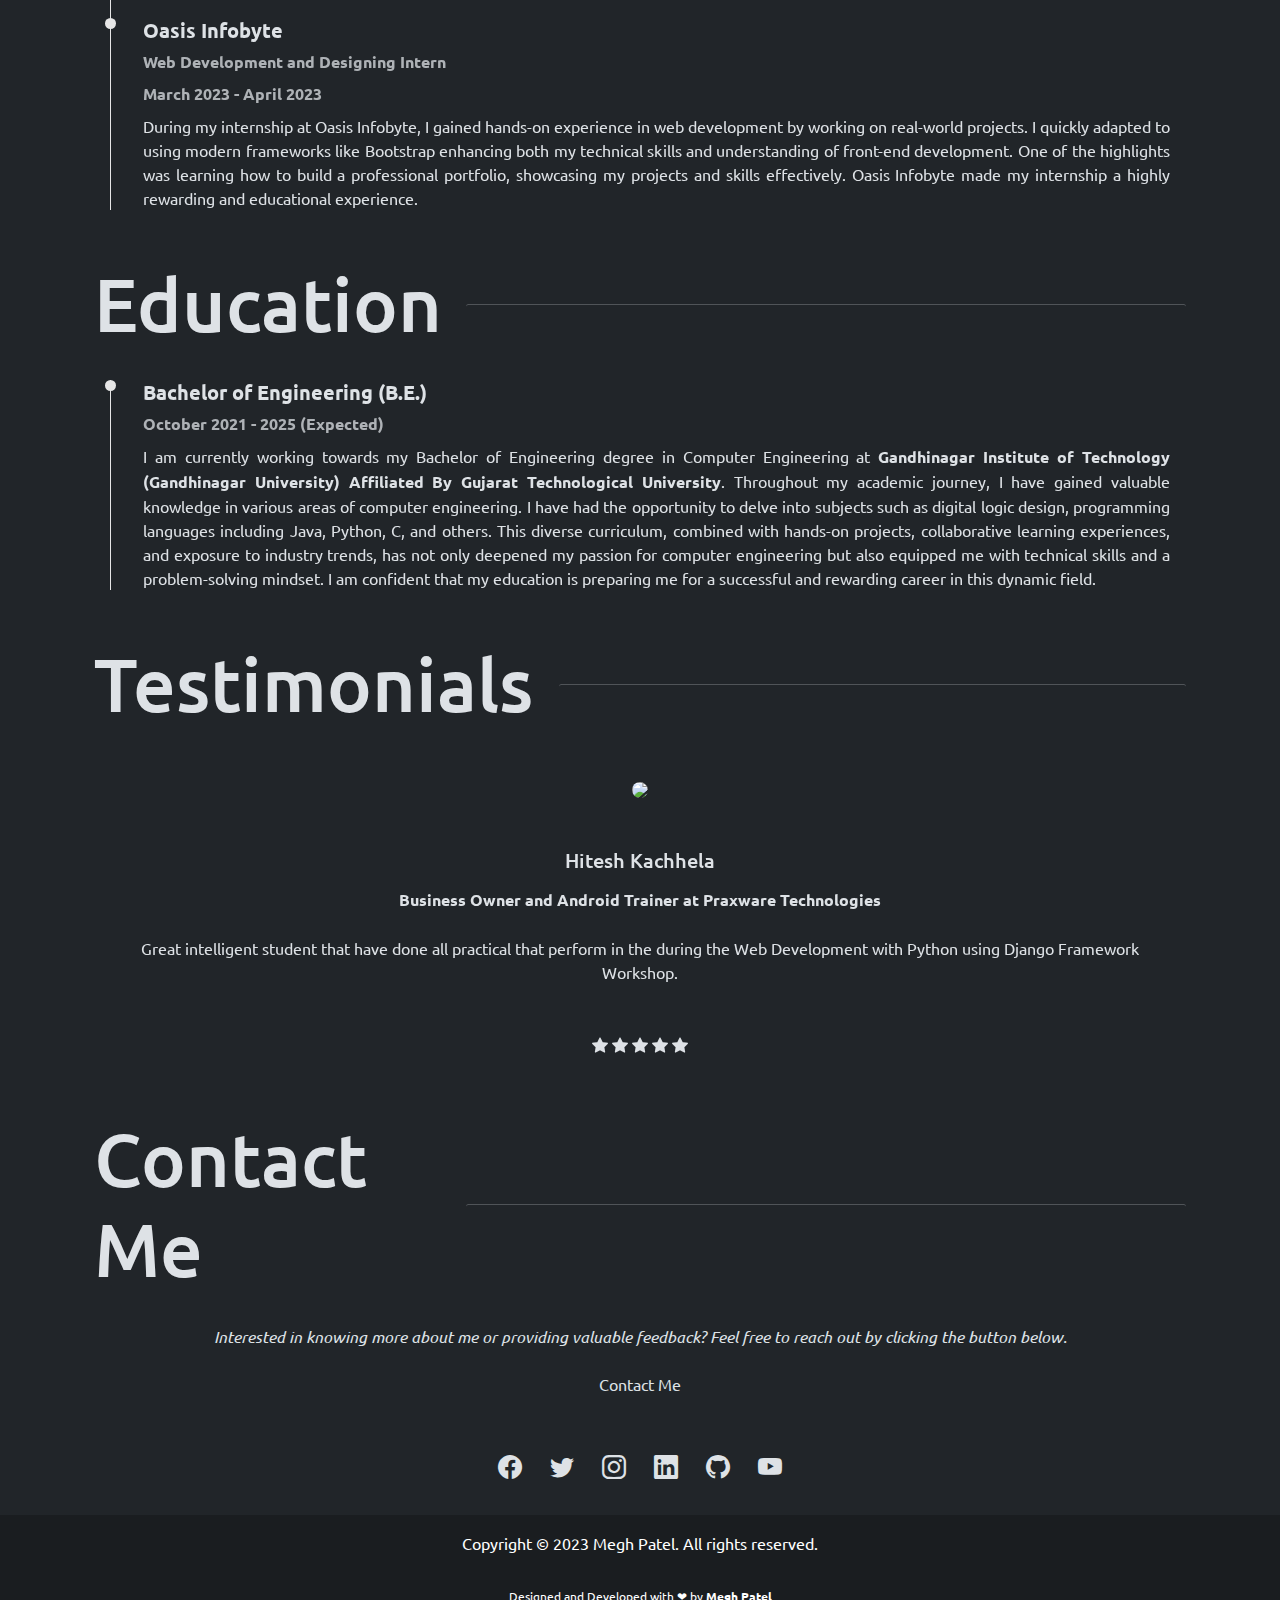
==== commit 31b59c78: "Add files via upload" ====
--- a/index.html
+++ b/index.html
@@ -1,308 +1,987 @@
-<!doctype html>
-<html lang="en">
-
-<head>
-    <meta charset="utf-8">
-    <meta name="viewport" content="width=device-width, initial-scale=1">
-    <title>S8UL</title>
-    <!-- Bootstrap -->
-    <link href="https://cdn.jsdelivr.net/npm/bootstrap@5.3.3/dist/css/bootstrap.min.css" rel="stylesheet"
-        integrity="sha384-QWTKZyjpPEjISv5WaRU9OFeRpok6YctnYmDr5pNlyT2bRjXh0JMhjY6hW+ALEwIH" crossorigin="anonymous">
-    <!-- Bootstrap Icons -->
-    <link rel="stylesheet" href="https://cdn.jsdelivr.net/npm/bootstrap-icons@1.11.3/font/bootstrap-icons.min.css">
-    <!-- FavIcon -->
-    <link rel="apple-touch-icon" sizes="180x180" href="assets/favicon/apple-touch-icon.png">
-    <link rel="icon" type="image/png" sizes="32x32" href="assets/favicon//favicon-32x32.png">
-    <link rel="icon" type="image/png" sizes="16x16" href="assets/favicon//favicon-16x16.png">
-    <link rel="manifest" href="assets/favicon//site.webmanifest">
-    <!-- Owl Carousel CSS-->
-    <link rel="stylesheet" href="https://cdnjs.cloudflare.com/ajax/libs/OwlCarousel2/2.3.4/assets/owl.carousel.min.css">
-    <link rel="stylesheet"
-        href="https://cdnjs.cloudflare.com/ajax/libs/OwlCarousel2/2.3.4/assets/owl.theme.default.min.css">
-    <!-- jQuery -->
-    <script src="https://code.jquery.com/jquery-3.6.0.min.js"></script>
-    <!-- Owl Carousel JS -->
-    <script src="https://cdnjs.cloudflare.com/ajax/libs/OwlCarousel2/2.3.4/owl.carousel.min.js"></script>
-    <!-- Fonts -->
-    <link rel="preconnect" href="https://fonts.googleapis.com">
-    <link rel="preconnect" href="https://fonts.gstatic.com" crossorigin>
-    <link
-        href="https://fonts.googleapis.com/css2?family=Kanit:ital,wght@0,100;0,200;0,300;0,400;0,500;0,600;0,700;0,800;0,900;1,100;1,200;1,300;1,400;1,500;1,600;1,700;1,800;1,900&display=swap"
-        rel="stylesheet">
-    <!-- External Local File -->
-    <link rel="stylesheet" href="style.css">
-</head>
-
-<body>
-    <nav class="navbar navbar-expand-lg" id="navbar">
-        <div class="container-fluid">
-            <a class="navbar-brand nav-links d-lg-none m-1" href="index.html">
-                <img src="assets/s8ulLogo.png" class="brandlogo" alt="S8UL" width="100">
-            </a>
-            <button class="navbar-toggler" type="button" data-bs-toggle="collapse"
-                data-bs-target="#navbarSupportedContent" aria-controls="navbarSupportedContent" aria-expanded="false"
-                aria-label="Toggle navigation">
-                <span class="navbar-toggler-icon"></span>
-            </button>
-            <div class="collapse navbar-collapse" id="navbarSupportedContent">
-                <ul class="navbar-nav mb-2 nav-links mb-lg-0 justify-content-evenly align-items-center w-100">
-                    <li class="nav-item">
-                        <a class="nav-link text-white" aria-current="page">Home</a>
-                    </li>
-                    <li class="nav-item">
-                        <a class="nav-link text-white" href="team.html">Our Team</a>
-                    </li>
-                    <li class="nav-item">
-                        <a class="nav-link text-white" aria-disabled="true" href="esports.html">Esports</a>
-                    </li>
-                    <div class="navbar-brand d-none d-lg-block">
-                        <img src="assets/s8ulLogo.png" class="brandlogo mr-4 ml-4" width="90">
-                    </div>
-                    <li class="nav-item">
-                        <a class="nav-link text-white" aria-disabled="true" href="achievements.html">Achievements</a>
-                    </li>
-                    <li class="nav-item">
-                        <a class="nav-link text-white" aria-disabled="true" href="#">Gallery</a>
-                    </li>
-                    <li class="nav-item">
-                        <a class="nav-link text-white" aria-disabled="true" href="#">Contact us</a>
-                    </li>
-                </ul>
-            </div>
-        </div>
-    </nav>
-    <!-- Section1 : Landing section -->
-    <div class="container-fluid landingPage">
-        <div class="textContainer d-flex justify-content-center">
-            <h1 class="landingText">S8UL</h1>
-        </div>
-        <div class="imageContainer d-flex justify-content-center">
-            <img src="assets/landingPage/rocket.webp" class="rocketImage" oncontextmenu="return false;"
-                draggable="false">
-        </div>
-    </div>
-    <!-- Section2 : About S8UL-->
-    <div class="container mt-5">
-        <div class="row">
-            <div class="col-lg-4 text-center">
-                <img src="assets/landingPage/teamPhoto.jpeg" oncontextmenu="return false;" draggable="false"
-                    class="img-fluid rounded-3">
-            </div>
-            <div class="col-lg-8 d-flex justify-content-center align-items-center">
-                <div class="row row-cols-1">
-                    <div class="col">
-                        <h1 class="sectionHeading my-2">Who are we?</h1>
-                    </div>
-                    <div class="col">
-                        <p class="textJustify">
-                            At S8UL, we're more than just an esports organization — we're a community united by a shared
-                            passion for gaming and content creation. Our journey began with a vision to bring together
-                            the best talent in the Indian gaming scene, and today, we've grown into a powerhouse that
-                            stands at the forefront of esports in India. Whether we're competing in major tournaments or
-                            crafting engaging content for millions of fans, we strive to push the boundaries of what's
-                            possible in gaming.
-                        </p>
-                        <p class="textJustify">
-                            Our team is a unique blend of competitive spirit, creativity, and a deep connection with our
-                            audience. We don't just play games; we live and breathe them, creating experiences that
-                            resonate with gamers of all kinds. From thrilling in-game moments to behind-the-scenes
-                            content that offers a glimpse into our world, we're dedicated to building a vibrant,
-                            inclusive community where every gamer feels at home. At S8UL, we're not just about
-                            winning—it's about inspiring the next generation of gamers and creators, and making our mark
-                            on the global stage.
-                        </p>
-                    </div>
-                </div>
-            </div>
-        </div>
-    </div>
-    <!-- Section3 : Introduction Video -->
-    <div class="container text-center my-5">
-        <h1 class="sectionHeading">Our Esports Facility</h1>
-        <iframe class="oefVideo my-5"
-            src="https://www.youtube.com/embed/TpHwZD2tnSY?si=IgX4TrV9nu26OOZf&amp;rel=0&amp;controls=0"
-            title="S8UL Gaming House Intro" frameborder="0"
-            allow="accelerometer; autoplay; clipboard-write; encrypted-media; gyroscope; picture-in-picture; web-share"
-            referrerpolicy="strict-origin-when-cross-origin"></iframe>
-        <p>Watch Full Video on </p>
-        <a class="btn btnCustom mb-3" target="_blank" href="https://youtu.be/TpHwZD2tnSY"><i class="bi bi-youtube"></i>
-            YouTube</a>
-    </div>
-    <!-- Section4 : Audience -->
-    <div class="container-fluid text-center reachSection py-5">
-        <div class="row">
-            <div class="col-lg-4 my-3">
-                <h1 class="reachNumber">
-                    <div id="creatorsCount">
-                        <div class="spinner-border" role="status">
-                            <span class="visually-hidden">Loading...</span>
-                        </div>
-                    </div>
-                </h1><br>
-                <h4>Creators</h4>
-            </div>
-            <div class="col-lg-4 my-3">
-                <h1 class="reachNumber">
-                    <div id="subscribers">
-                        <div class="spinner-border" role="status">
-                            <span class="visually-hidden">Loading...</span>
-                        </div>
-                    </div>
-                </h1><br>
-                <h4>Subcribers</h4>
-            </div>
-            <div class="col-lg-4 my-3">
-                <h1 class="reachNumber">126M</h1><br>
-                <h4>Strong #S8ULArmy</h4>
-            </div>
-        </div>
-    </div>
-    <!-- Section5 : Founders -->
-    <div class="container text-center">
-        <h1 class="sectionHeading mt-5">The Founders</h1>
-        <div class="row my-5">
-            <div class="col-lg-4">
-                <div
-                    class="card bg-transparent text-center d-flex justify-content-center align-items-center text-white border-0">
-                    <div class="founderImageContainer">
-                        <img src="assets/members/mortal.png" alt="SoulMortal" class="founderImage rounded-circle">
-                        <div class="founderImageOverlay">
-                            <div class="overlayText fs-1">
-                                <a class="text-white" href="https://www.youtube.com/@MortaLyt" target="_blank">
-                                    <i class="bi bi-youtube"></i>
-                                </a>
-                            </div>
-                        </div>
-                    </div>
-                    <div class="card-body my-2">
-                        <h5 class="card-title founderName">Mortal</h5>
-                        <p class="card-text founderRealName">Naman Mathur</p>
-                    </div>
-                </div>
-            </div>
-            <div class="col-lg-4">
-                <div
-                    class="card bg-transparent text-center d-flex justify-content-center align-items-center text-white border-0">
-                    <div class="founderImageContainer">
-                        <img src="assets/members/thug.jpg" alt="8bitThug" class="founderImage rounded-circle">
-                        <div class="founderImageOverlay">
-                            <div class="overlayText fs-1">
-                                <a class="text-white" href="https://www.youtube.com/@8bitthug" target="_blank">
-                                    <i class="bi bi-youtube"></i>
-                                </a>
-                            </div>
-                        </div>
-                    </div>
-                    <div class="card-body my-2">
-                        <h5 class="card-title founderName">Thug</h5>
-                        <p class="card-text founderRealName">Animesh Agarwal</p>
-                    </div>
-                </div>
-            </div>
-            <div class="col-lg-4">
-                <div
-                    class="card bg-transparent text-center d-flex justify-content-center align-items-center text-white border-0">
-                    <div class="founderImageContainer">
-                        <img src="assets/members/goldy.png" alt="8bitGoldy" class="founderImage rounded-circle">
-                        <div class="founderImageOverlay">
-                            <div class="overlayText fs-1">
-                                <a class="text-white" href="https://www.youtube.com/@8bitGoldygg    " target="_blank">
-                                    <i class="bi bi-youtube"></i>
-                                </a>
-                            </div>
-                        </div>
-                    </div>
-                    <div class="card-body my-2">
-                        <h5 class="card-title founderName">Goldy</h5>
-                        <p class="card-text founderRealName">Lokesh Jain</p>
-                    </div>
-                </div>
-            </div>
-        </div>
-    </div>
-    <!-- Section6 : Partner Brands -->
-    <div class="container text-center">
-        <h1 class="sectionHeading">Our Partners</h1>
-        <div class="owl-carousel">
-            <div class="brandImage">
-                <img src="assets/landingPage/partnerBrands/iqoo.webp" alt="aorus">
-            </div>
-            <div class="brandImage">
-                <img src="assets/landingPage/partnerBrands/aorus.webp" alt="aorus">
-            </div>
-            <div class="brandImage">
-                <img src="assets/landingPage/partnerBrands/krafton.webp" alt="krafton">
-            </div>
-            <div class="brandImage">
-                <img src="assets/landingPage/partnerBrands/corsair.webp" alt="corsair">
-            </div>
-            <div class="brandImage">
-                <img src="assets/landingPage/partnerBrands/gigabyte.webp" alt="gigabyte">
-            </div>
-            <div class="brandImage">
-                <img src="assets/landingPage/partnerBrands/loco.webp" alt="loco">
-            </div>
-            <div class="brandImage">
-                <img src="assets/landingPage/partnerBrands/mamaearth.webp" alt="mamaearth">
-            </div>
-            <div class="brandImage">
-                <img src="assets/landingPage/partnerBrands/rooter.webp" alt="rooter">
-            </div>
-            <div class="brandImage">
-                <img src="assets/landingPage/partnerBrands/elgato.webp" alt="rooter">
-            </div>
-        </div>
-    </div>
-    <!-- Section7 : Follow Us on -->
-    <div class="container-fluid text-center followSection py-5">
-        <h1 class="sectionHeading my-5">Follow Us on</h1>
-        <div class="row">
-            <div class="col-6 col-lg-3 my-3">
-                <a href="https://www.youtube.com/@S8ULGG" target="_blank">
-                    <i class="bi bi-youtube bgCustom py-2 px-3 fs-1"></i>
-                </a>
-            </div>
-            <div class="col-6 col-lg-3 my-3">
-                <a href="https://www.instagram.com/s8ul.esports/" target="_blank">
-                    <i class="bi bi-instagram bgCustom py-2 px-3 fs-1"></i>
-                </a>
-            </div>
-            <div class="col-6 col-lg-3 my-3">
-                <a href="https://x.com/S8ulesports" target="_blank">
-                    <i class="bi bi-twitter-x bgCustom py-2 px-3 fs-1"></i>
-                </a>
-            </div>
-            <div class="col-6 col-lg-3 my-3">
-                <a href="https://www.linkedin.com/company/s8ul/posts/?feedView=all" target="_blank">
-                    <i class="bi bi-linkedin bgCustom py-2 px-3 fs-1"></i>
-                </a>
-            </div>
-        </div>
-    </div>
-    <!-- Footer -->
-    <footer class="text-center container py-4">
-        <hr>
-        <h5>Copyright © 2023, S8UL. All rights reserved.</h5>
-        <sub>Designed and Developed with &#10084; by <a href="https://megh2711.github.io/meghthebaadal.com/"
-                style="text-decoration: none; color: white;" target="_blank"><b>Megh
-                    Patel</b></a></sub>
-        </div>
-    </footer>
-    <script src="https://cdn.jsdelivr.net/npm/bootstrap@5.3.3/dist/js/bootstrap.bundle.min.js"
-        integrity="sha384-YvpcrYf0tY3lHB60NNkmXc5s9fDVZLESaAA55NDzOxhy9GkcIdslK1eN7N6jIeHz"
-        crossorigin="anonymous"></script>
-    <!-- External JS -->
-    <script src="carousel.js"></script>
-    <script src="subcount.js"></script>
-    <script type="module">
-        import { members } from './members.js';
-
-        const memberCount = members.length;
-        document.getElementById("creatorsCount").innerText = memberCount;
-
-        const container = document.getElementById('memberCards');
-    </script>
-</body>
-</body>
-
+<!DOCTYPE html>
+<html lang="en" data-bs-theme="dark">
+
+<head>
+  <title>Megh Patel</title>
+  <!-- Meta Tags -->
+  <meta charset="utf-8">
+  <meta name="viewport" content="width=device-width, initial-scale=1">
+  <meta property="og:title" content="Megh Patel Portfolio Website">
+  <meta property="og:description" content="Megh's Portfolio Website">
+  <meta property="og:image" content="https://megh2711.github.io/meghthebaadal.com/IMAGES/thumbnailimage.jpg">
+  <meta property="og:url" content="https://megh2711.github.io/meghthebaadal.com/">
+  <!-- Bootstrap -->
+  <link href='https://stackpath.bootstrapcdn.com/bootstrap/5.0.0-alpha1/css/bootstrap.min.css' rel='stylesheet'>
+  <link rel="stylesheet" href="https://cdn.jsdelivr.net/npm/bootstrap-icons@1.3.0/font/bootstrap-icons.css">
+  <link rel="stylesheet" href="https://cdn.jsdelivr.net/npm/bootstrap@5.3.0-alpha2/dist/css/bootstrap.min.css"
+    integrity="sha384-aFq/bzH65dt+w6FI2ooMVUpc+21e0SRygnTpmBvdBgSdnuTN7QbdgL+OapgHtvPp" crossorigin="anonymous">
+  <script src="https://cdn.jsdelivr.net/npm/bootstrap@5.3.0-alpha2/dist/js/bootstrap.bundle.min.js"
+    integrity="sha384-qKXV1j0HvMUeCBQ+QVp7JcfGl760yU08IQ+GpUo5hlbpg51QRiuqHAJz8+BrxE/N"
+    crossorigin="anonymous"></script>
+  <script type='text/javascript' src='https://cdn.jsdelivr.net/npm/popper.js@1.16.0/dist/umd/popper.min.js'></script>
+  <script type='text/javascript'
+    src='https://stackpath.bootstrapcdn.com/bootstrap/5.0.0-alpha1/js/bootstrap.min.js'></script>
+  <!-- ScrollReveal -->
+  <script src="https://unpkg.com/scrollreveal"></script>
+  <!-- FavIcon -->
+  <link rel="apple-touch-icon" sizes="180x180" href="IMAGES/favicon/apple-touch-icon.png">
+  <link rel="icon" type="image/png" sizes="32x32" href="IMAGES/favicon//favicon-32x32.png">
+  <link rel="icon" type="image/png" sizes="16x16" href="IMAGES/favicon//favicon-16x16.png">
+  <link rel="manifest" href="IMAGES/favicon//site.webmanifest">
+  <!-- Fonts -->
+  <link href='https://cdnjs.cloudflare.com/ajax/libs/font-awesome/4.0.3/css/font-awesome.css' rel='stylesheet'>
+  <link rel="preconnect" href="https://fonts.googleapis.com">
+  <link rel="preconnect" href="https://fonts.gstatic.com" crossorigin>
+  <link
+    href="https://fonts.googleapis.com/css2?family=Ubuntu:ital,wght@0,300;0,400;0,500;0,700;1,300;1,400;1,500;1,700&display=swap"
+    rel="stylesheet">
+  <!-- External Files -->
+  <link rel="stylesheet" href="commonstyles.css">
+  <script src="script.js"></script>
+  <script type="text/javascript" src="index.js"></script>
+  <style>
+    .bg-violet {
+      background-color: violet;
+    }
+
+    .bg-purple {
+      background-color: purple;
+    }
+
+    .landingimage {
+      -webkit-filter: drop-shadow(5px 5px 5px #b1b1b1);
+      filter: drop-shadow(3px 3px 3px #b1b1b1);
+      animation-name: floating;
+      animation-duration: 3s;
+      animation-iteration-count: infinite;
+      animation-timing-function: ease-in-out;
+      margin-left: 30px;
+      margin-top: 5px;
+    }
+
+    @keyframes floating {
+      0% {
+        transform: translate(0, 0px);
+      }
+
+      50% {
+        transform: translate(0, 5px);
+      }
+
+      100% {
+        transform: translate(0, -0px);
+      }
+    }
+
+    .scroller {
+      white-space: nowrap;
+      overflow-x: hidden;
+      overflow-y: hidden;
+    }
+
+    .scroller .scroller-in {
+      display: inline-block;
+      white-space: nowrap;
+      animation-name: scroll;
+      animation-duration: 30s;
+      animation-timing-function: linear;
+      animation-iteration-count: infinite;
+      animation-play-state: running;
+      /* Ensure the animation is running */
+    }
+
+    .scroller h4 {
+      display: inline-block;
+      margin: 50px 15px;
+      font-size: 130px;
+      font-weight: 700;
+      -webkit-text-stroke: 1.5px var(--theme);
+    }
+
+    .hollow-text {
+      transition: all 0.3s ease;
+      cursor: context-menu;
+    }
+
+    .hollow-text:hover {
+      color: transparent;
+      -webkit-text-stroke: 3px #ADB5BD;
+    }
+
+    @keyframes scroll {
+      from {
+        transform: translateX(0);
+      }
+
+      to {
+        transform: translateX(-100%);
+      }
+    }
+
+    .timeline {
+      border-left: 1px solid hsl(0, 0%, 90%);
+      position: relative;
+      list-style: none;
+    }
+
+    .timeline .timeline-item {
+      position: relative;
+    }
+
+    .timeline .timeline-item:after {
+      position: absolute;
+      display: block;
+      top: 0;
+    }
+
+    .timeline .timeline-item:after {
+      background-color: hsl(0, 0%, 90%);
+      left: -38px;
+      border-radius: 50%;
+      height: 11px;
+      width: 11px;
+      content: "";
+    }
+
+    .area {
+      width: 100%;
+      height: 100vh;
+    }
+
+    .circles {
+      position: absolute;
+      top: 0;
+      left: 0;
+      width: 100%;
+      height: 100%;
+      overflow: hidden;
+      z-index: -1;
+    }
+
+    .circles li {
+      position: absolute;
+      display: block;
+      list-style: none;
+      width: 20px;
+      height: 20px;
+      background: rgba(255, 255, 255, 0.2);
+      animation: animate 25s linear infinite;
+      bottom: -150px;
+    }
+
+    .circles li:nth-child(1) {
+      left: 25%;
+      width: 80px;
+      height: 80px;
+      animation-delay: 0s;
+    }
+
+    .circles li:nth-child(2) {
+      left: 10%;
+      width: 20px;
+      height: 20px;
+      animation-delay: 2s;
+      animation-duration: 12s;
+    }
+
+    .circles li:nth-child(3) {
+      left: 70%;
+      width: 20px;
+      height: 20px;
+      animation-delay: 4s;
+    }
+
+    .circles li:nth-child(4) {
+      left: 40%;
+      width: 60px;
+      height: 60px;
+      animation-delay: 0s;
+      animation-duration: 18s;
+    }
+
+    .circles li:nth-child(5) {
+      left: 65%;
+      width: 20px;
+      height: 20px;
+      animation-delay: 0s;
+    }
+
+    .circles li:nth-child(6) {
+      left: 75%;
+      width: 110px;
+      height: 110px;
+      animation-delay: 3s;
+    }
+
+    .circles li:nth-child(7) {
+      left: 35%;
+      width: 150px;
+      height: 150px;
+      animation-delay: 7s;
+    }
+
+    .circles li:nth-child(8) {
+      left: 50%;
+      width: 25px;
+      height: 25px;
+      animation-delay: 15s;
+      animation-duration: 45s;
+    }
+
+    .circles li:nth-child(9) {
+      left: 20%;
+      width: 15px;
+      height: 15px;
+      animation-delay: 2s;
+      animation-duration: 35s;
+    }
+
+    .circles li:nth-child(10) {
+      left: 85%;
+      width: 150px;
+      height: 150px;
+      animation-delay: 0s;
+      animation-duration: 11s;
+    }
+
+    @keyframes animate {
+      0% {
+        transform: translateY(0) rotate(0deg);
+        opacity: 1;
+        border-radius: 0;
+      }
+
+      100% {
+        transform: translateY(-1000px) rotate(720deg);
+        opacity: 0;
+        border-radius: 50%;
+      }
+    }
+
+    .cube-wrap {
+      --size: 30vmin;
+      position: fixed;
+      top: 50%;
+      left: 50%;
+      width: 0;
+      height: 0;
+      perspective: 100vmin;
+      opacity: 0.1;
+      animation-name: floating;
+      animation-duration: 3s;
+      animation-iteration-count: infinite;
+      animation-timing-function: ease-in-out;
+    }
+
+    .cube {
+      transform-style: preserve-3d;
+      transform: rotateX(0deg) rotateZ(45deg) rotateY(-45deg);
+      animation: cube 1s linear;
+    }
+
+    @keyframes cube {
+      to {
+        transform: rotateX(360deg) rotateZ(45deg) rotateY(-45deg);
+      }
+    }
+
+    .side {
+      position: absolute;
+      width: var(--size);
+      height: var(--size);
+      background-color: #eee;
+      backface-visibility: visible;
+      top: calc(var(--size) * -.5);
+      left: calc(var(--size) * -.5);
+    }
+
+    .top {
+      background-color: #fff;
+      transform: rotateX(90deg) translateZ(calc(var(--size) * .5));
+    }
+
+    .bottom {
+      background-color: #999;
+      transform: rotateX(90deg) translateZ(calc(var(--size) * -.5));
+    }
+
+    .left {
+      background-color: #ccc;
+      transform: rotateY(90deg) translateZ(calc(var(--size) * .5));
+    }
+
+    .right {
+      background-color: #ddd;
+      transform: rotateY(90deg) translateZ(calc(var(--size) * -.5));
+    }
+
+    .front {
+      background-color: #aaa;
+      transform: translateZ(calc(var(--size) * .5));
+    }
+
+    .back {
+      background-color: #bbb;
+      transform: translateZ(calc(var(--size) * -.5));
+    }
+
+    .cube-wrap * {
+      animation-play-state: paused;
+      animation-delay: calc(var(--scroll) * -1s);
+      animation-iteration-count: 1;
+      animation-fill-mode: both;
+    }
+
+    .landing {
+      height: 100vh;
+    }
+  </style>
+</head>
+
+<body>
+  <!-- Back to Top Button -->
+  <button type="button" class="btn btn-transparent btn-floating btn-lg rounded-circle" id="btn-back-to-top">
+    <i class="bi bi-arrow-up-circle-fill fs-1"></i>
+  </button>
+  <!-- Navbar -->
+  <nav class="navbar navbar-bg navbar-expand-lg py-3 rounded-bottom-3 sticky-top">
+    <div class="container-fluid">
+      <a class="navbar-brand" href="index.html"><img src="IMAGES/megh-patel-logo/megh-patel-white.png" width="145"></a>
+      <button class="navbar-toggler" type="button" data-bs-toggle="collapse" data-bs-target="#navbarSupportedContent"
+        aria-controls="navbarSupportedContent" aria-expanded="false" aria-label="Toggle navigation">
+        <span class="navbar-toggler-icon"></span>
+      </button>
+      <div class="collapse navbar-collapse" id="navbarSupportedContent">
+        <ul class="navbar-nav d-flex navbar-nav-scroll justify-content-center m-auto mb-2 mb-lg-0">
+          <li class="nav-item my-1 mx-3 text-center">
+            <a class="nav-link active" aria-current="page" href="index.html">Home</a>
+          </li>
+          <li class="nav-item my-1  mx-3 text-center">
+            <a class="nav-link" href="gallery.html">Photos</a>
+          </li>
+          <li class="nav-item my-1  mx-3 text-center">
+            <a class="nav-link" aria-current="page" href="projects.html">Projects</a>
+          </li>
+          <li class="nav-item my-1  mx-3 text-center">
+            <a class="nav-link" aria-current="page" href="certification.html">Certifications</a>
+          </li>
+          <li class="nav-item my-1  mx-3 text-center">
+            <a class="nav-link" href="contactme.html">Contact Me</a>
+          </li>
+        </ul>
+        <div class="text-center">
+          <a class="btn btn-outline-light border-3 rounded-pill px-4" href="Megh CV.pdf" role="button"
+            target="_blank">Resume</a>
+        </div>
+      </div>
+    </div>
+  </nav>
+  <div class="area">
+    <!-- Background Animation -->
+    <ul class="circles">
+      <li></li>
+      <li></li>
+      <li></li>
+      <li></li>
+      <li></li>
+      <li></li>
+      <li></li>
+      <li></li>
+      <li></li>
+      <li></li>
+    </ul>
+    <!-- Cube -->
+    <div class="cube-wrap item1">
+      <div class="cube">
+        <div class="side top"></div>
+        <div class="side bottom"></div>
+        <div class="side front"></div>
+        <div class="side back"></div>
+        <div class="side left"></div>
+        <div class="side right"></div>
+      </div>
+    </div>
+    <!-- Landing Page Main Image with Name and Typewriter Animation for Mobile Screen -->
+    <div class="container text-center landing d-flex align-items-center d-block d-lg-none">
+      <div class="row row-cols-1">
+        <div class="col item1">
+          <h5>Hi, my name is</h5>
+        </div>
+        <div class="col item2">
+          <h1 style="font-family: 'Segoe UI', Tahoma, Geneva, Verdana, sans-serif; font-size: 30px;">
+            MEGH PATEL.</h1>
+        </div>
+        <div class="col item3">
+          <h1
+            style="text-decoration: none; font-family: 'Segoe UI', Tahoma, Geneva, Verdana, sans-serif; font-size: 25px; color: #8892B0;">
+            I'm
+            <a class="typewrite" data-period="2000"
+              data-type='[ "UI/UX Designer.", "Web Developer.", "Frontend Developer."]'
+              style="text-decoration: none; font-family: 'Segoe UI', Tahoma, Geneva, Verdana, sans-serif; font-size: 25px; color: #8892B0;">
+              <span class="wrap"></span>
+            </a>
+          </h1>
+        </div>
+        <div class="col mt-3 text-white item4">
+          <!-- Facebook -->
+          <a class="btn btn-floating rounded-circle border-0 fs-5 ltps"
+            href="https://www.facebook.com/profile.php?id=100088289332716" target="_blank" role="button"><i
+              class="bi bi-facebook"></i></a>
+
+          <!-- Twitter -->
+          <a class="btn btn-floating rounded-circle border-0 fs-5 ltps" href="https://twitter.com/meghthebaadal"
+            target="_blank" role="button"><i class="bi bi-twitter"></i></a>
+
+          <!-- Instagram -->
+          <a class="btn btn-floating rounded-circle border-0 fs-5 ltps" href="https://www.instagram.com/megh_vekaria"
+            target="_blank" role="button"><i class="bi bi-instagram"></i></a>
+
+          <!-- LinkedIn -->
+          <a class="btn btn-floating rounded-circle border-0 fs-5 ltps"
+            href="https://www.linkedin.com/in/megh-patel-7838a1229" target="_blank" role="button"><i
+              class="bi bi-linkedin"></i></a>
+
+          <!-- Github -->
+          <a class="btn btn-floating rounded-circle border-0 fs-5 ltps" href="https://github.com/MeGH2711"
+            target="_blank" role="button"><i class="bi bi-github"></i></a>
+
+          <!-- Youtube -->
+          <a class="btn btn-floating rounded-circle border-0 fs-5 ltps"
+            href="https://www.youtube.com/channel/UCGy8vwjgLsIl5c10_TAhGLA?sub_confirmation=1" target="_blank"
+            role="button"><i class="bi bi-youtube"></i></a>
+        </div>
+      </div>
+    </div>
+    <!-- Landing Page Main Image with Name and Typewriter Animation for Laptop Screen -->
+    <div class="container landing d-none d-lg-block">
+      <div class="row">
+        <div class="col d-flex justify-content-center align-items-center pt-5">
+          <div class="row row-cols-1">
+            <div class="col item1">
+              <h4>Hi, my name is</h4>
+            </div>
+            <div class="col item2">
+              <h1 style="font-family: 'Segoe UI', Tahoma, Geneva, Verdana, sans-serif; font-size: 50px;">
+                MEGH PATEL.</h1>
+            </div>
+            <div class="col item3">
+              <h1
+                style="text-decoration: none; font-family: 'Segoe UI', Tahoma, Geneva, Verdana, sans-serif; font-size: 50px; color: #8892B0;">
+                I'm
+                <a class="typewrite" data-period="2000"
+                  data-type='[ "UI/UX Designer.", "Web Developer.", "Frontend Developer."]'
+                  style="text-decoration: none; font-family: 'Segoe UI', Tahoma, Geneva, Verdana, sans-serif; font-size: 50px; color: #8892B0;">
+                  <span class="wrap"></span>
+                </a>
+              </h1>
+            </div>
+            <div class="col mt-3 text-white item4">
+              <!-- Facebook -->
+              <a class="btn btn-floating rounded-circle border-0 fs-4 ltps"
+                href="https://www.facebook.com/profile.php?id=100088289332716" target="_blank" role="button"><i
+                  class="bi bi-facebook"></i></a>
+
+              <!-- Twitter -->
+              <a class="btn btn-floating rounded-circle border-0 fs-4 ltps" href="https://twitter.com/meghthebaadal"
+                target="_blank" role="button"><i class="bi bi-twitter"></i></a>
+
+              <!-- Instagram -->
+              <a class="btn btn-floating rounded-circle border-0 fs-4 ltps"
+                href="https://www.instagram.com/megh_vekaria" target="_blank" role="button"><i
+                  class="bi bi-instagram"></i></a>
+
+              <!-- LinkedIn -->
+              <a class="btn btn-floating rounded-circle border-0 fs-4 ltps"
+                href="https://www.linkedin.com/in/megh-patel-7838a1229" target="_blank" role="button"><i
+                  class="bi bi-linkedin"></i></a>
+
+              <!-- Github -->
+              <a class="btn btn-floating rounded-circle border-0 fs-4 ltps" href="https://github.com/MeGH2711"
+                target="_blank" role="button"><i class="bi bi-github"></i></a>
+
+              <!-- Youtube -->
+              <a class="btn btn-floating rounded-circle border-0 fs-4 ltps"
+                href="https://www.youtube.com/channel/UCGy8vwjgLsIl5c10_TAhGLA?sub_confirmation=1" target="_blank"
+                role="button"><i class="bi bi-youtube"></i></a>
+            </div>
+          </div>
+        </div>
+        <div class="col text-center">
+          <img class="landingimage mt-2" src="IMAGES/index-page/landingimagemegh.png" height="600"
+            oncontextmenu="return false;" draggable="false">
+        </div>
+      </div>
+    </div>
+  </div>
+  <div class="scroller">
+    <div class="scroller-in">
+      <h4 class="hollow-text text-shadow">Web Developer</h4>
+      <h4>|</h4>
+      <h4 class="hollow-text text-shadow">UI/UX Designer</h4>
+      <h4>|</h4>
+      <h4 class="hollow-text text-shadow">Front End Developer</h4>
+      <h4>|</h4>
+      <h4 class="hollow-text text-shadow">Data Analyst</h4>
+      <h4>|</h4>
+    </div>
+    <div class="scroller-in">
+      <h4 class="hollow-text">Web Developer</h4>
+      <h4>|</h4>
+      <h4 class="hollow-text">UI/UX Designer</h4>
+      <h4>|</h4>
+      <h4 class="hollow-text">Front End Developer</h4>
+      <h4>|</h4>
+      <h4 class="hollow-text">Data Analyst</h4>
+      <h4>|</h4>
+    </div>
+  </div>
+  <!-- ======= About Section ======= -->
+  <div class="container">
+    <section id="about" class="about mb-4">
+      <div class="container">
+        <div class="section-title">
+          <div class="row my-4">
+            <div class="col-lg-3">
+              <h1 class="revealdown section-heading">About</h1>
+            </div>
+            <div class="col-lg-9 d-flex align-items-center">
+              <hr class="w-100 rounded-1" style="height: 5px;">
+            </div>
+          </div>
+          <p class="fs-6 revealdown text-justify">Hi! I am <span class="fw-bold">Megh Patel</span>, currently pursuing
+            my
+            bachelors degree in Computer
+            Engineering at <a style="font-weight: bold; cursor: pointer;"
+              onclick="window.open('https://gandhinagaruni.ac.in/','_blank')">Gandhinagar
+              Institute of Technology (Gandhinagar University) Affiliated with Gujarat Technological University</a>. I
+            am interested in the field of Computer Science and Engineering, and
+            working
+            towards developing the necessary skills and knowledge to pursue a career in this area.</p>
+        </div>
+        <div class="row">
+          <div class="col-lg-4">
+            <img src="IMAGES/index-page/about-page.png" class="img-fluid rounded-3 revealdown"
+              oncontextmenu="return false;" draggable="false">
+          </div>
+          <div class="col-lg-8 pt-4 pt-lg-0">
+            <h3 class="revealdown">UI/UX Designer &amp; Web Developer</h3>
+            <hr>
+            <p class="fst-italic revealdown text-justify">
+              I have keen interest in Web Designing and Web Development and have been working on many such projects to
+              gain more experience towards it.
+            </p>
+            <div class="row revealdown">
+              <div class="col-lg-4">
+                <ul>
+                  <li><strong>Birthday :</strong> <span>27 November 2002</span></li>
+                  <li><strong>Phone :</strong> <span>+91 9510983397</span></li>
+                  <li><strong>City :</strong> <span>Ahmedabad, Gujarat</span></li>
+                  <li><strong>Age :</strong> <span>21</span></li>
+                </ul>
+              </div>
+              <div class="col-lg-8">
+                <ul>
+                  <li><strong>Educational Qualifications :</strong> <span>Bachelors in Engineering</span></li>
+                  <li><strong>Email-ID :</strong> <span>patelmeghmahesh2701@gmail.com</span></li>
+                  <li><strong>Freelance :</strong> <span>Unavailable</span></li>
+                </ul>
+              </div>
+            </div>
+            <p class="revealdown text-justify">
+              I am immersing myself in a wide array of subjects, ranging from programming languages to computer
+              systems architecture, and I'm actively engaging in practical learning by participating in lab work,
+              projects, and internships. Beyond my academic pursuits, I am an enthusiastic participant in various
+              extracurricular activities, including clubs and organizations that align with my field of study.
+            </p>
+            <p class="revealdown text-justify">
+              Moreover, I have a genuine curiosity for technology and an unyielding passion for making a meaningful
+              impact on the world through my work. On top of all this, I have an additional facet to my personality—I
+              absolutely love hosting a diverse range of events, which adds an extra layer of excitement to my
+              journey.
+            </p>
+          </div>
+        </div>
+      </div>
+    </section>
+  </div>
+  <!-- ======= Skills Section ======= -->
+  <div class="container">
+    <section id="skills" class="skills mb-4">
+      <div class="container">
+        <div class="section-title">
+          <div class="row my-4">
+            <div class="col-lg-3">
+              <h1 class="revealdown section-heading">Skills</h1>
+            </div>
+            <div class="col-lg-9 d-flex align-items-center">
+              <hr class="w-100 rounded-1" style="height: 5px;">
+            </div>
+          </div>
+          <p class="revealdown text-justify">I have a deep understanding of the technical aspects of these fields, as
+            well as a creative eye for design. I have a keen interest in building things from scratch. Whether working
+            on my projects or collaborating projects with the team, my passion for coding and web designing keeps me
+            motivated to learn more and improvize my skills.</p>
+        </div>
+        <div class="row">
+          <div class="col-lg-6">
+            <div class="card mb-3 bg-transparent border-0 revealdown">
+              <div class="col-md-12">
+                <div class="card-body">
+                  <h5 class="card-title">HTML5</h5>
+                  <div class="my-2">
+                    <h7>90%</h7>
+                  </div>
+                  <div class="progress" role="progressbar" aria-label="Basic example" aria-valuenow="75"
+                    aria-valuemin="0" aria-valuemax="100" class="ml-1 my-1" style="height: 10px;">
+                    <div class="progress-bar bg-danger progress-bar-striped progress-bar-animated revealleftd1"
+                      style="width: 90%">
+                    </div>
+                  </div>
+                </div>
+              </div>
+            </div>
+            <div class="card mb-3 bg-transparent border-0 revealdown">
+              <div class="col-md-12">
+                <div class="card-body">
+                  <h5 class="card-title">CSS3</h5>
+                  <div class="my-2">
+                    <h7>80%</h7>
+                  </div>
+                  <div class="progress" role="progressbar" aria-label="Basic example" aria-valuenow="75"
+                    aria-valuemin="0" aria-valuemax="100" class="ml-1 my-1" style="height: 10px;">
+                    <div class="progress-bar progress-bar-striped progress-bar-animated revealleftd1"
+                      style="width: 80%">
+                    </div>
+                  </div>
+                </div>
+              </div>
+            </div>
+            <div class="card mb-3 bg-transparent border-0 revealdown">
+              <div class="col-md-12">
+                <div class="card-body">
+                  <h5 class="card-title">JavaScript</h5>
+                  <div class="my-2">
+                    <h7>60%</h7>
+                  </div>
+                  <div class="progress" role="progressbar" aria-label="Basic example" aria-valuenow="75"
+                    aria-valuemin="0" aria-valuemax="100" class="ml-1 my-1" style="height: 10px;">
+                    <div class="progress-bar bg-purple progress-bar-striped progress-bar-animated revealleftd1"
+                      style="width: 60%">
+                    </div>
+                  </div>
+                </div>
+              </div>
+            </div>
+          </div>
+          <div class="col-lg-6">
+            <div class="card mb-3 bg-transparent border-0 revealdown">
+              <div class="col-md-12">
+                <div class="card-body">
+                  <h5 class="card-title">PHP</h5>
+                  <div class="my-2">
+                    <h7>30%</h7>
+                  </div>
+                  <div class="progress" role="progressbar" aria-label="Basic example" aria-valuenow="75"
+                    aria-valuemin="0" aria-valuemax="100" class="ml-1 my-1" style="height: 10px;">
+                    <div class="progress-bar bg-warning progress-bar-striped progress-bar-animated revealleftd1"
+                      style="width: 30%">
+                    </div>
+                  </div>
+                </div>
+              </div>
+            </div>
+            <div class="card mb-3 bg-transparent border-0 revealdown">
+              <div class="col-md-12">
+                <div class="card-body">
+                  <h5 class="card-title">Python</h5>
+                  <div class="my-2">
+                    <h7>90%</h7>
+                  </div>
+                  <div class="progress" role="progressbar" aria-label="Basic example" aria-valuenow="75"
+                    aria-valuemin="0" aria-valuemax="100" class="ml-1 my-1" style="height: 10px;">
+                    <div class="progress-bar bg-success progress-bar-striped progress-bar-animated revealleftd1"
+                      style="width: 90%">
+                    </div>
+                  </div>
+                </div>
+              </div>
+            </div>
+            <div class="card mb-3 bg-transparent border-0 revealdown">
+              <div class="col-md-12">
+                <div class="card-body">
+                  <h5 class="card-title">Video Editing</h5>
+                  <div class="my-2">
+                    <h7>95%</h7>
+                  </div>
+                  <div class="progress" role="progressbar" aria-label="Basic example" aria-valuenow="75"
+                    aria-valuemin="0" aria-valuemax="100" class="ml-1 my-1" style="height: 10px;">
+                    <div class="progress-bar bg-violet progress-bar-striped progress-bar-animated revealleftd1"
+                      style="width: 95%">
+                    </div>
+                  </div>
+                </div>
+              </div>
+            </div>
+          </div>
+        </div>
+      </div>
+    </section>
+  </div>
+  <!-- ======= Experience Section ======= -->
+  <div class="container">
+    <section id="experience" class="experience">
+      <div class="container">
+        <div class="section-title">
+          <div class="row my-4">
+            <div class="col-lg-4">
+              <h1 class="revealdown section-heading">Experience</h1>
+            </div>
+            <div class="col-lg-8 d-flex align-items-center">
+              <hr class="w-100 rounded-1" style="height: 5px;">
+            </div>
+          </div>
+        </div>
+        <div class="container px-3">
+          <ul class="timeline">
+            <li class="timeline-item mb-5">
+              <h5 class="fw-bold revealdown">360 Design</h5>
+              <p class="text-muted mb-2 fw-bold revealdown">Web Developer Intern</p>
+              <p class="text-muted mb-2 fw-bold revealdown">June 2024 - July 2024</p>
+              <p class="text-justify revealdown">
+                During my internship, I focused on web design using React.js, gaining hands-on experience in creating
+                interactive UIs and managing state with hooks.<b>The CLOTHIFY project</b>, built with the <b>MERN
+                  stack</b>, is an online store for managing clothes, featuring efficient product categorization,
+                interactive React.js UI, and CRUD operations via RESTful APIs. I learned to integrate APIs with Axios
+                for dynamic data fetching, enhancing my skills in building scalable and maintainable web applications
+                with a user-friendly interface. Future enhancements for the project include user authentication,
+                shopping cart functionality, and payment integration.
+              </p>
+            </li>
+            <li class="timeline-item mb-5">
+              <h5 class="fw-bold revealdown">Bharat Intern</h5>
+              <p class="text-muted mb-2 fw-bold revealdown">Web Developer Intern</p>
+              <p class="text-muted mb-2 fw-bold revealdown">October 2023 - November 2023</p>
+              <p class="text-justify revealdown">
+                During my internship at Bharat Intern, I acquired practical experience in web development by engaging in
+                real-world projects. I swiftly adapted to modern frameworks such as Bootstrap, which significantly
+                improved my technical skills and comprehension of front-end development. A key achievement was mastering
+                the creation of a professional portfolio to effectively display my projects and skills. The internship
+                at Bharat Intern was an immensely rewarding and educational experience.
+              </p>
+            </li>
+            <li class="timeline-item mb-5">
+              <h5 class="fw-bold revealdown">Oasis Infobyte</h5>
+              <p class="text-muted mb-2 fw-bold revealdown">Web Development and Designing Intern</p>
+              <p class="text-muted mb-2 fw-bold revealdown">March 2023 - April 2023</p>
+              <p class="text-justify revealdown">
+                During my internship at Oasis Infobyte, I gained hands-on experience in web development by working on
+                real-world projects. I quickly adapted to using modern frameworks like
+                Bootstrap enhancing both my technical skills and understanding of front-end development. One of the
+                highlights was learning how to build a professional portfolio, showcasing my projects and skills
+                effectively. Oasis Infobyte made my internship a highly rewarding and educational experience.
+              </p>
+            </li>
+            <!-- Add More if needed from first li tag -->
+          </ul>
+        </div>
+      </div>
+    </section>
+  </div>
+  <!-- ======= Education Section ======= -->
+  <div class="container">
+    <section id="education" class="education">
+      <div class="container">
+        <div class="section-title">
+          <div class="row my-4">
+            <div class="col-lg-4">
+              <h1 class="revealdown section-heading">Education</h1>
+            </div>
+            <div class="col-lg-8 d-flex align-items-center">
+              <hr class="w-100 rounded-1" style="height: 5px;">
+            </div>
+          </div>
+        </div>
+        <div class="container px-3">
+          <ul class="timeline">
+            <li class="timeline-item mb-5">
+              <h5 class="fw-bold revealdown">Bachelor of Engineering (B.E.)</h5>
+              <p class="text-muted mb-2 fw-bold revealdown">October 2021 - 2025 (Expected)</p>
+              <p class="text-justify revealdown">
+                I am currently working towards my Bachelor of Engineering degree in Computer Engineering at
+                <b>Gandhinagar Institute of Technology (Gandhinagar University) Affiliated By Gujarat Technological
+                  University</b>.
+                Throughout my academic
+                journey, I have gained valuable knowledge in various areas of computer engineering. I have had the
+                opportunity to delve into subjects such as digital logic design, programming languages including Java,
+                Python, C, and others. This diverse curriculum,
+                combined with hands-on projects, collaborative learning experiences, and exposure to industry trends,
+                has not only deepened my passion for computer engineering but also equipped me with technical skills
+                and a problem-solving mindset. I am confident that my education is preparing me for a successful and
+                rewarding career in this dynamic field.
+              </p>
+            </li>
+            <!-- Add More if needed from first li tag -->
+          </ul>
+        </div>
+      </div>
+    </section>
+  </div>
+  <!-- ======= Testimonial Section ======= -->
+  <!-- ======= Testimonial Image Size - 300 px x 300 px ======= -->
+  <div class="container">
+    <section id="testimonial" class="testimonial mb-4">
+      <div class="container mt-5 mb-5">
+        <div class="section-title">
+          <div class="row my-4">
+            <div class="col-lg-5">
+              <h1 class="revealdown section-heading1">Testimonials</h1>
+            </div>
+            <div class="col-lg-7 d-flex align-items-center">
+              <hr class="w-100 rounded-1" style="height: 5px;">
+            </div>
+          </div>
+        </div>
+        <div class="row">
+          <div class="col-12">
+            <div class="card h-100 text-center border-0 bg-transparent revealdown">
+              <div class="card-header my-2 bg-transparent border-0">
+                <img src="IMAGES/testimonial/hitesh-kachella-ti.jpg" class="rounded-circle" width="80">
+              </div>
+              <div class="card-body">
+                <h5 class="card-title list-group-item my-3">Hitesh Kachhela</h5>
+                <span class="fw-bold fs-7 list-group-item  my-3">Business Owner and Android Trainer
+                  at Praxware
+                  Technologies</span>
+                <p class="card-text my-3 list-group-item my-4">Great intelligent student that have
+                  done all practical that perform in the during the Web Development with Python using Django Framework
+                  Workshop.
+                </p>
+              </div>
+              <div class="card-footer" style="background: transparent; border: none;">
+                <div class="ratings">
+                  <i class="bi bi-star-fill"></i>
+                  <i class="bi bi-star-fill"></i>
+                  <i class="bi bi-star-fill"></i>
+                  <i class="bi bi-star-fill"></i>
+                  <i class="bi bi-star-fill"></i>
+                </div>
+              </div>
+            </div>
+          </div>
+        </div>
+    </section>
+  </div>
+  <!-- ======= Contact Me Section ======= -->
+  <div class="container">
+    <section id="contactme" class="contactme">
+      <div class="container mb-3">
+        <div class="section-title">
+          <div class="row my-4">
+            <div class="col-lg-4">
+              <h1 class="revealdown section-heading">Contact Me</h1>
+            </div>
+            <div class="col-lg-8 d-flex align-items-center">
+              <hr class="w-100 rounded-1" style="height: 5px;">
+            </div>
+          </div>
+          <p class="text-center fst-italic revealdown">Interested in knowing more about me or providing
+            valuable
+            feedback? Feel
+            free
+            to reach out by clicking the button below.</p>
+        </div>
+        <div class="text-center">
+          <a class="btn rounded-pill revealdown ctcme" href="contactme.html" role="button">Contact Me</a>
+        </div>
+      </div>
+    </section>
+  </div>
+  <!--Footer-->
+  <footer class="bg-dark text-center text-white">
+    <div class="container p-4 pb-0">
+      <!-- Section: Social media -->
+      <section class="mb-4 revealdown">
+        <!-- Facebook -->
+        <a class="btn btn-floating rounded-circle border-0 fs-4"
+          onclick="window.open('https://www.facebook.com/profile.php?id=100088289332716','_blank')" role="button"><i
+            class="bi bi-facebook"></i></a>
+
+        <!-- Twitter -->
+        <a class="btn btn-floating rounded-circle border-0 fs-4"
+          onclick="window.open('https://twitter.com/meghthebaadal','_blank')" role="button"><i
+            class="bi bi-twitter"></i></a>
+
+        <!-- Instagram -->
+        <a class="btn btn-floating rounded-circle border-0 fs-4"
+          onclick="window.open('https://www.instagram.com/megh_vekaria','_blank')" role="button"><i
+            class="bi bi-instagram"></i></a>
+
+        <!-- Linkedin -->
+        <a class="btn btn-floating rounded-circle border-0 fs-4"
+          onclick="window.open('https://www.linkedin.com/in/megh-patel-7838a1229/','_blank')" role="button"><i
+            class="bi bi-linkedin"></i></a>
+
+        <!-- Github -->
+        <a class="btn btn-floating rounded-circle border-0 fs-4"
+          onclick="window.open('https://github.com/MeGH2711','_blank')" role="button"><i class="bi bi-github"></i></a>
+
+        <!-- Youtube -->
+        <a class="btn btn-floating rounded-circle border-0 fs-4"
+          onclick="window.open('https://www.youtube.com/channel/UCGy8vwjgLsIl5c10_TAhGLA?sub_confirmation=1','_blank')"
+          role="button"><i class="bi bi-youtube"></i></a>
+      </section>
+      <!-- Section: Social media -->
+    </div>
+    <!-- Grid container -->
+
+    <!-- Copyright -->
+    <div class="text-center p-3" style="background-color: rgba(0, 0, 0, 0.2);">
+      Copyright © 2023 Megh Patel. All rights reserved.
+    </div>
+    <div class="text-center p-2" style="background-color: rgba(0, 0, 0, 0.2);">
+      <sub>Designed and Developed with &#10084; by <a href="https://megh2711.github.io/meghthebaadal.com/"
+          style="text-decoration: none; color: #fff;"><b>Megh
+            Patel</b></a></sub>
+    </div>
+    <!-- Copyright -->
+  </footer>
+  <!-- Cursor Element -->
+  <div class="cursor"></div>
+  <script src="reveal.js"></script>
+  <script>
+
+    // Cube Animation
+
+    window.addEventListener('scroll', () => {
+      document.body.style.setProperty('--scroll', window.pageYOffset / (document.body.offsetHeight - window.innerHeight));
+    }, false);
+
+    let btbtn = document.getElementById("btn-back-to-top");
+
+    // When the user scrolls down 20px from the top of the document, show the button
+    window.onscroll = function () {
+      scrollFunction();
+    };
+
+    function scrollFunction() {
+      if (
+        document.body.scrollTop > 20 ||
+        document.documentElement.scrollTop > 20
+      ) {
+        btbtn.style.display = "block";
+        btbtn.classList.add("reveal");
+      } else {
+        btbtn.style.display = "none";
+      }
+    }
+    // When the user clicks on the button, scroll to the top of the document
+    btbtn.addEventListener("click", backToTop);
+
+    function backToTop() {
+      document.body.scrollTop = 0;
+      document.documentElement.scrollTop = 0;
+    }
+  </script>
+</body>
+
 </html>--- a/commonstyles.css
+++ b/commonstyles.css
@@ -0,0 +1,97 @@
+/* Scrollbar */
+
+/* Scrollbar Width */
+::-webkit-scrollbar {
+    width: 10px;
+}
+
+/* Track */
+::-webkit-scrollbar-track {
+    box-shadow: inset 0 0 10px rgb(135, 134, 134);
+}
+
+/* Handle */
+::-webkit-scrollbar-thumb {
+    background: rgb(37, 35, 35);
+    border-radius: 3px;
+}
+
+/* Handle on hover */
+::-webkit-scrollbar-thumb:hover {
+    background: rgb(46, 42, 42);
+}
+
+/* BODY */
+
+body {
+    font-family: "Ubuntu", sans-serif;
+    overflow-x: hidden;
+}
+
+/* Cursor */
+
+.cursor {
+    width: 20px;
+    height: 20px;
+    border-radius: 50%;
+    position: absolute;
+    pointer-events: none;
+    mix-blend-mode: difference;
+    transition: background-color 0.3s ease;
+    z-index: 9999;
+}
+
+/* Justify text Class */
+.text-justify {
+    text-align: justify;
+}
+
+/* BACK TO TOP BUTTON */
+
+#btn-back-to-top {
+    position: fixed;
+    bottom: 20px;
+    right: 20px;
+    display: none;
+}
+
+/* Navbar */
+
+.navbar-bg {
+    backdrop-filter: blur(15px);
+    box-shadow: 0 1px 10px rgba(0, 0, 0, 0.9);
+}
+
+.nav-link {
+    transition: ease-in 0.1s;
+}
+
+.nav-link:hover {
+    scale: 1.05;
+}
+
+/* Fonts Sizing */
+
+.section-heading {
+    font-size: 50px;
+}
+
+.section-heading1 {
+    font-size: 45px;
+}
+
+.page-heading {
+    font-size: 45px;
+}
+
+@media (min-width: 992px) {
+
+    .section-heading,
+    .section-heading1 {
+        font-size: 75px;
+    }
+
+    .page-heading {
+        font-size: 60px;
+    }
+}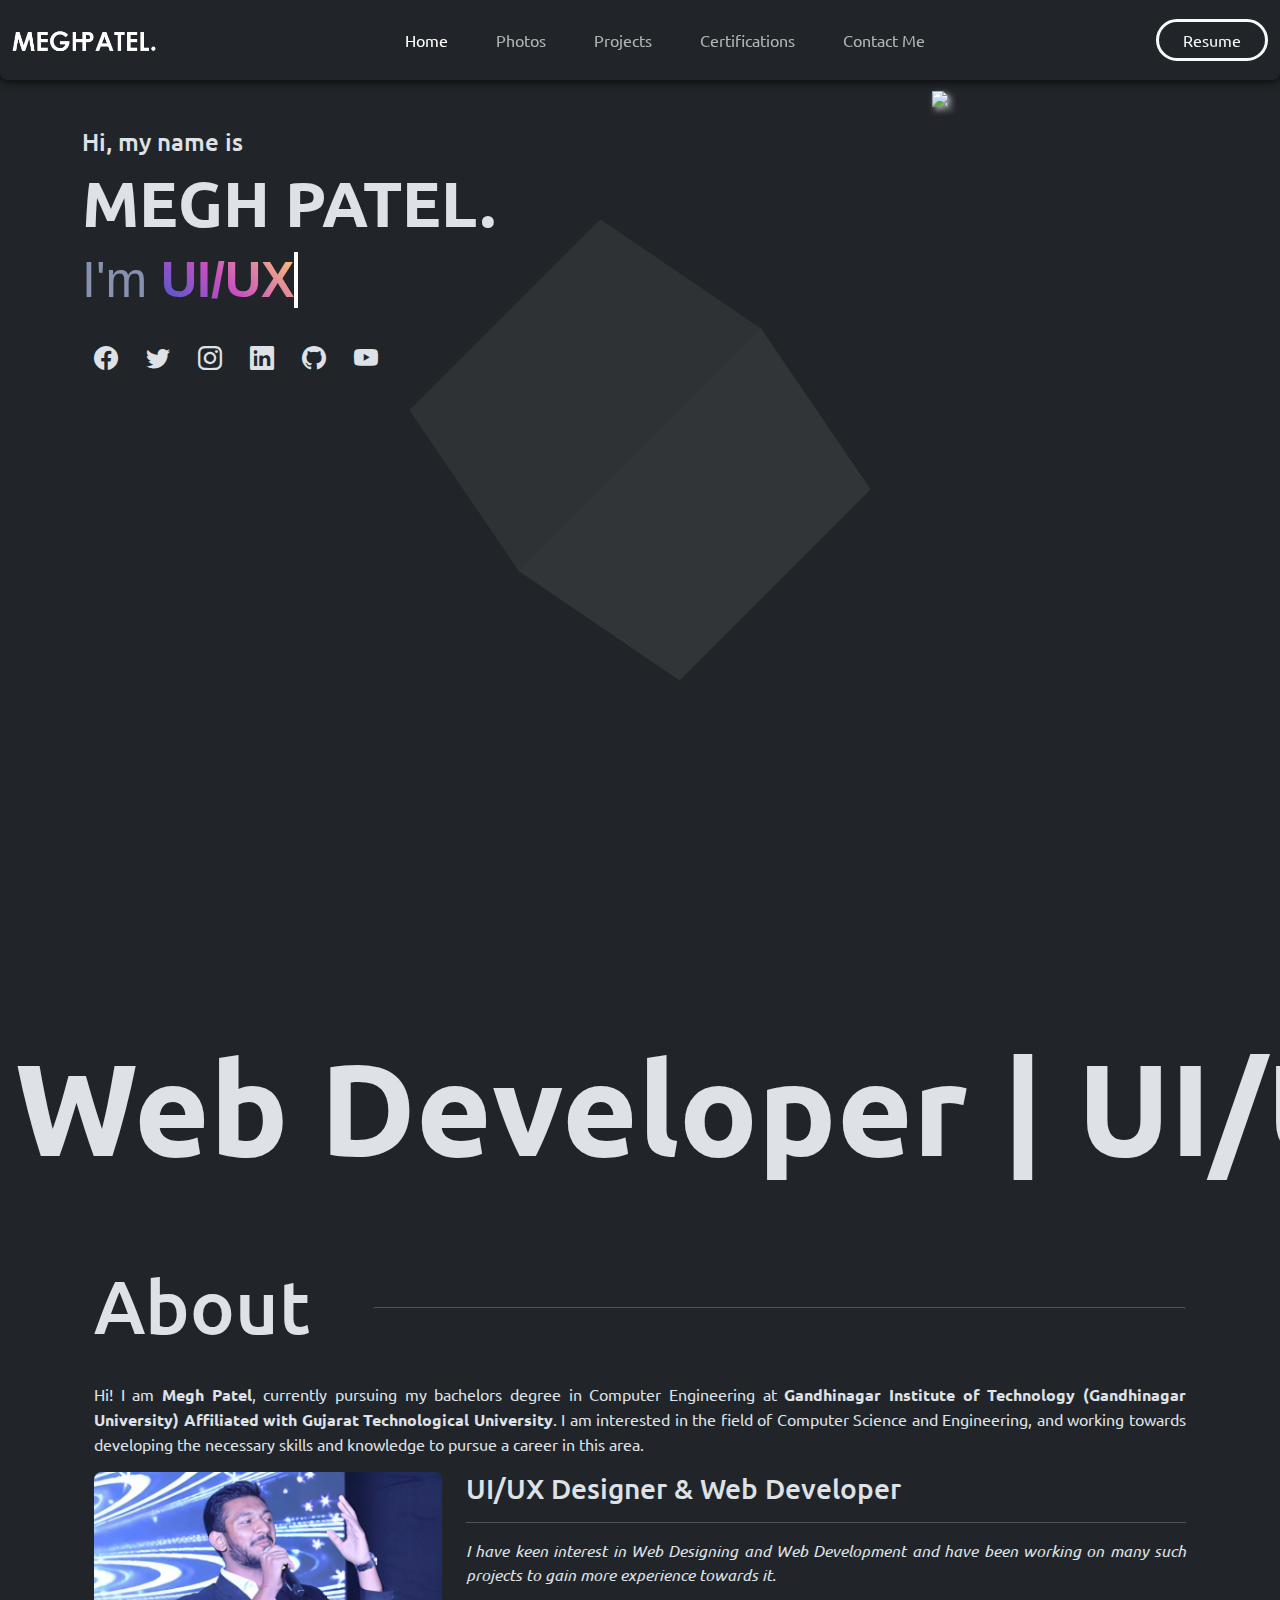
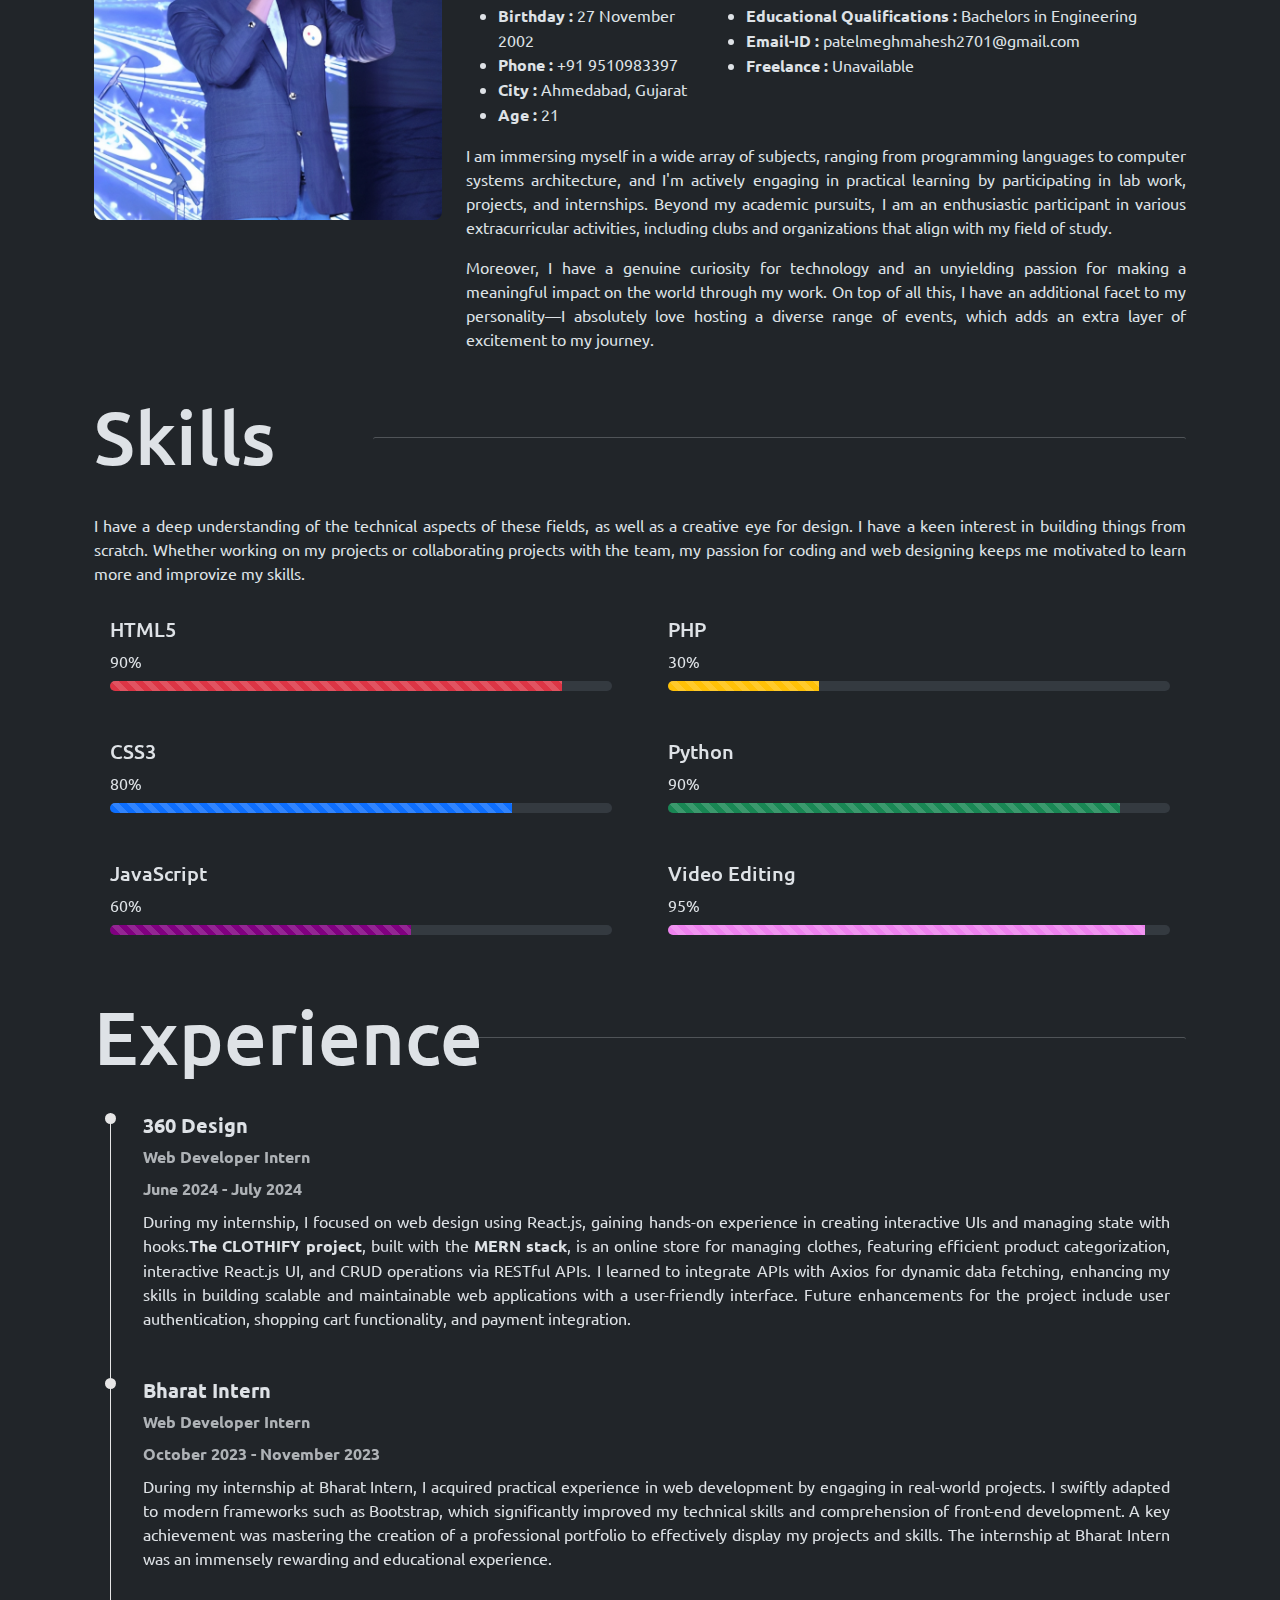
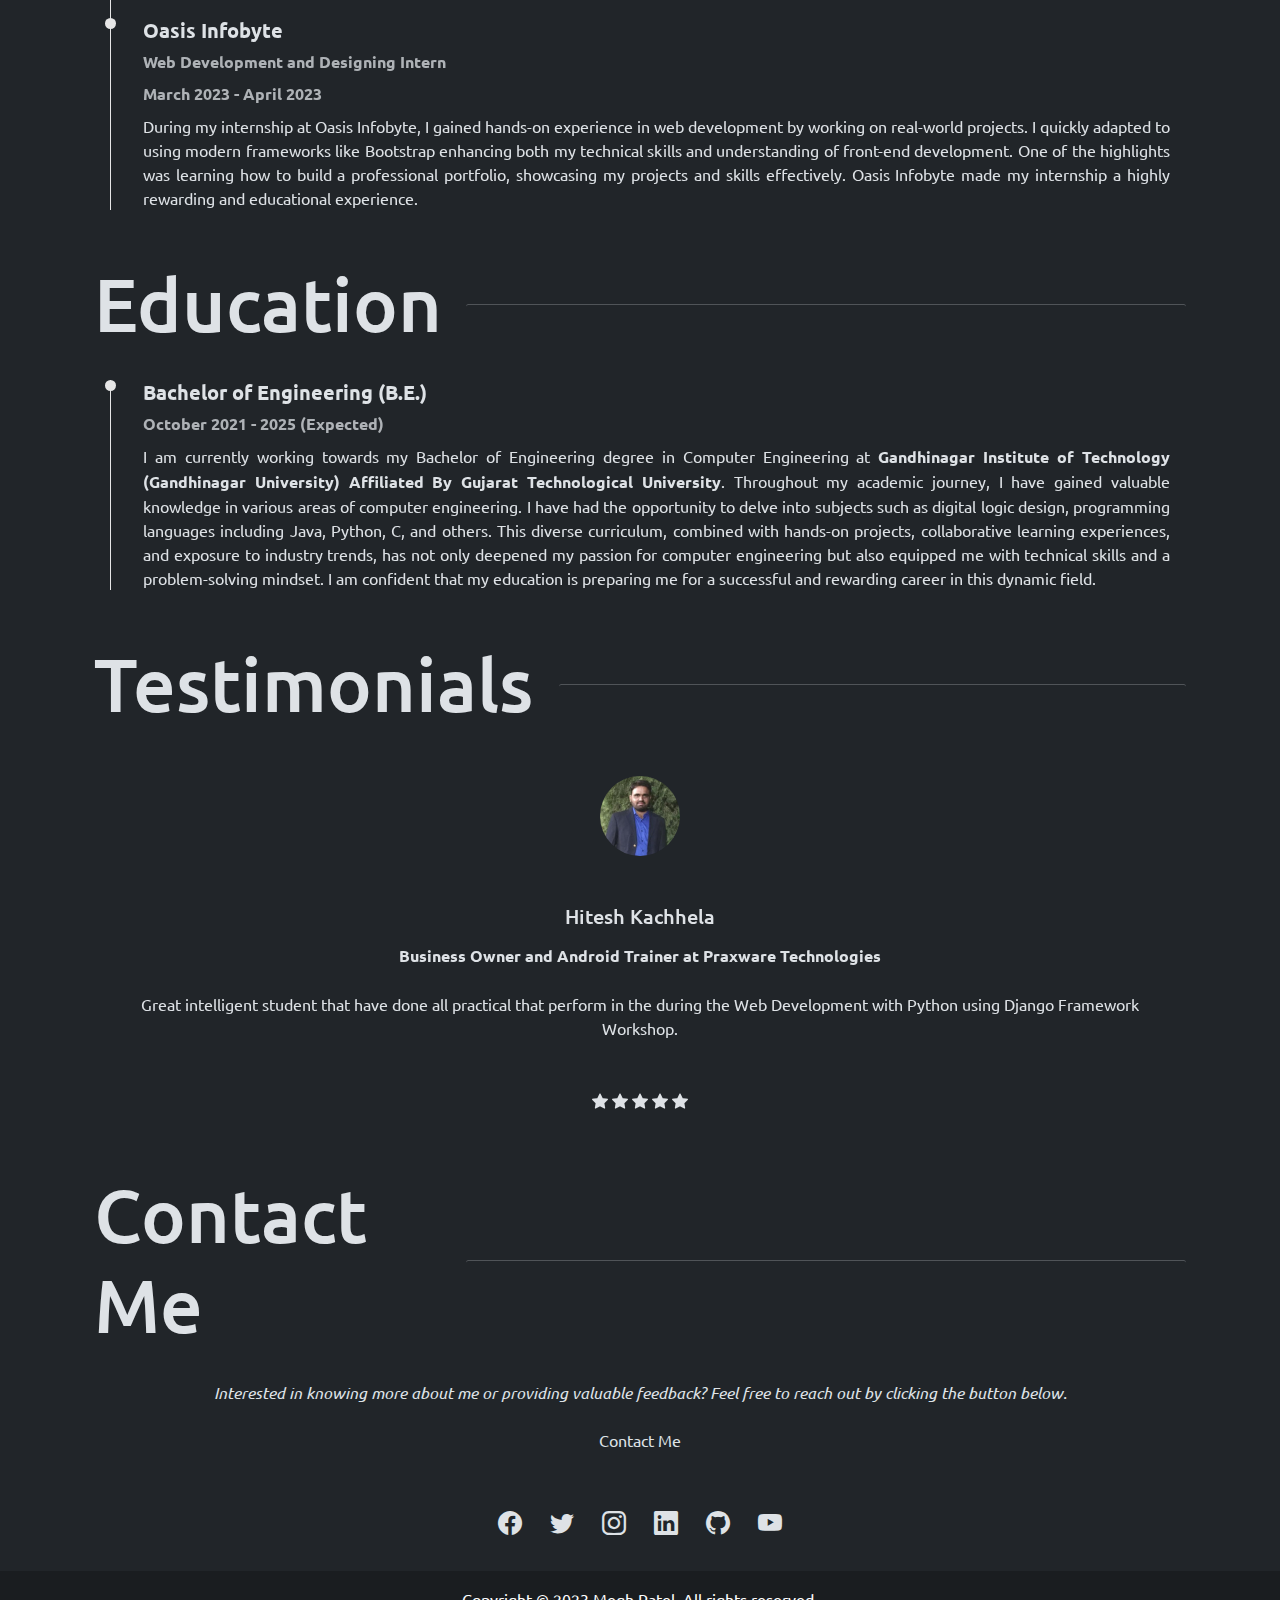
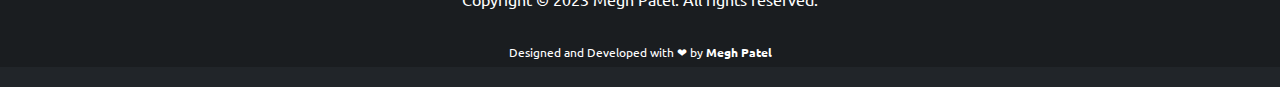
==== commit bfd6c1c1: "Add files via upload" ====
--- a/index.html
+++ b/index.html
@@ -335,6 +335,15 @@
     .landing {
       height: 100vh;
     }
+
+    .gradientText {
+      font-size: 64px;
+      font-weight: bold;
+      background: linear-gradient(43deg, #4158D0 0%, #C850C0 46%, #FFCC70 100%);
+      background-clip: text;
+      -webkit-background-clip: text;
+      color: transparent;
+    }
   </style>
 </head>
 
@@ -408,18 +417,17 @@
           <h5>Hi, my name is</h5>
         </div>
         <div class="col item2">
-          <h1 style="font-family: 'Segoe UI', Tahoma, Geneva, Verdana, sans-serif; font-size: 30px;">
-            MEGH PATEL.</h1>
+          <h1 class="fw-bold" style="font-size: 32px;">MEGH PATEL.</h1>
         </div>
         <div class="col item3">
           <h1
             style="text-decoration: none; font-family: 'Segoe UI', Tahoma, Geneva, Verdana, sans-serif; font-size: 25px; color: #8892B0;">
             I'm
-            <a class="typewrite" data-period="2000"
+            <span class="typewrite gradientText" data-period="2000"
               data-type='[ "UI/UX Designer.", "Web Developer.", "Frontend Developer."]'
-              style="text-decoration: none; font-family: 'Segoe UI', Tahoma, Geneva, Verdana, sans-serif; font-size: 25px; color: #8892B0;">
+              style="text-decoration: none; font-family: 'Segoe UI', Tahoma, Geneva, Verdana, sans-serif; font-size: 25px;">
               <span class="wrap"></span>
-            </a>
+            </span>
           </h1>
         </div>
         <div class="col mt-3 text-white item4">
@@ -461,18 +469,17 @@
               <h4>Hi, my name is</h4>
             </div>
             <div class="col item2">
-              <h1 style="font-family: 'Segoe UI', Tahoma, Geneva, Verdana, sans-serif; font-size: 50px;">
-                MEGH PATEL.</h1>
+              <h1 class="fw-bold" style="font-size: 64px;">MEGH PATEL.</h1>
             </div>
             <div class="col item3">
               <h1
                 style="text-decoration: none; font-family: 'Segoe UI', Tahoma, Geneva, Verdana, sans-serif; font-size: 50px; color: #8892B0;">
                 I'm
-                <a class="typewrite" data-period="2000"
+                <span class="typewrite gradientText" data-period="2000"
                   data-type='[ "UI/UX Designer.", "Web Developer.", "Frontend Developer."]'
-                  style="text-decoration: none; font-family: 'Segoe UI', Tahoma, Geneva, Verdana, sans-serif; font-size: 50px; color: #8892B0;">
+                  style="text-decoration: none; font-family: 'Segoe UI', Tahoma, Geneva, Verdana, sans-serif; font-size: 50px;">
                   <span class="wrap"></span>
-                </a>
+                </span>
               </h1>
             </div>
             <div class="col mt-3 text-white item4">
